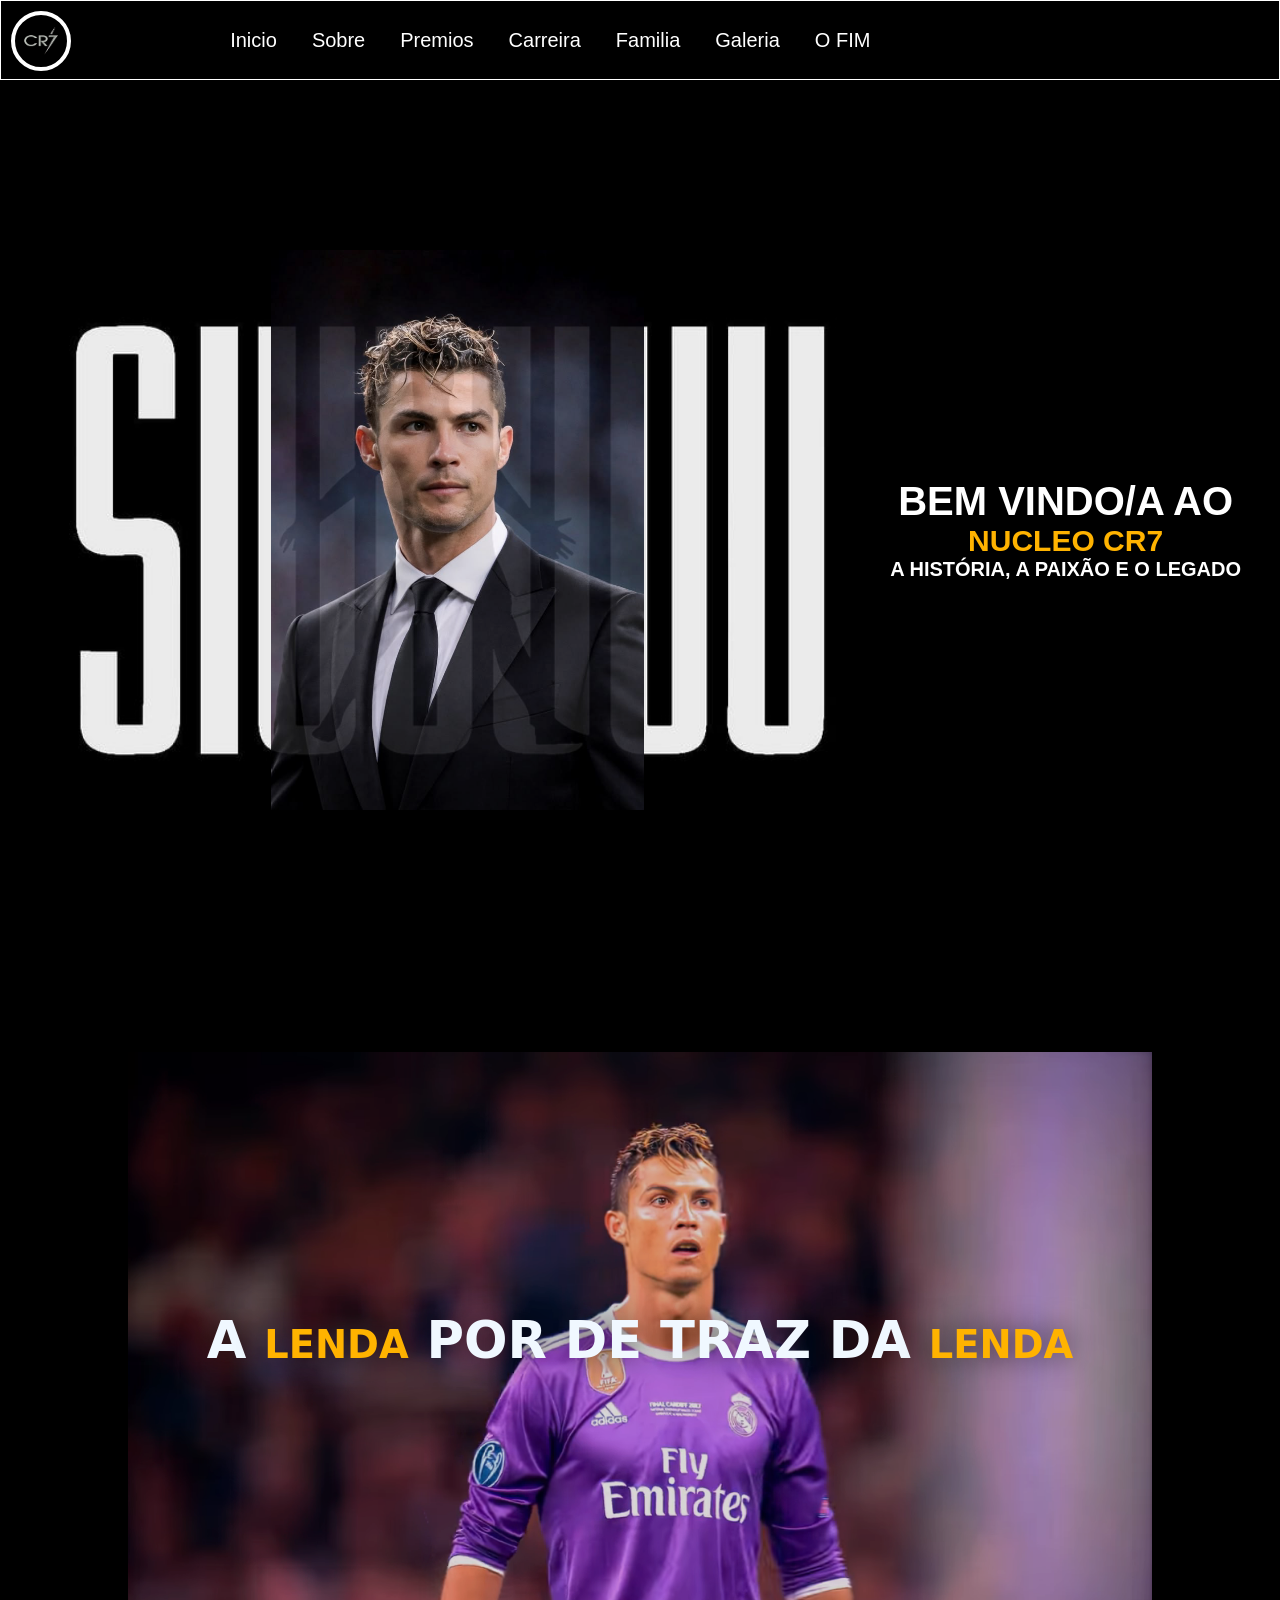
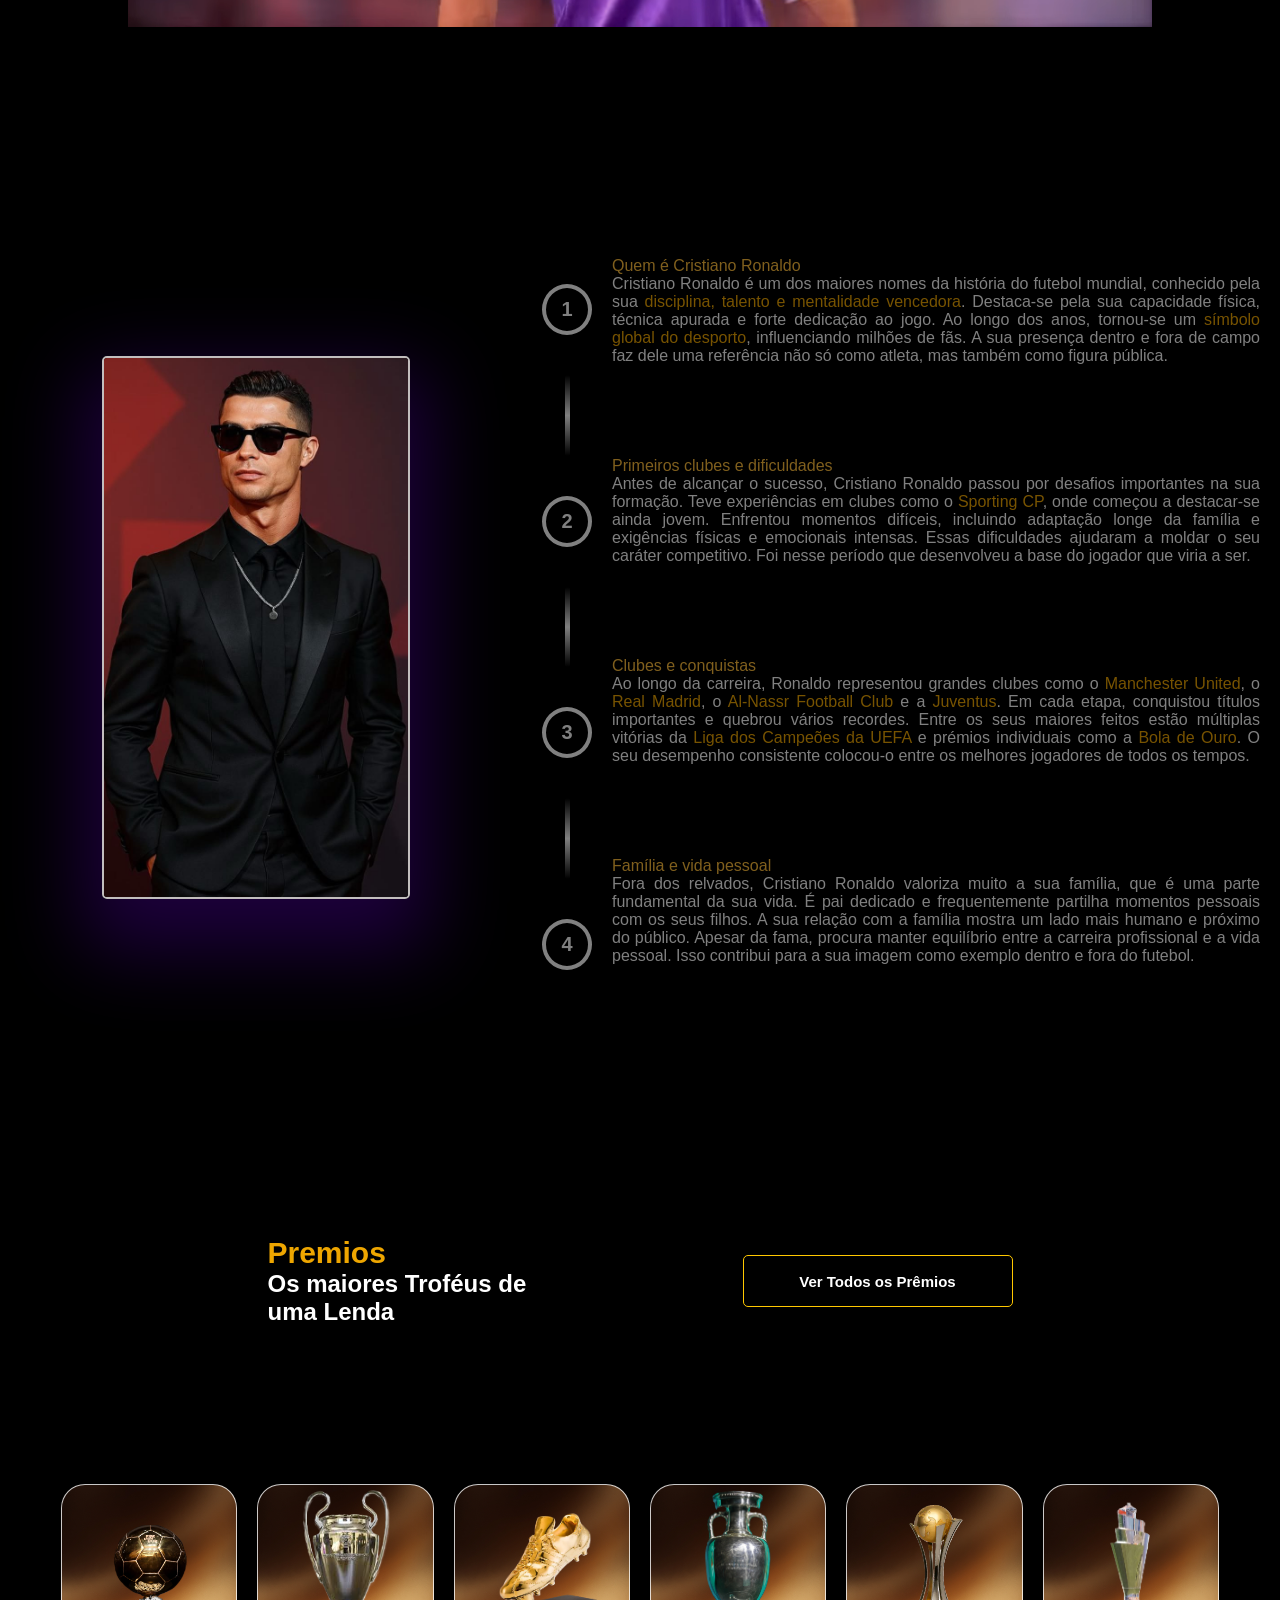
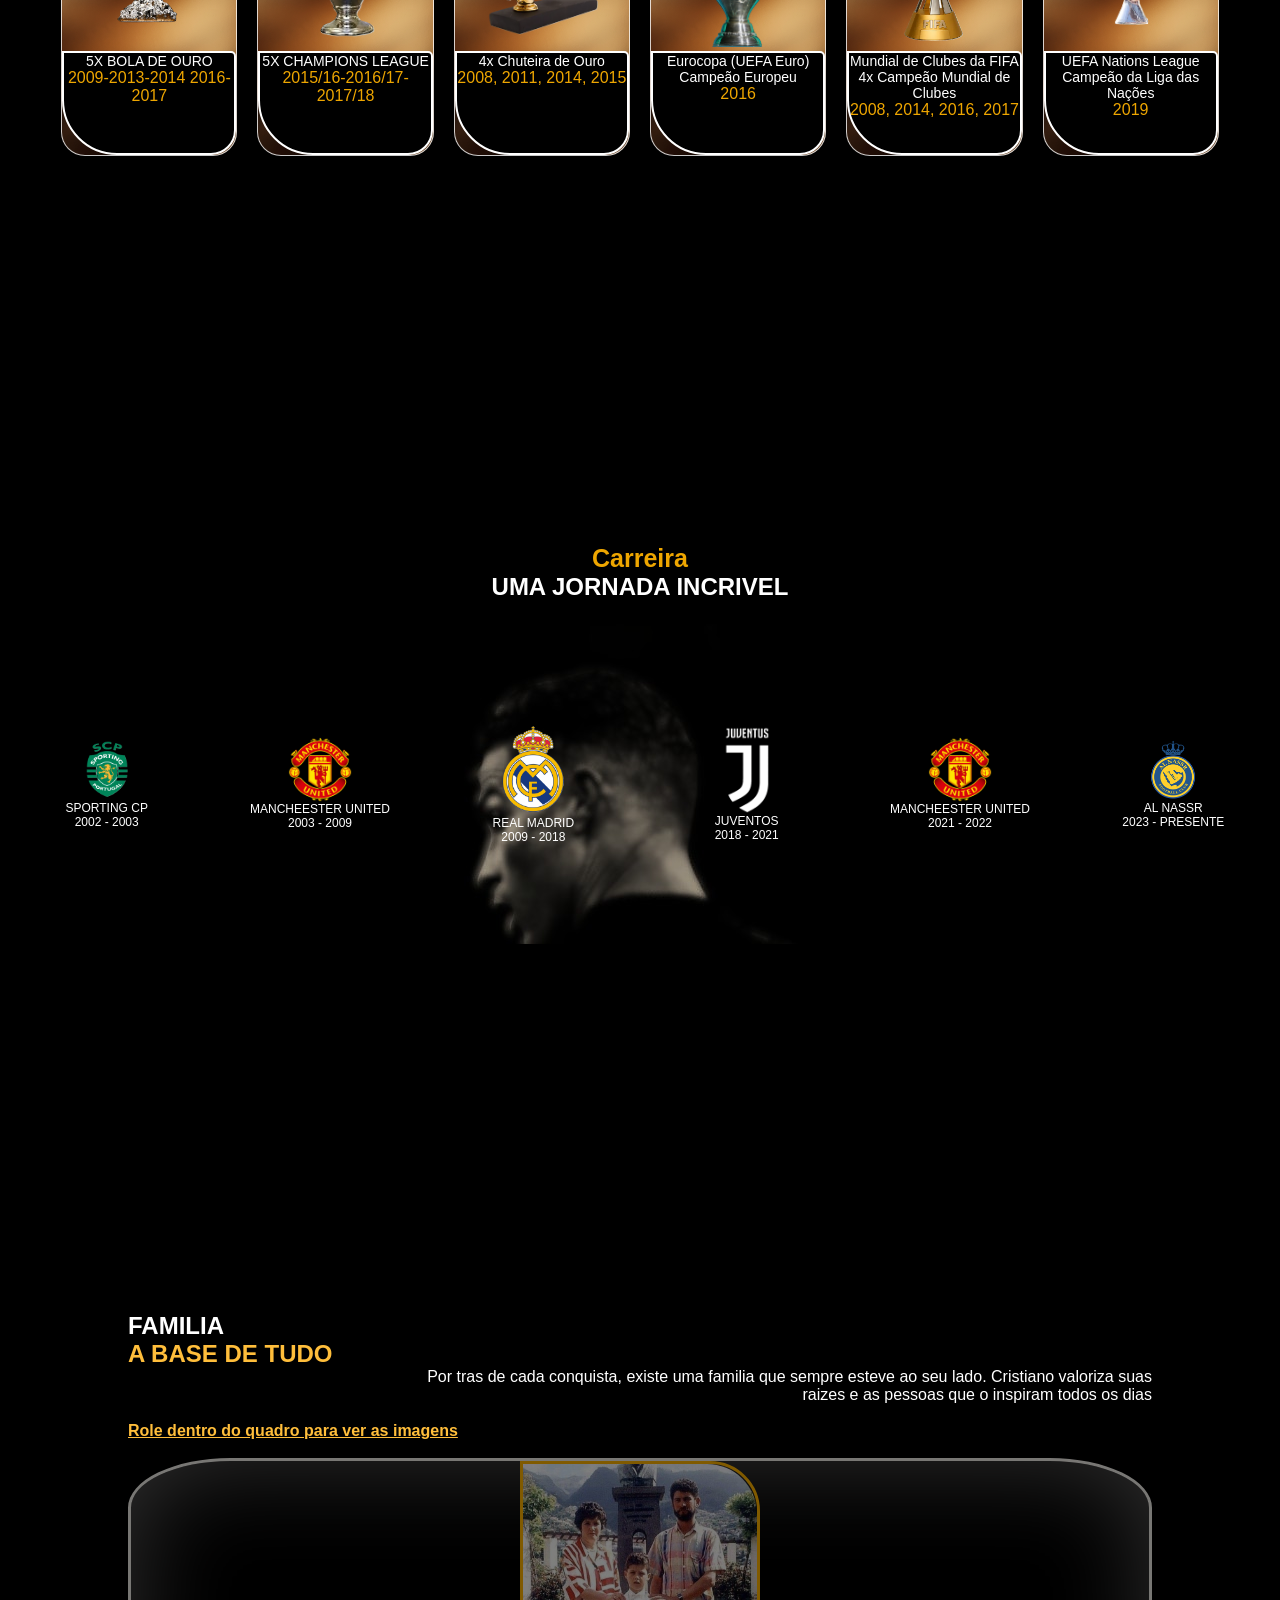
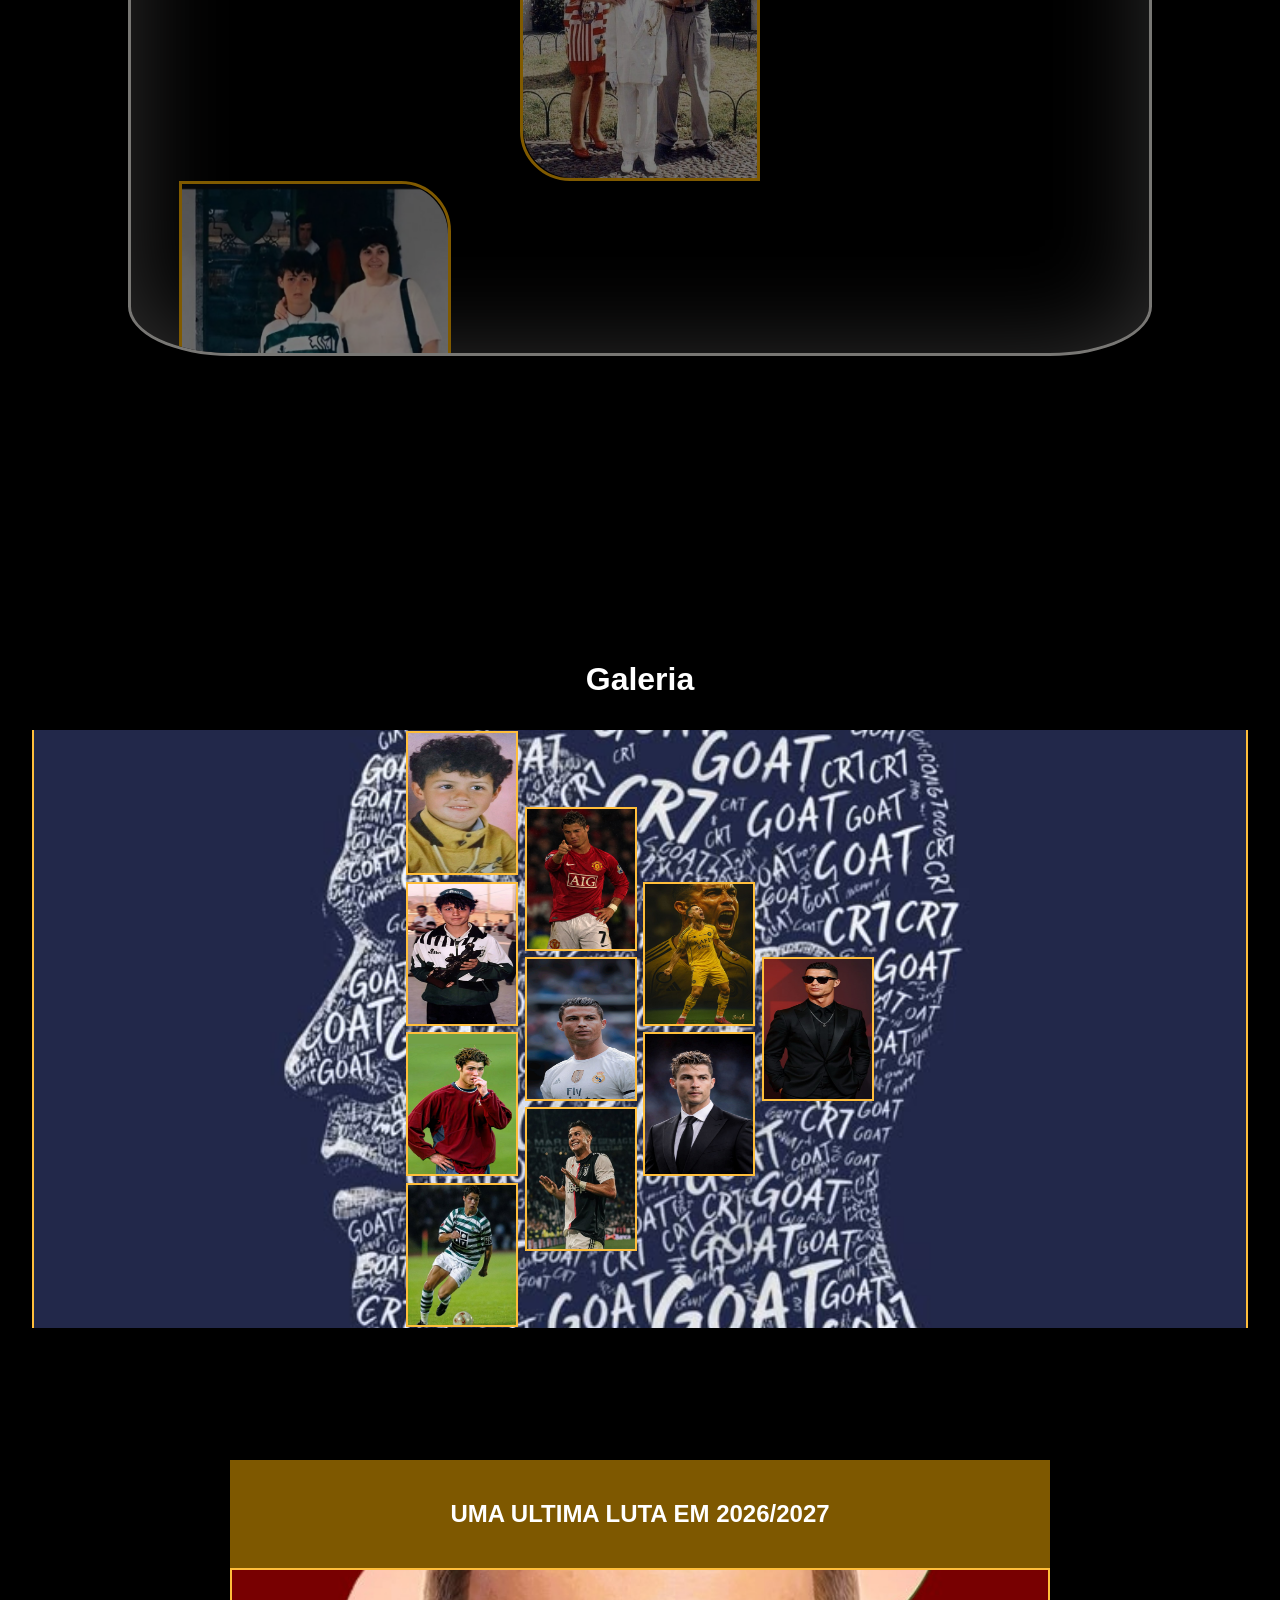
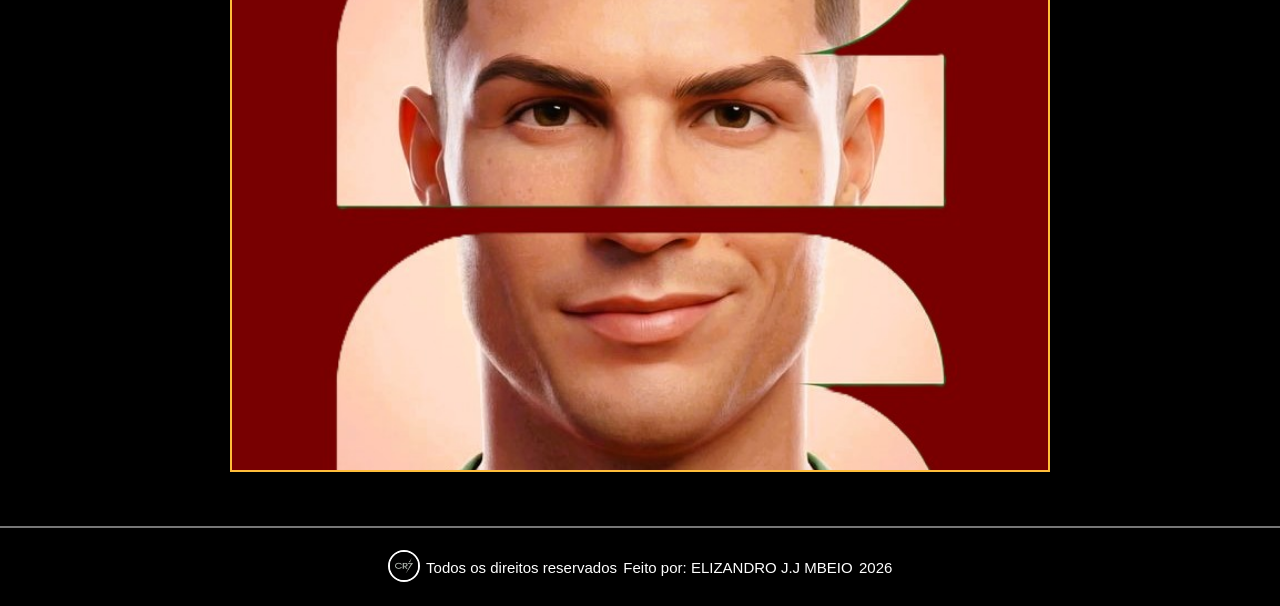
==== index.HTML @ e7cd2a34 "primeira versao do projecto" ====
<!-- 5x Bola de Ouro (Ballon d'Or): 2008, 2013, 2014, 2016, 2017.
Melhor Jogador do Mundo da FIFA / FIFA The Best: 2008, 2016, 2017.
4x Bota de Ouro da Europa (Maior artilheiro do continente): 2007–08, 2010–11, 2013–14, 2014–15.
4x Melhor Jogador da UEFA na Europa: 2008, 2014, 2016, 2017.
Prêmio Puskás da FIFA (Melhor gol do ano): 2009.
Melhor Jogador do Século (Globe Soccer Awards): 2001–2020. 
Wikipedia
Wikipedia
 +6
Principais Conquistas Coletivos Relevantes
Eurocopa (Seleção Portuguesa): 2016.
UEFA Nations League (Seleção Portuguesa): 2019.
5x UEFA Champions League: 2007–08 (Manchester United), 2013–14, 2015–16, 2016–17, 2017–18 (Real Madrid). 
ESPN Brasil
ESPN Brasil
 +4
Outros Destaques
Maior Artilheiro da História do Real Madrid: 450 gols.
Maior Artilheiro da História do Futebol (FIFA/Oficial): Superou o recorde mundial de gols.
Prêmio Maradona (Melhor Artilheiro do Ano - Globe Soccer): 2023.

 -->


<!DOCTYPE html>
<html lang="pt-br">

<head>
    <meta charset="UTF-8">
    <meta name="viewport" content="width=device-width, initial-scale=1.0">
    <link rel="shortcut icon" href="imagens/logo1.jpg" image/x-icon">
    <link rel="stylesheet" href="CR7.css">
    <script src="menu.js"></script>
    <title>CR7</title>
</head>

<body>
    <header>
        <div class="logo">
            <a href="index.HTML"><img src="imagens/logo.png" alt="logo cr7"></a>
        </div>
        <img src="imagens/" alt="">

        <i class="bi bi-x-lg"></i>
        <nav class="menu-desktop">

            <ul>
                <li> <a href="#inicio">Inicio</a></li>
                <li> <a href="#sobre">Sobre</a></li>
                <li><a href="#Premios">Premios</a></li>
                <li><a href="#carreira">Carreira</a></li>
                <li><a href="#Familia">Familia</a></li>
                <li><a href="#Galeria">Galeria</a></li>
                <li><a href="#OFIM">O FIM</a></li>
            </ul>
        </nav>

        <div class="btn-abrir-menu" id="btn-menu">

            <button onclick="menuShow()">
                <img src="icons/Menuu.png" alt="">

            </button>

        </div>
        <div class="menu-mobile" id="menu-mobile">
            <div class="btn-fechar" onclick="menuShow()">
                <img src="icons/excluir.png" alt="">
            </div>
            <nav>

                <ul>
                    <a href="#inicio">
                        <li>Inicio</li>
                    </a>
                    <a href="#sobre">
                        <li>Sobre</li>
                    </a>
                    <a href="#Premios">
                        <li>Premios</li>
                    </a>
                    <a href="#carreira">
                        <li>Carreira</li>
                    </a>
                    <a href="#Familia">
                        <li>Familia </li>
                    </a>
                    <a href="#Galeria">
                        <li>Galeria</li>
                    </a>

                      <a href="#OFIM">
                        <li>O FIM</li>
                    </a>

                </ul>
            </nav>

            <!-- <div class="hoverlay-menu"></div> -->

        </div>

    </header>

    <section id="inicio" class="apresentaçao">
        <div class="imag">
            <!-- <img src="imagens/Cristiano Ronaldo diminuida.png" alt=""> -->
            <!-- <img src="imagens/CR7 unitedpng.png" alt=""> -->
            <img src="imagens/Ronaldo de terno.jpg" alt="">

        </div>

        <div class="dizeres1">
            <span class="spandizeres">
                <h2>BEM VINDO/A AO
            </span> <br>
            <h3>NUCLEO CR7 </h3>

            <span class="spandizeres">
                <p>A HISTÓRIA, A PAIXÃO E O LEGADO</p>
            </span>

        </div>

        <!-- <article>
                    <h3>BEM VINDO/A AO CRISTIANO RONALDOMUSEU </h3>
                    <p>A HISTÓRIA, A PAIXÃO E O LEGADO</p> 
                 </article> -->
    </section>

    <div class="vidimg">
        <video preload="metadata" autoplay muted loop playsinline poster="imagens/allnassergaleria.jpg" style="background-position: center; background-size: cover;">
            <source src="video/Cr7-2-mp4.mp4" type="video/mp4">
            <source src="video/Cr7-2-Mov.mov" type="video/webm">
            <source src="video/Cr7-2-mkv.mkv" type="video/webm">
            <source src="video/Cr7-2-webm.webm" type="video/webm">
        </video>
        <h2>A <span>LENDA</span> POR DE TRAZ DA <span>LENDA</span> </h2>

    </div>

    <section id="sobre" class="sobre">
        <h1><span>SOBRE</span></h1>
        <di class="foto">
            <img class="fotounited" src="imagens/CR7 unitedpng.png" alt="">

            <img src="imagens/sobrep.jpg" alt="">

            <img class="fotounited" src="imagens/Cristiano Ronaldo wallpaper.jpg" alt="">

        </di>

        <div class="historia">
            <div class="numbers">
                <div class="numero">
                    <p>1</p>
                </div>
                <div class="traco">
                    <p></p>
                </div>

                <div class="numero">
                    <p>2</p>
                </div>
                <div class="traco"></div>

                <div class="numero">
                    <p>3</p>
                </div>
                <div class="traco"></div>

                <div class="numero">
                    <p>4</p>
                </div>
            </div>

            <div class="dizeres">

                <div class="dizer">
                    <p><span class="spanp">Quem é Cristiano Ronaldo </span> <br>
                        Cristiano Ronaldo é um dos maiores nomes da história do futebol mundial, conhecido pela sua
                        <span>disciplina, talento e mentalidade vencedora</span>. Destaca-se pela sua capacidade física,
                        técnica apurada e forte dedicação ao jogo. Ao longo dos anos, tornou-se um <span>símbolo global
                            do desporto</span>, influenciando milhões de fãs. A sua presença dentro e fora de campo faz
                        dele uma referência não só como atleta, mas também como figura pública.
                    </p>
                </div>
                <div class="dizer">

                    <p><span class="spanp">Primeiros clubes e dificuldades</span> <br>
                        Antes de alcançar o sucesso, Cristiano Ronaldo passou por desafios importantes na sua formação.
                        Teve experiências em clubes como o <span>Sporting CP</span>, onde começou a destacar-se ainda
                        jovem.
                        Enfrentou momentos difíceis, incluindo adaptação longe da família e exigências físicas e
                        emocionais intensas. Essas dificuldades ajudaram a moldar o seu caráter competitivo. Foi nesse
                        período que desenvolveu a base do jogador que viria a ser.</p>
                </div>

                <div class="dizer">
                    <p><span class="spanp">Clubes e conquistas</span> <br>
                        Ao longo da carreira, Ronaldo representou grandes clubes como o <span>Manchester United</span>,
                        o <span>Real Madrid</span>, o <span>Al-Nassr Football Club</span>
                        e a <span>Juventus</span>. Em cada etapa, conquistou títulos importantes e quebrou vários
                        recordes. Entre os
                        seus maiores feitos estão múltiplas vitórias da <span>Liga dos Campeões da UEFA </span>e prémios
                        individuais
                        como a <span>Bola de Ouro</span>. O seu desempenho consistente colocou-o entre os melhores
                        jogadores de todos
                        os tempos.</p>
                </div>

                <div class="dizer">
                    <p><span class="spanp"> Família e vida pessoal</span><br>
                        Fora dos relvados, Cristiano Ronaldo valoriza muito a sua família, que é uma parte fundamental
                        da sua vida. É pai dedicado e frequentemente partilha momentos pessoais com os seus filhos. A
                        sua relação com a família mostra um lado mais humano e próximo do público. Apesar da fama,
                        procura manter equilíbrio entre a carreira profissional e a vida pessoal. Isso contribui para a
                        sua imagem como exemplo dentro e fora do futebol.</p>
                </div>
                <!-- <audio src="audio/NF Sasha Sloan  Only (Audio).m4a"  autoplay loop></audio> -->
            </div>
        </div>
    </section>

    <section id="Premios" class="Premios">
        <div class="dizeresp">
            <div class="titulop">
                <h2><span>Premios</span>
                </h2>
                <h1>Os maiores Troféus de <br> uma Lenda</h1>

            </div>
            <!-- <a href="Manutencao.html"><button type="submit">Ver Todos os Prêmios</button></a> -->
            <a href="premios.html"><button type="submit">Ver Todos os Prêmios</button></a>

            <!-- <button class="btn2" type="submit"><a href="Manutencao.html">Mais</a></button> -->
            <button class="btn2" type="submit"><a href="premios.html">Mais</a></button>


        </div>
        <div class="trofeus">
            <div class="trofeusp">
                <img src="imagens/Bola-de-Ouro 1.png" alt="">
                <div class="datas">
                    <p>5X BOLA DE OURO</p><span> 2009-2013-2014 2016-2017</span>
                </div>
            </div>
            <div class="trofeusp">
                <img src="imagens/champeons png.png" alt="">
                <div class="datas">
                    <p>5X CHAMPIONS LEAGUE </p><span>2015/16-2016/17-2017/18</span>
                </div>

            </div>
            <div class="trofeusp">
                <img src="imagens/bota de ouro.png" alt="">
                <div class="datas">
                    <p>4x Chuteira de Ouro</p><span> 2008, 2011, 2014, 2015</span>
                </div>

            </div>
            <div class="trofeusp">
                <img src="imagens/Euro fundo.png" alt="">
                <div class="datas">
                    <p>Eurocopa (UEFA Euro)
                        Campeão Europeu</p>
                    <span>2016</span>
                </div>

            </div>
            <div class="trofeusp">
                <img src="imagens/mundial de  clubes fundo.png" alt="">
                <div class="datas">
                    <p>Mundial de Clubes da FIFA
                        4x Campeão Mundial de Clubes </p>
                    <span>2008, 2014, 2016, 2017</span>
                </div>

            </div>
            <div class="trofeusp">
                <img src="imagens/UEFA-Nations-League fundo.png" alt="">
                <div class="datas">
                    <p>UEFA Nations League
                        Campeão da Liga das Nações </p>
                    <span>2019</span>
                </div>

            </div>

            <!-- <div class="imagemPB">
                <img src="imagens/p e b 2.jpg" alt="">
            </div> -->
        </div>
    </section>

    <section id="carreira" class="carreira">
        <div class="geraltimes">
            <div class="geral">
                <div class="dizersC">
                    <h2><span>Carreira</span></h2>
                    <h1>UMA JORNADA INCRIVEL</h1>
                </div>
                <div class="times">
                    <div class="ponto"></div>
                    <div class="tracotimes"></div>
                    <div class="time"><img src="imagens/Sporting_Clube.png" alt="">
                        <p>SPORTING CP <br>2002 - 2003</p>
                    </div>


                    <div class="ponto"></div>
                    <div class="tracotimes"></div>
                    <div class="time"><img src="imagens/Manchester_United_FC_crest.png" alt="">
                        <p>MANCHEESTER UNITED <br>2003 - 2009</p>
                    </div>


                    <div class="ponto"></div>
                    <div class="tracotimes"></div>
                    <div class="time"><img src="imagens/real-madrid-logo.png" alt="">
                        <p>REAL MADRID <br> 2009 - 2018</p>
                    </div>


                    <div class="ponto"></div>
                    <div class="tracotimes"></div>
                    <div class="time"><img src="imagens/juve.png" alt="">
                        <p>JUVENTOS <br>2018 - 2021</p>
                    </div>


                    <div class="ponto"></div>
                    <div class="tracotimes"></div>
                    <div class="time"><img src="imagens/Manchester_United_FC_crest.png" alt="">
                        <p>MANCHEESTER UNITED <br>2021 - 2022</p>
                    </div>


                    <div class="ponto"></div>
                    <div class="tracotimes"></div>
                    <div class="time"><img src="imagens/Al-Nassr_FC.png" alt="">
                        <p>AL NASSR <br>2023 - PRESENTE</p>
                    </div>
                    <!-- <img class="img-fundo" src="imagens/p e b 2.jpg" alt=""> -->
                </div>
            </div>
            <div class="imagem"></div>
        </div>

    </section>

    <section id="Familia" class="familia">
        <div class="text">
            <h2>FAMILIA</h2>
            <h1>A BASE DE TUDO</h1>

            <P>Por tras de cada conquista, existe uma
                familia que sempre esteve ao seu lado.
                Cristiano valoriza suas raizes e as
                pessoas que o inspiram todos os dias</P>
            <br>
            <h3>Mantenha o cursor encima da caxia de fotos e role o mause. </h3>
            <h4>Role dentro do quadro para ver as imagens </h4>
        </div>
        <br>

        <div class="imagens">
            <div class="img1">
                <img src="imagens/pai e mãe.jpg" alt="">
            </div>
            <div class="img2">
                <img src="imagens/mãe  e filho.jpg" alt="">
            </div>
            <div class="img3"> <img src="imagens/familia nuclear.jpg" alt=""> </div>
            <div class="img2">
                <img src="imagens/familia.jpg" alt="">
            </div>
        </div>
    </section>

    <section class="Galeria" id="Galeria">
        <h2>
            Galeria
        </h2>

        <div class="fotosgaleria">

            <div class="imggaleria">

                <div class="img1">
                    <img src="imagens/Babycr7.jpg" alt="">
                    <img src="imagens/Muito antiga.jpg" alt="">

                    <img src="imagens/Antigacr7.jpg" alt="">
                    <img src="imagens/descarregar (3).jpg" alt="">

                </div>

                <div class="img1">
                    <img src="imagens/CR7 united.jpg" alt="">
                    <img src="imagens/Cristiano Ronaldo wallpaper.jpg" alt="">
                    <img src="imagens/descarregar (5).jpg" alt="">

                </div>

                <div class="img1">
                    <img src="imagens/allnassergaleria.jpg" alt="">
                    <img src="imagens/Ronaldo de terno.jpg" alt="">

                </div>

                <div class="img1">
                    <img src="imagens/sobrep.jpg" alt="">
                </div>

            </div>

        </div>
    </section>


    <section id="OFIM" class="Fim">
        <h2>UMA ULTIMA LUTA EM 2026/2027</h2>
        <div>

        </div>

    </section>

    <footer>
        <ul>
            <li><img src="imagens/logo1.jpg" alt=""></li>
            <li>Todos os direitos reservados </li>
            <li>Feito por: ELIZANDRO J.J MBEIO </li>
            <li> 2026</li>
        </ul>
    </footer>
</body>

</html>
---- CR7.css ----
/* @import url("https://fonts.googleapis.com/css2?family=Bungee&family=Permanent+Marker&display=swap"); */
/* @import url("https://fonts.googleapis.com/css2?family=Bungee&family=Permanent+Marker&display=swap"); */
/* @import url("https://fonts.googleapis.com/css2?family=Bungee&family=Libre+Barcode+39+Text&family=Permanent+Marker&display=swap"); */

* {
  padding: 0;
  margin: 0;
  box-sizing: border-box;
  user-select: none;

  span {
    color: rgb(238, 166, 0);
  }

  .spanp {
    color: #ffbe3b;
  }
}

:root {
  ---dourado : #ffbe3b;
  ---Fundo : linear-gradient(to bottom, #000000 40%, #000000 60%);
  ---Box-shadow : inset 0 0 0 1px hwb(38 0% 0%);
  ---trasnsition : transform 0.3s ease, box-shadow 0.3s ease, border-color 0.3s ease;
}

html {
  scroll-behavior: smooth;
}

body {
  /* background-color: #000000; */
  background: linear-gradient(to bottom, #000000 40%, #000000 60%);
  color: #ffffff;
  font-family: "Arial";
}

.menu-mobile {
  display: none;
}

.btn-abrir-menu button {
  display: none;
}

.open {
  display: block;
}

header {
  width: 100%;
  height: 5em;
  display: flex;
  align-items: center;
  justify-content: space-between;
  top: 0;
  position: fixed;
  position: sticky;
  z-index: 20;
  font-family: "Arial";
  font-weight: 400;
  font-style: normal;
  border: solid 1px white;
  backdrop-filter: blur(100px);
}

.logo img {
  margin: 5px 0px 0px 10px;
  width: 60px;
  height: 60px;
  border-radius: 50%;
  border: solid 4px rgb(255, 255, 255);
  background-color: rgb(0, 0, 0);
  cursor: pointer;
}

/* header .menu-mobile {
  display: none;
} */

header .menu-desktop {
  width: 80%;
  height: 100%;
  display: flex;
  align-items: center;
  justify-content: space-between;
}

header .menu-desktop ul {
  width: auto;
  height: 100%;
  display: flex;
  align-items: center;
  justify-content: center;
}

header .menu-desktop ul li {
  margin: 0px 10px 0px 15px;
  font-size: 20px;
  padding: 5px;
  color: white;
  cursor: pointer;
  list-style: none;
  transition: all 0.3s ease-in-out;

  a {
    text-decoration: none;
    color: white;
  }
}

header .menu-desktop ul li:hover {
  border-radius: 10px;

  background-color: rgba(255, 145, 0, 0.405);
}

.apresentaçao {
  width: 95%;
  height: 100vh;
  display: flex;
  align-items: center;
  justify-content: center;
  margin: 0 auto;
  /* background-color: #ffb300; */
}

.imag {
  z-index: -1;
  width: 70%;
  height: 90vh;
  display: flex;
  align-items: center;
  justify-content: center;
  background-image: url(imagens/Gender\ reveal.jpg);
  background-position: center;
  background-repeat: no-repeat;
  background-size: cover;
  border: none;
  background-color: #e0e0e0;
}

.imag img {
  width: auto;
  height: 35em;
  opacity: 0.9;
  background: linear-gradient(to bottom, #7e0000, #000000);
}

.imag img:hover {
  opacity: 1;
}

.dizeres1 {
  width: 30%;
  height: 100%;
  display: flex;
  align-items: center;
  justify-content: center;
  flex-direction: column;
  text-align: center;
  color: rgb(255, 255, 255);
  /* background-color: #7e0000; */
}

.apresentaçao .dizeres1 p span {
  color: rgb(255, 255, 255);
  background-color: #ffb3006f;
  border-radius: px;
}

.apresentaçao .dizeres1 h3 {
  color: #ffb300;
  font-weight: 700;
  font-size: 30px;
}

.apresentaçao .dizeres1 p {
  font-size: 20px;
  color: rgb(255, 255, 255);
  font-weight: 600;
}

.apresentaçao .dizeres1 h2 {
  color: rgb(255, 255, 255);
  font-size: 40px;
}

.vidimg {
  position: relative;
  overflow: hidden;
  scrollbar-width: none;
  color: aliceblue;
  display: flex;
  align-items: center;
  justify-content: center;
  flex-direction: column;
  width: 80%;
  max-width: 1100px;
  min-height: 55vh;
  height: 80vh;
  margin: 0 auto 2rem;
  background-size: cover;
  background-position: center;
  font-size: 50px;
  text-align: center;
  font-family: "Permanent", system-ui;
  font-style: normal;
  border-radius: 18px;
}

.vidimg video {
  position: absolute;
  inset: 0;
  width: 100%;
  height: 100%;
  opacity: 0.85;
  transition:
    opacity 0.35s ease,
    transform 0.35s ease;
  /* object-fit: cover; */
  object-fit: cover center ;
  z-index: 0;
}

.vidimg:hover video {
  opacity: 1;
  transform: scale(1.3);
}

.vidimg h2 {
  position: relative;
  z-index: 1;
  font-size: clamp(2.5rem, 4vw, 4.5rem);
  padding: 1.5rem 1rem;
  color: aliceblue;
  text-shadow: 0 0 30px rgba(0, 0, 0, 0.7);
}

.vidimg h2 span {
  font-size: clamp(2rem, 3vw, 3rem);
  color: rgb(255, 179, 0);
}

.sobre {
  /* margin: 5em; */
  /* margin-top: 30px; */

  width: 100%;
  height: 110vh;
  display: flex;
  align-items: center;
  justify-content: center;
  cursor: pointer;
  /* background-color: #087e00; */

}

.sobre h1 {
  display: none;
}

.sobre .foto {
  width: 40%;
  height: 85vh;
  display: flex;
  justify-content: center;
  align-items: center;
}

.sobre .foto img {
  width: 60%;

  border-radius: 5px;
  box-shadow: rgb(29, 0, 60) 0px 32px 80px 20px;
  border: solid 2px rgb(194, 190, 190);
}

.fotounited {
  display: none;
}

.sobre .historia {
  width: 60%;
  height: 85vh;
  display: flex;
  align-items: center;
  justify-content: center;
  transition: all 0.5s ease-in-out;
}

.sobre .historia .numbers {
  width: 5em;
  height: 100%;
  display: flex;
  align-items: center;
  justify-content: center;
  flex-direction: column;
  opacity: 0.5;
}

.sobre .historia .numbers .numero {
  width: 6rem;
  height: 100%;
  margin: 10px 0px 10px 30px;
  display: flex;
  align-items: center;
  justify-content: center;
  text-align: center;
  border: 50%;
  border-radius: 50%;
  transition: all 0.5s ease-in-out;
}

.sobre .historia:hover .numbers .numero {
  transform: rotate(360deg);
  border: solid 4px rgb(193, 125, 0);
  margin-right: 50px;
  border-radius: 50%;

  p {
    color: rgb(193, 125, 0);
  }
}

.sobre .historia:hover .numbers {
  opacity: 1;
}

.sobre .historia .numbers .numero p {
  background-color: #000000;
  border: solid 4px rgb(255, 255, 255);
  cursor: context-menu;
  color: #ffffff;
  width: 50px;
  font-size: 20px;
  font-weight: 700;
  padding: 10px;
  border-radius: 50%;
}

.sobre .historia .numbers .traco {
  width: 5px;
  height: 35em;
  margin: 0px 0px 0px 30px;
  border-radius: 20px;
  background: linear-gradient(to bottom, #ffffff00, #ffffff, #ffffff00);
  transition: all 0.3s ease-in-out;
}

.sobre .historia:hover .traco {
  /* border: solid 4px rgb(193, 125, 0); */
  /* transition-delay: 0.6s; */
  width: 5px;
  height: 35em;
  margin-right: 50px;

  /* margin: 0px 0px 0px 30px; */
}

.sobre .historia .dizeres {
  width: 100%;
  height: 89vh;
  display: flex;
  align-items: center;
  justify-content: center;
  flex-direction: column;
  opacity: 0.5;
  transition: all 0.5s ease-in-out;
}

.sobre .historia .dizeres .dizer {
  width: 100%;
  height: 22.25%;
  margin: 10px 5px 20px 5px;
  padding: 20px;
  color: #ffffff;
  text-align: justify;
}

.sobre .historia:hover .dizeres {
  margin-right: 40px;
  opacity: 1;
  transition-delay: 0.6s;
}

.Premios {
  width: 92%;
  height: 100vh;
  display: flex;
  align-items: center;
  justify-content: center;
  flex-direction: column;
  margin: 0 auto;
  /* background-color: #0a05ae; */
}

.Premios .dizeresp {
  width: 100%;
  height: 3em;
  margin-top: 3em;
  display: flex;
  align-items: center;
  justify-content: space-evenly;
}

.btn2 {
  display: none;
}

.Premios .dizeresp button {
  width: 18em;
  height: 3.5em;
  font-size: 15px;
  font-weight: 700;
  color: white;
  background-color: transparent;
  border: none;
  border: 1px solid rgb(255, 200, 0);
  cursor: pointer;
  transition: all 0.3s ease-in-out;
  border-radius: 5px;

  a {
    text-decoration: none;
    color: white;
  }
}

.Premios .dizeresp button:hover {
  background-color: rgb(193, 125, 0);
  border: none;
  border: 3px solid rgb(255, 255, 255);
}

.Premios .dizeresp h2 {
  font-size: 30px;
}

.Premios .trofeus {
  width: 100%;
  height: 70vh;
  display: flex;
  align-items: center;
  justify-content: center;
  /* display: grid;
    gap: 1.5rem;
    grid-template-columns: repeat(auto-fit, minmax(240px, 1fr));
    margin-bottom: 2rem; */
}

.Premios .trofeus .trofeusp {
  width: 180px;
  height: 17em;
  margin: 0px 10px;

  /* background-color: #ffffff;
  border: 2px solid rgba(165, 165, 165, 0.04);
  border-radius: 5px;
  margin: 0px 5px;
  cursor: pointer;
  transition: all 0.2s ease-in-out;
  opacity: 0.8; */
  text-align: center;
  overflow: hidden;
  border-radius: 24px;
  border: 1px solid rgba(255, 255, 255, 0.775);
  background: rgba(255, 255, 255, 0.04);
  backdrop-filter: blur(10px);
  box-shadow: inset 0 0 0 1px rgba(255, 255, 255, 0);
  transition:
    transform 0.3s ease,
    box-shadow 0.3s ease,
    border-color 0.3s ease;

  background-image: url(imagens/fundo\ cards\ premios.png);
  background-position: center;
  background-repeat: no-repeat;
  background-size: cover;

  transition: all ease-in-out 0.3s;

  img {
    width: 100%;
    height: 60%;
    object-fit: contain;
    /* border-radius: 5px; */
    /* border: 2px solid rgb(255, 255, 255); */
  }
}

.Premios .trofeus .trofeusp:hover {
  /* 
  background-color: #000000e7;
  text-align: center;
  color: #ffffff;
  margin: 0px 7px;
  opacity: 1;
 
  box-shadow: rgba(77, 77, 77, 0.693) 0px 32px 80px 20px; */
  border: 2px solid rgb(255, 255, 255);
  transform: translateY(-8px);
  border-color: rgb(255, 255, 255);
  box-shadow: 0 24px 80px rgba(0, 0, 0, 0.35);
  border-radius: 24px 24px 24px 55px;
  box-shadow: var(---Box-shadow);

}

.Premios .trofeus .trofeusp .datas {
  background-color: #000000;
  width: 100%;
  height: 38.5%;
  border-radius: 0px 5px 25px 55px;
  border: 2px solid;
}

.Premios .trofeus .trofeusp .datas p {
  font-size: 14px;
}

.carreira {
  width: 100%;
  height: 90vh;
  display: flex;
  align-items: center;
  justify-content: center;
  flex-direction: column;
  margin-bottom: 5rem;
  /* background-color: #7e0000; */
}

.carreira .geraltimes {
  width: 100%;
  height: 70%;
  background-color: #000000;
}

.carreira .dizersC {
  width: 90%;
  height: 5em;
  margin: 0 auto;
  text-align: center;
  /* background-color: #e0e0e08b; */
}

.carreira .times {
  width: 100%;
  height: 20em;
  display: flex;
  align-items: center;
  justify-content: center;
  margin: 0 auto;
  background-image: url(imagens/p\ e\ b\ 2.jpg);
  background-position: right;
  background-repeat: no-repeat;
  /* background-color: #ffbe3b; */
}

.carreira .times .ponto {
  width: 14px;
  height: 0.8em;
  border-radius: 50%;
  margin: 10px;
  background-color: #ffbf00;
}

.carreira .times .tracotimes {
  width: 3em;
  height: 0.5em;
  background: linear-gradient(
    to right,
    #ffc400 35%,
    #ffffff 30%,
    #ffaa00cc 35%
  );
  border-radius: 90px;
}

.carreira .geraltimes .times .time {
  width: 10em;
  height: 8em;
  display: flex;
  align-items: center;
  justify-content: center;
  flex-direction: column;
  /* background-color: #7e0000; */
}

.carreira .geraltimes .times .time img {
  width: 30%;
}

.carreira .geraltimes .times .time p {
  font-size: 12px;
  text-align: center;
}

.carreira .geraltimes .time .img-fundo img {
  z-index: -2;
}

.familia {
  width: 80%;
  margin: 0 auto;
  height: 85vh;
  margin-bottom: 8rem;

}

.familia .text h1 {
  color: var(---dourado);
}


.familia .text p {
  text-align: right;
  text-indent: 29%;
}

.familia .text h3 {
 color: var(---dourado);
 text-decoration: underline;
 display: block;
}

.familia .text h4 {
 display: none;
}


.familia .imagens {
  height: 70%;
  margin: 0 auto;
  overflow: auto ;
  scrollbar-width: none;
  cursor: pointer;
  border: 3px solid rgb(240, 237, 232);
  border-radius: 10%;
  box-shadow: inset 1px 1px 100px rgb(98, 97, 97);
  opacity: 0.5;
  transition: all 0.3s ease-in-out;

}

.familia .imagens:hover {
  opacity: 1;
  box-shadow: inset 1px 1px 100px rgb(200, 133, 0);
}


.familia .imagens .img1{
  width: 15rem;
  margin: 0 auto;
  /* overflow: auto; */
  height: 20rem;
  border: 3px solid rgb(255, 179, 0);
  border-radius: 0px 50px;

}

.familia .imagens .img2{
  width: 17rem;
  margin: 0 auto;
  border: 3px solid rgb(255, 179, 0);
  height: 25rem;
  border-radius: 0px 50px;
  margin: 0rem 0rem 0rem 3rem;
}

.familia .imagens .img2 img {
  margin: 0 auto;
  width: 100%;
  height: 100%;
}



.familia .imagens .img3{
  width: 15rem;
  margin: 0 auto;
  /* overflow: auto; */
  height: 20rem;
  border: 3px solid rgb(255, 179, 0);
  border-radius: 0px 50px;
}

.familia .imagens img {
  width: 100%;
  height: 100%;
  /* height: 25rem; */
  border-radius: 0px 50px;
  transition: transform 0.3s ease, box-shadow 0.3s ease, border-color 0.3s ease;
}

.Galeria {
  width: 95%;
  height: 95vh; 
  display: flex;
  flex-direction: column;
  align-items:center;
  justify-content: center;
  margin: 0 auto;
}

.Galeria h2 {
  font-size: 2rem;
  margin: 2rem;
  text-align: center;
}

.Galeria .fotosgaleria {
  border-left: 2px solid var(---dourado);
  border-right: 2px solid var(---dourado);

  scrollbar-width: none;
  overflow: auto;
  width: 100%;
  height: 70%;
  flex-wrap: wrap;
  display: flex;
  align-items: center;
  justify-content: center;
  background-image: url(imagens/fundoGoat.jpg);
  background-position: center;
  background-repeat: no-repeat;
  background-size: cover;


}

.Galeria .fotosgaleria .imggaleria {
  width: 100%;
  height: 100%;
  display: flex;
  align-items: center;
  justify-content: center;

}

.Galeria .fotosgaleria .imggaleria .img1 {
  display: flex;
  flex-wrap: wrap;
  flex-direction: column;
  align-items: center;
  justify-content: center;
  overflow: auto ;
  scrollbar-width: none;
  
}

.Galeria .fotosgaleria .imggaleria img {
  width: 7rem;
  height: 9em;
  margin: 0.2rem;
  border: 2px solid var(---dourado);
  object-fit: fill;
}



.Fim {
  width: 80%;
  margin: 0 auto;
  height: 80vh;
  text-align: center;
  display: flex;
  flex-direction: column;
  align-items: center;
  justify-content: center;
}

.Fim h2 {
  width: 80%;
  height: 15%;
  background-color: #ffb3007e;
  display: flex;
  align-items: center;
  justify-content: center;
}

.Fim div {
  border: 2px solid var(---dourado);
  width: 80%;
  height: 70%;
  background-image: url(imagens/Copa\ desneho\ 2026.jpg);
  background-position: center;
  background-repeat: no-repeat;
  background-size: cover;
}

footer {
  width: 100%;
  height: 5rem;
  display: flex;
  align-items: center;
  justify-content: center;
  border-top: 2px solid rgba(255, 255, 255, 0.464);

}

footer ul {
display: flex;
align-items: center;
justify-content: space-evenly;
}

footer ul li {
list-style: none;
margin: 0.2rem;
font-size: 15px;
}

footer ul li img {
  width: 2rem;
  height: 2rem;
  border:  2px solid white;
  border-radius: 50%;
}



@media screen and (max-width: 1030px) {
  * {
    user-select: none;

    /* p {
      font-size: 13px;
    }

    h1 {
      font-size: 15px;
      font-weight: 0;
    }

    h2 {
      font-size: 15px;
      font-weight: 0;
    }

    p span {
      font-size: 15px;
      font-weight: 0;
    } */
  }

  html {
    scroll-behavior: smooth;
  }

  /* Esilo do cabeçalho */
  header .menu-desktop {
    display: none;
  }

  /* Estilo do menu mobile*/

  header .btn-abrir-menu {
    margin: 0px 15px 0px 0px;
  }

  .btn-abrir-menu button {
    background-color: transparent;
    border: none;
    cursor: pointer;
    display: block;
  }

  header .btn-fechar {
    height: 3em;
    padding: 1em;
  }

  header .btn-fechar img {
    width: 2em;
    cursor: pointer;
  }

  header .menu-mobile {
    width: 75%;
    height: 100vh;
    position: fixed;
    top: 0;
    right: 0;
    z-index: 9999;
    background-color: hsla(0, 0%, 0%, 0.953);
    border: 1px solid whitesmoke;
    transition: all 0.5s ease-in-out;
  }

  header .menu-mobile nav {
    width: 100%;
    height: 100%;
    background-color: #000000;
  }

  header .menu-mobile nav ul {
    width: 100%;
    height: 100%;
    text-align: right;
    padding: 10px;
    list-style: none;

    a {
      text-decoration: none;
      color: rgb(255, 254, 254);
    }

    a:hover {
      color: #000000;
    }
  }

  header .menu-mobile nav ul li {
    margin: 0em 0.5em 0em 0em;
    padding: 20px;
    font-size: 25px;
  }

    header .menu-mobile nav ul a{
      text-decoration: none;
    }

  header .menu-mobile nav ul a li {
    text-decoration: none;
    color: #fff;
  }

  header .menu-mobile nav ul li:hover {
    background-color: #ffffffaf;
  }


  .btn-abrir-menu {
    display: block;
  }

  header .menu-mobile.abrir-menu {
    display: block;
  }

  .apresentaçao {
    width: 100%;
    height: 95vh;
    flex-direction: column;
    padding: 5px;
    margin-bottom: 5rem;
  }

  .imag {
    z-index: -1;
    width: 85%;
    height: 50%;
    margin-bottom: 20px;
    /* display: none; */
  }

  .imag img {
    display: none;
  }

  .apresentaçao .dizeres1 {
    text-align: center;
    width: 90%;
    height: 20%;
  }

 .dizeres1 {
  width: 80%;
  height: 50%;
}

.apresentaçao .dizeres1 h3 {
  color: #ffb300;
  font-weight: 700;
  font-size: 18px;
}

.apresentaçao .dizeres1 p {
  font-size: 18px;
  color: rgb(255, 255, 255);
  font-weight: 600;
}

.apresentaçao .dizeres1 h2 {
  color: rgb(255, 255, 255);
  font-size: 30px;
}
  /* Estilo do vídeo */

  .vidimg {
    position: relative;
    width: 100%;
    min-height: 60vh;
    height: 60vh;
    margin-bottom: 10rem;
  }

  .vidimg video {
    position: absolute;
    inset: 0;
    width: 100%;
    height: 100%;
    object-fit: cover;
    opacity: 0.8;
  }

  .vidimg h2 {
    position: relative;
    z-index: 1;
    font-size: 28px;
    padding: 1rem;
    text-shadow: 0 0 20px rgba(0, 0, 0, 0.65);
  }

  .vidimg h2 span {
    font-size: 24px;
  }

  /* Area de Sobre */

  .sobre {
    flex-direction: column;
    width: 100%;
    height: 200vh;
    margin-bottom: 15rem;
  }

  .sobre h1 {
    font-size: 50px;
    display: block;
  }

  .sobre .foto {
    width: 100%;
    height: 30vh;
    padding: 5px;
    margin: 10px 0px 5px 0px;
    /* background-color: #7e0000; */
  }

  .sobre .foto img {
    width: 5em;
    height: 10em;
    margin: 1em;
    border: solid 1px rgb(130, 130, 130);
  }

  .fotounited {
    display: block;
  }

  .sobre .historia {
    width: 100%;
    height: 100%;
    /* background-color: #ffaa00cc; */
    margin: 0 auto;
  }

  .sobre .historia .numbers {
    /* width: 3em;
    height: 100%;
    display: flex;
    align-items: center;
    justify-content: center;
    margin: 0;
    color: #ffffff;
    opacity: 1; */
    display: none;
  }

  .sobre .historia .numbers .numero {
    width: 4em;
    height: 3em;
    border-radius: 50%;
    transition: all 0.5s ease-in-out;
  }

  .sobre .historia:hover .numbers .numero {
    border: none;
    transform: rotate(0deg);
    height: 4em;
    margin-right: 0;

    p {
      color: rgb(255, 255, 254);
      font-size: 1rem;
    }
  }

  .sobre .historia .numbers .numero p {
    background-color: #000000;
    border: solid 4px rgb(255, 255, 255);
    cursor: context-menu;

    color: #ffffff;
    width: 50px;
    font-size: 1rem;
    padding: 10px;
    border-radius: 50%;
  }

  .sobre .historia .numbers .traco {
    width: 5px;
    height: 18rem;
    margin: 0px 0px 0px 25px;
    border-radius: 20px;
    transition: all 0.3s ease-in-out;
  }

  .sobre .historia:hover .traco {
    /* border: solid 4px rgb(193, 125, 0);
    margin-right: 10px; */
    width: 5px;
    height: 20em;
    margin: 0px 0px 0px 25px;
  }

  .sobre .historia .dizeres {
    width: 100%;
    height: 100%;
    display: flex;
    align-items: center;
    justify-content: space-between;
    flex-direction: column;
    opacity: 1;
    margin-bottom: 0px 0px  10em 0px;
    /* background-color: #fff; */

  }

  .sobre .historia .dizeres .dizer {
    width: 100%;
    height: 20%;
    display: flex;
    justify-content: center;
    padding: 20px;
    color: #ffffff;
    text-align: justify;
    opacity: 1;
    /* background-color: #7e0000; */
  }

   .sobre .historia .dizeres .dizer .spanp{
    color: var(---dourado);
   }

   .sobre .historia .dizeres .dizer span{
    color: var(---dourado);
   }
   .sobre .historia .dizeres .dizer h4 {
    width: 3rem;
    height: 2rem;
    font-size: 20px;
    border: 2px solid white;
    border-radius: 50%;
   }

  .sobre .historia:hover .dizeres {
    margin-right: 0px;
    transition-delay: 0s;
    opacity: 1;
  }

  .sobre .historia .dizeres .dizer p {
        text-align: left;
  }

  /* PREMIOS */

  .Premios {
    /* margin: 15rem 0rem 30rem 0rem; */
    width: 100%;
    height: 95vh;
    margin-bottom: 15rem;
    gap: 50px;
    /* background-color: #ffb300; */
    /* flex-wrap: wrap; */
  }

  .Premios .dizeresp {
    width: 100%;
    height: 5em;
    display: flex;
    align-items: center;
    justify-content: space-around;
  }

  .Premios .dizeresp h2 {
    font-size: 23px;
  }

  .Premios .dizeresp h1 {
    font-size: 20px;
  }

  .Premios .dizeresp button {
    display: none;
  }

  .Premios .dizeresp .btn2 {
    display: block;
    width: 5em;
    height: 5em;
    border-radius: 50%;
    border: none;
    border: 2px solid white;
    color: #fff;
    font-size: 15px;
    font-weight: 600;
    background-color: rgb(177, 115, 0);
  }

  .Premios .dizeresp .btn2 a {
    color: #fff;
    text-decoration: none;
  }

  .Premios .trofeus {
    width: 100%;
    height: 100%;
    padding: 10px;
    display: flex;
    flex-wrap: wrap;
    gap: 10px;
    /* background-color: #43434350; */
    /* flex-direction: column; */
  }

  .Premios .trofeus .trofeusp {
    width: 8em;
    height: 15em;
    /* background-color: #000000;
    border: 2px solid rgb(255, 255, 255);
    border-radius: 5px;
    margin: 0px 5px;
    cursor: pointer;
    text-align: center;
    font-size: 20px;
    font-weight: 700;
    transition: all 0.2s ease-in-out;
    opacity: 1; */
    text-align: center;
    border-radius: 24px;
    border: 1px solid rgba(255, 255, 255, 0.775);
    background: rgba(255, 255, 255, 0.04);
    backdrop-filter: blur(10px);
    box-shadow: inset 0 0 0 1px rgba(255, 255, 255, 0);
    transition:
      transform 0.3s ease,
      box-shadow 0.3s ease,
      border-color 0.3s ease;

    background-image: url(imagens/fundo\ cards\ premios.png);
    background-position: center;
    background-repeat: no-repeat;
    background-size: cover;
    /* flex: 1 1 200px; */
    /* display: flex;
    flex-wrap: wrap;
    flex-grow: 1;
    flex-basis: 50; */

    img {
      width: 100%;
      height: 50%;
      position: relative;
      object-fit: contain;
    }
  }

  .Premios .trofeus .trofeusp:hover {
    transform: none;
  }

  .Premios .trofeus .trofeusp .datas {
    background-color: #000000;
    width: 100%;
    height: 48%;
    border: #ffffff 2px solid;
    border-radius: 5px;

    font-size: 15px;
    /* border-radius: 5px; */
  }

  .Premios .trofeus .imagemPB {
    width: 300px;
    height: 30em;
    background-color: #000000;
    background-color: #1a1710;

    img {
      width: 100%;
      height: 100%;
    }
  }
}

.carreira {
  width: 100%;
  height: 90vh;
  display: flex;
  flex-wrap: wrap;
  margin-top: 5;
}

.carreira .dizersC h2 {
  font-size: 25px;
}

.carreira .times {
  display: flex;
  flex-wrap: wrap;
  flex-grow: 1;
  flex-basis: 200;
  background-position: center;
}

.carreira .times .ponto {
  display: none;
}

.carreira .times .tracotimes {
  display: none;
}

.carreira .geraltimes .times .time {
  flex-grow: 1;
  flex-basis: 200;
}

.carreira .geraltimes .times .time img {
  width: 30%;
}

.carreira .geraltimes .times .time p {
  font-size: 12px;
  text-align: center;
}

.carreira .geraltimes .time .img-fundo img {
  z-index: -2;
}

.familia {
  height: 79vh;
}

.familia .text h3 {
 display: none;
}

.familia .text h4 {
  color: var(---dourado);
  text-decoration: underline;
  display: block;

}
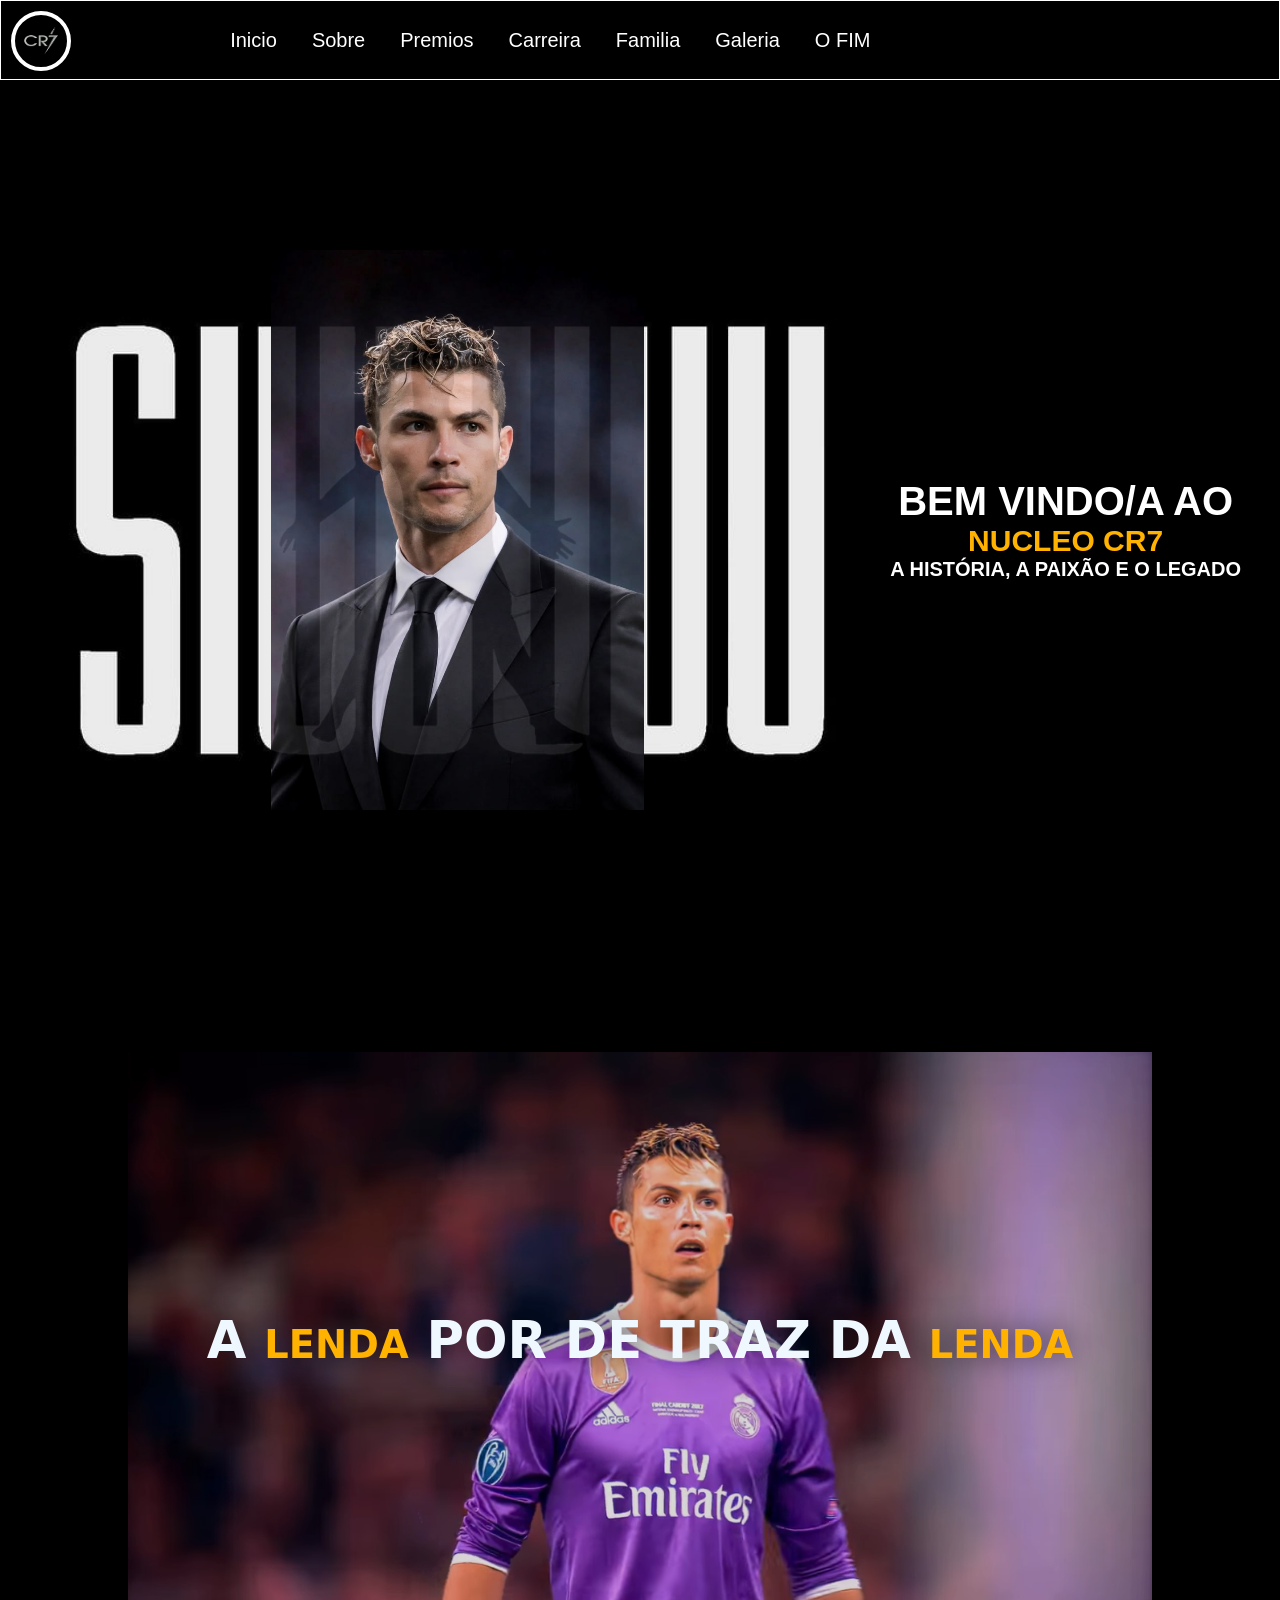
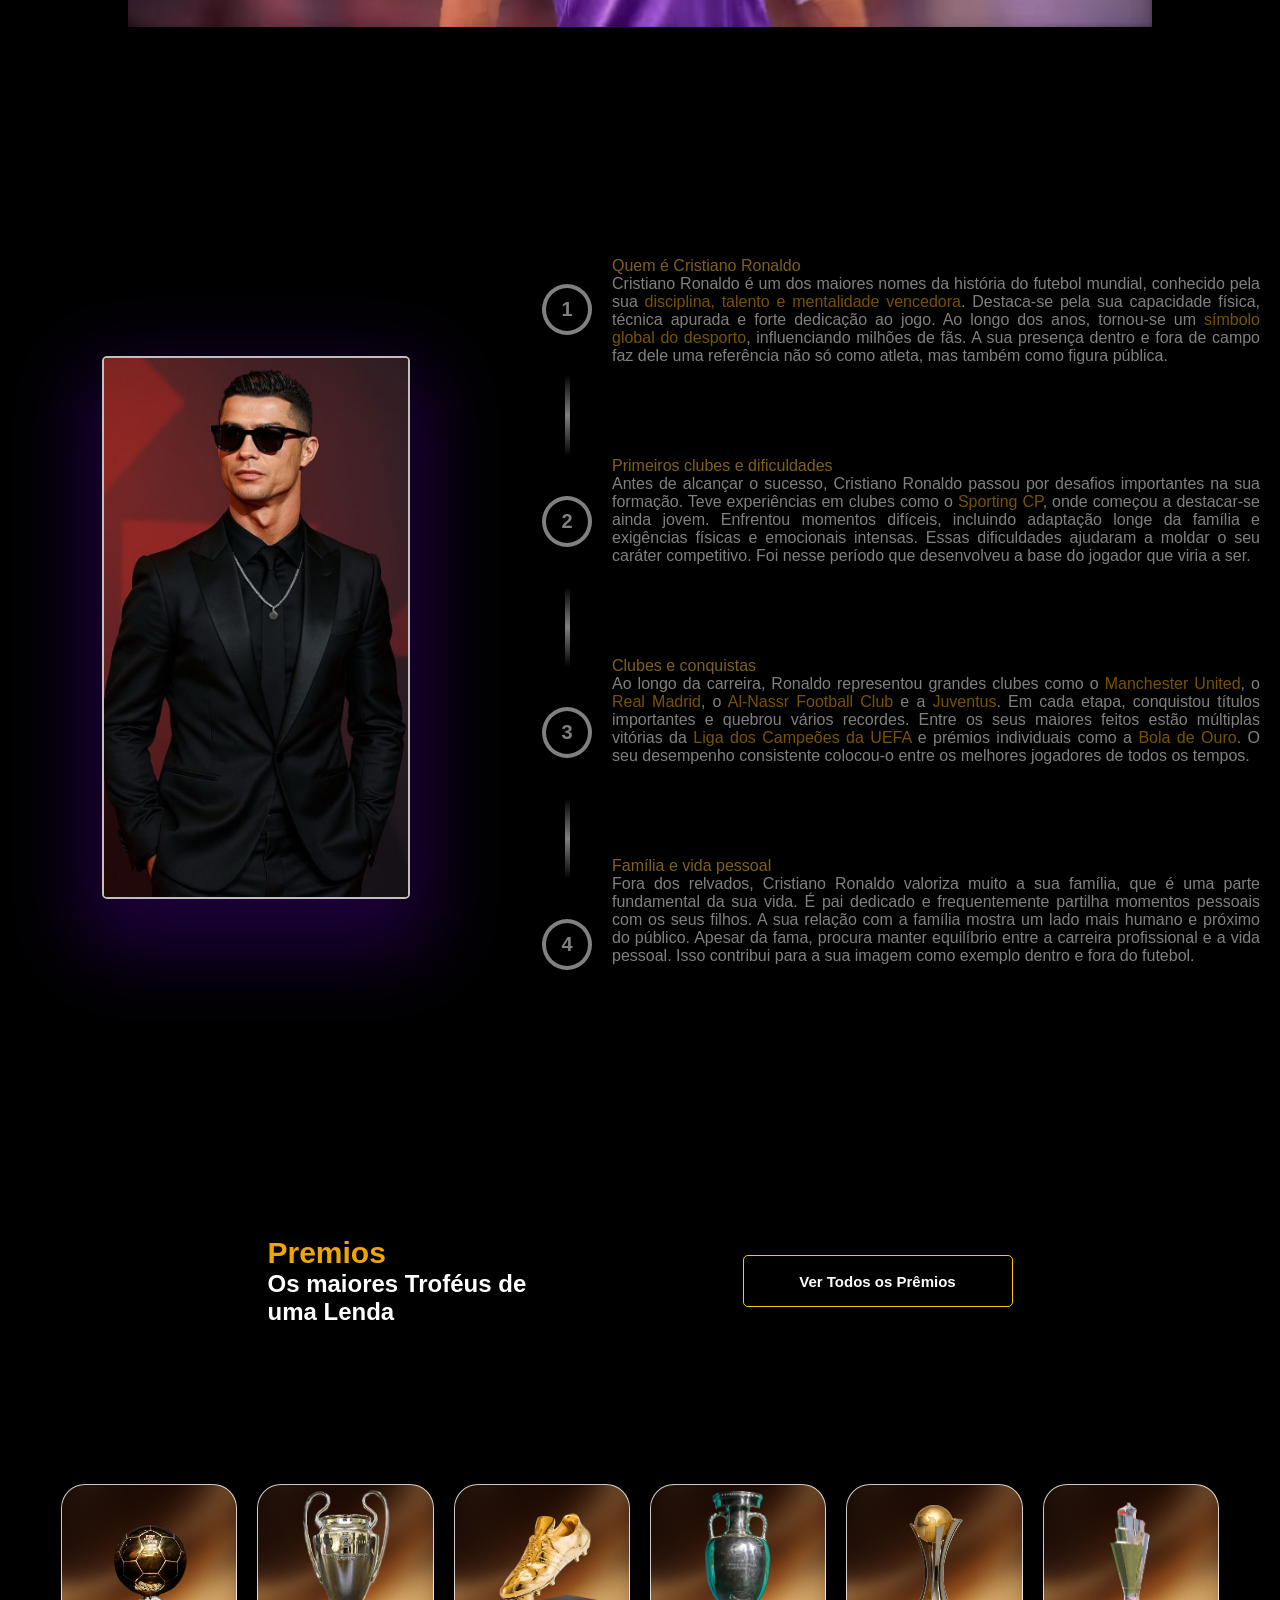
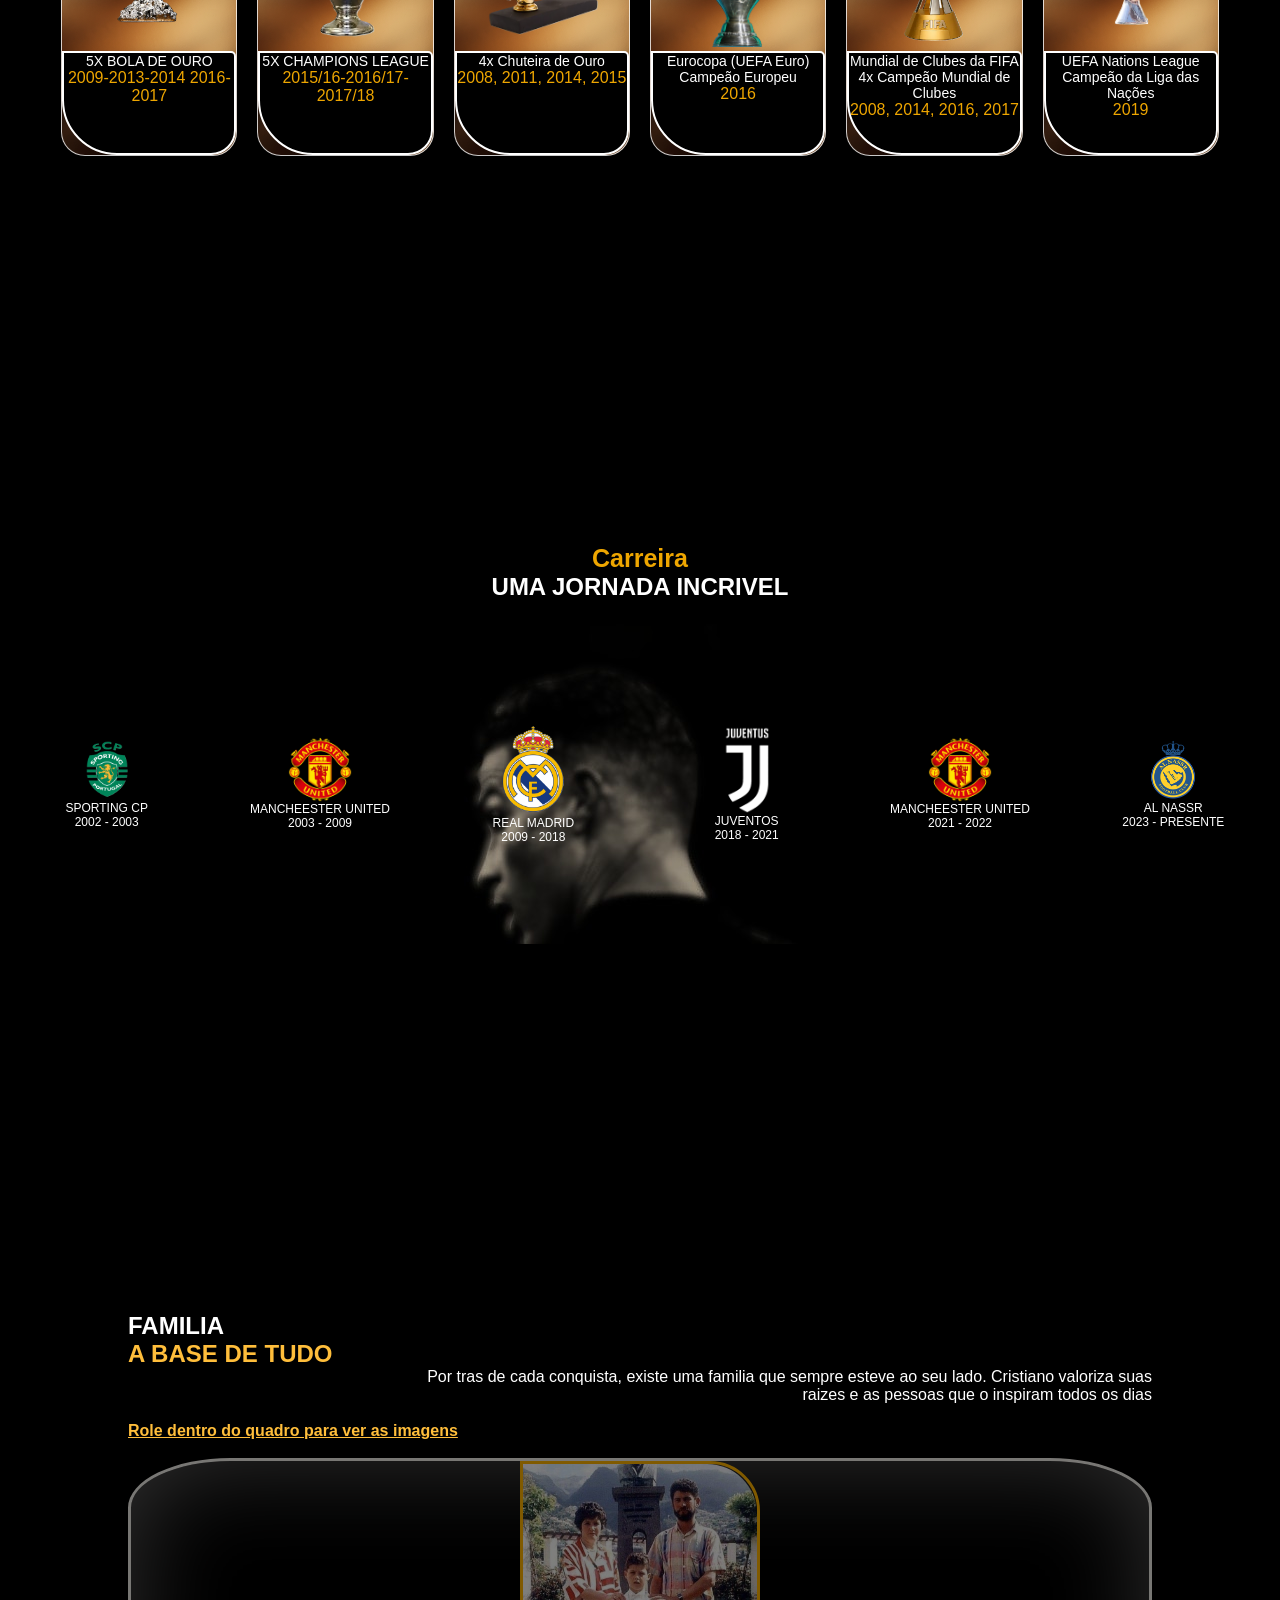
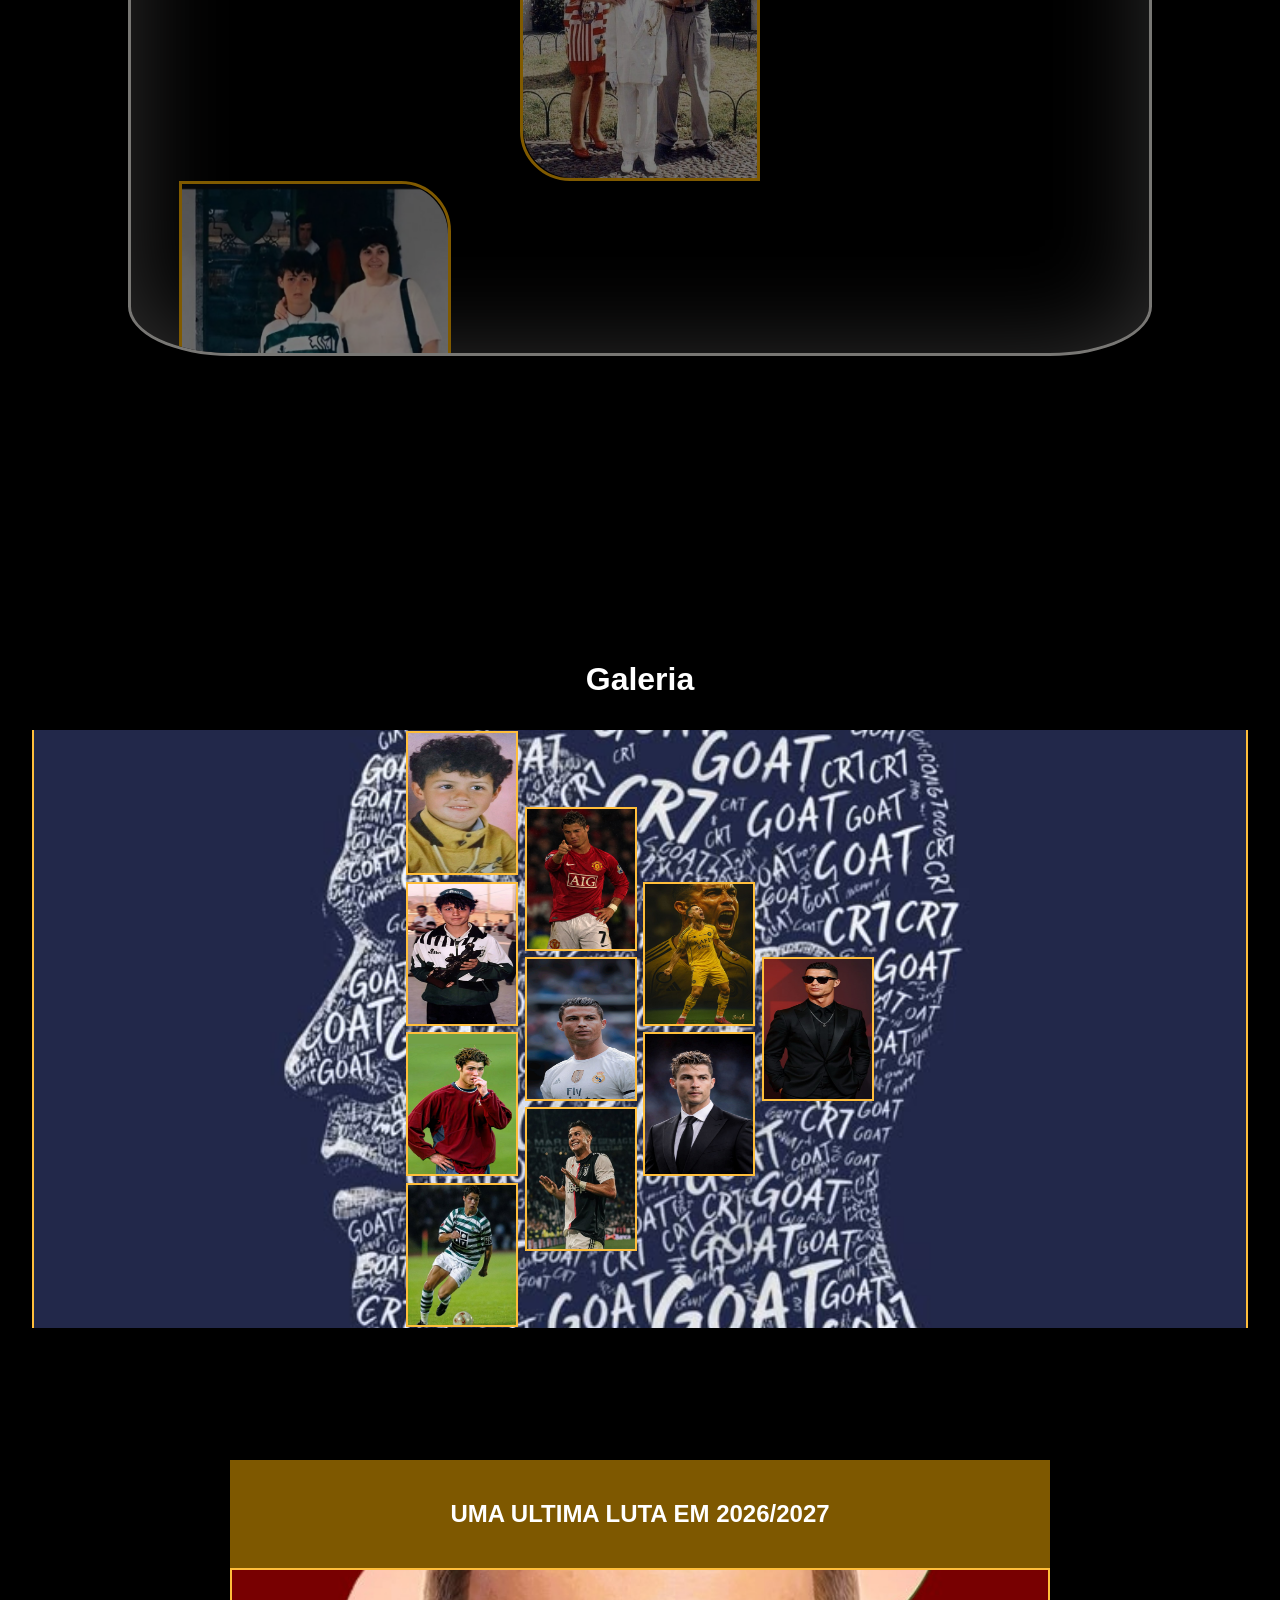
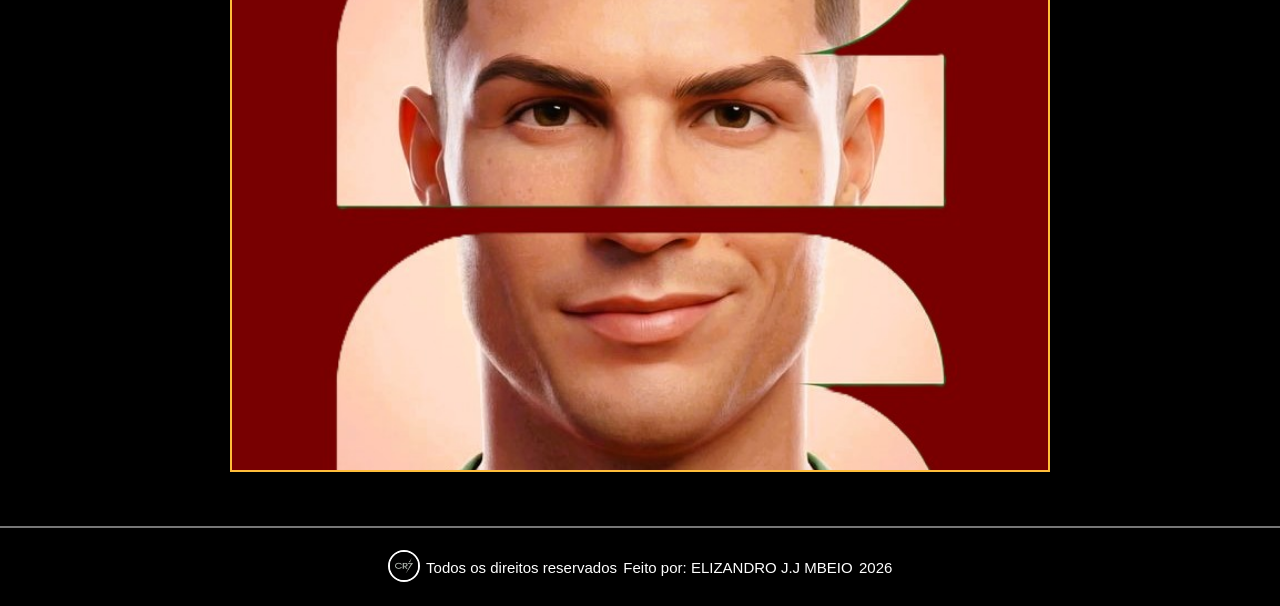
==== commit 1433a850: "atualização" ====
--- a/index.HTML
+++ b/index.HTML
@@ -26,12 +26,23 @@
 <html lang="pt-br">
 
 <head>
+    <meta name="google-site-verification" content="svv-D5SxNy9zjeDpZbyEfyiPnQngjcOqt6Izus9G3Aw" />
     <meta charset="UTF-8">
     <meta name="viewport" content="width=device-width, initial-scale=1.0">
     <link rel="shortcut icon" href="imagens/logo1.jpg" image/x-icon">
     <link rel="stylesheet" href="CR7.css">
     <script src="menu.js"></script>
-    <title>CR7</title>
+    <title>nucleo cr7</title>
+
+    <meta name="description"
+        content="Museu CR7 é um site dedicado à história, carreira e conquistas de Cristiano Ronaldo.">
+
+    <meta name="keywords"
+        content="CR7, Cristiano Ronaldo, Museu CR7, futebol, Real Madrid, Manchester United, Al Nassr">
+
+    <meta name="author" content="Elizandro Mbeio">
+
+
 </head>
 
 <body>
@@ -89,7 +100,7 @@
                         <li>Galeria</li>
                     </a>
 
-                      <a href="#OFIM">
+                    <a href="#OFIM">
                         <li>O FIM</li>
                     </a>
 
@@ -129,7 +140,8 @@
     </section>
 
     <div class="vidimg">
-        <video preload="metadata" autoplay muted loop playsinline poster="imagens/allnassergaleria.jpg" style="background-position: center; background-size: cover;">
+        <video preload="metadata" autoplay muted loop playsinline poster="imagens/allnassergaleria.jpg"
+            style="background-position: center; background-size: cover;">
             <source src="video/Cr7-2-mp4.mp4" type="video/mp4">
             <source src="video/Cr7-2-Mov.mov" type="video/webm">
             <source src="video/Cr7-2-mkv.mkv" type="video/webm">
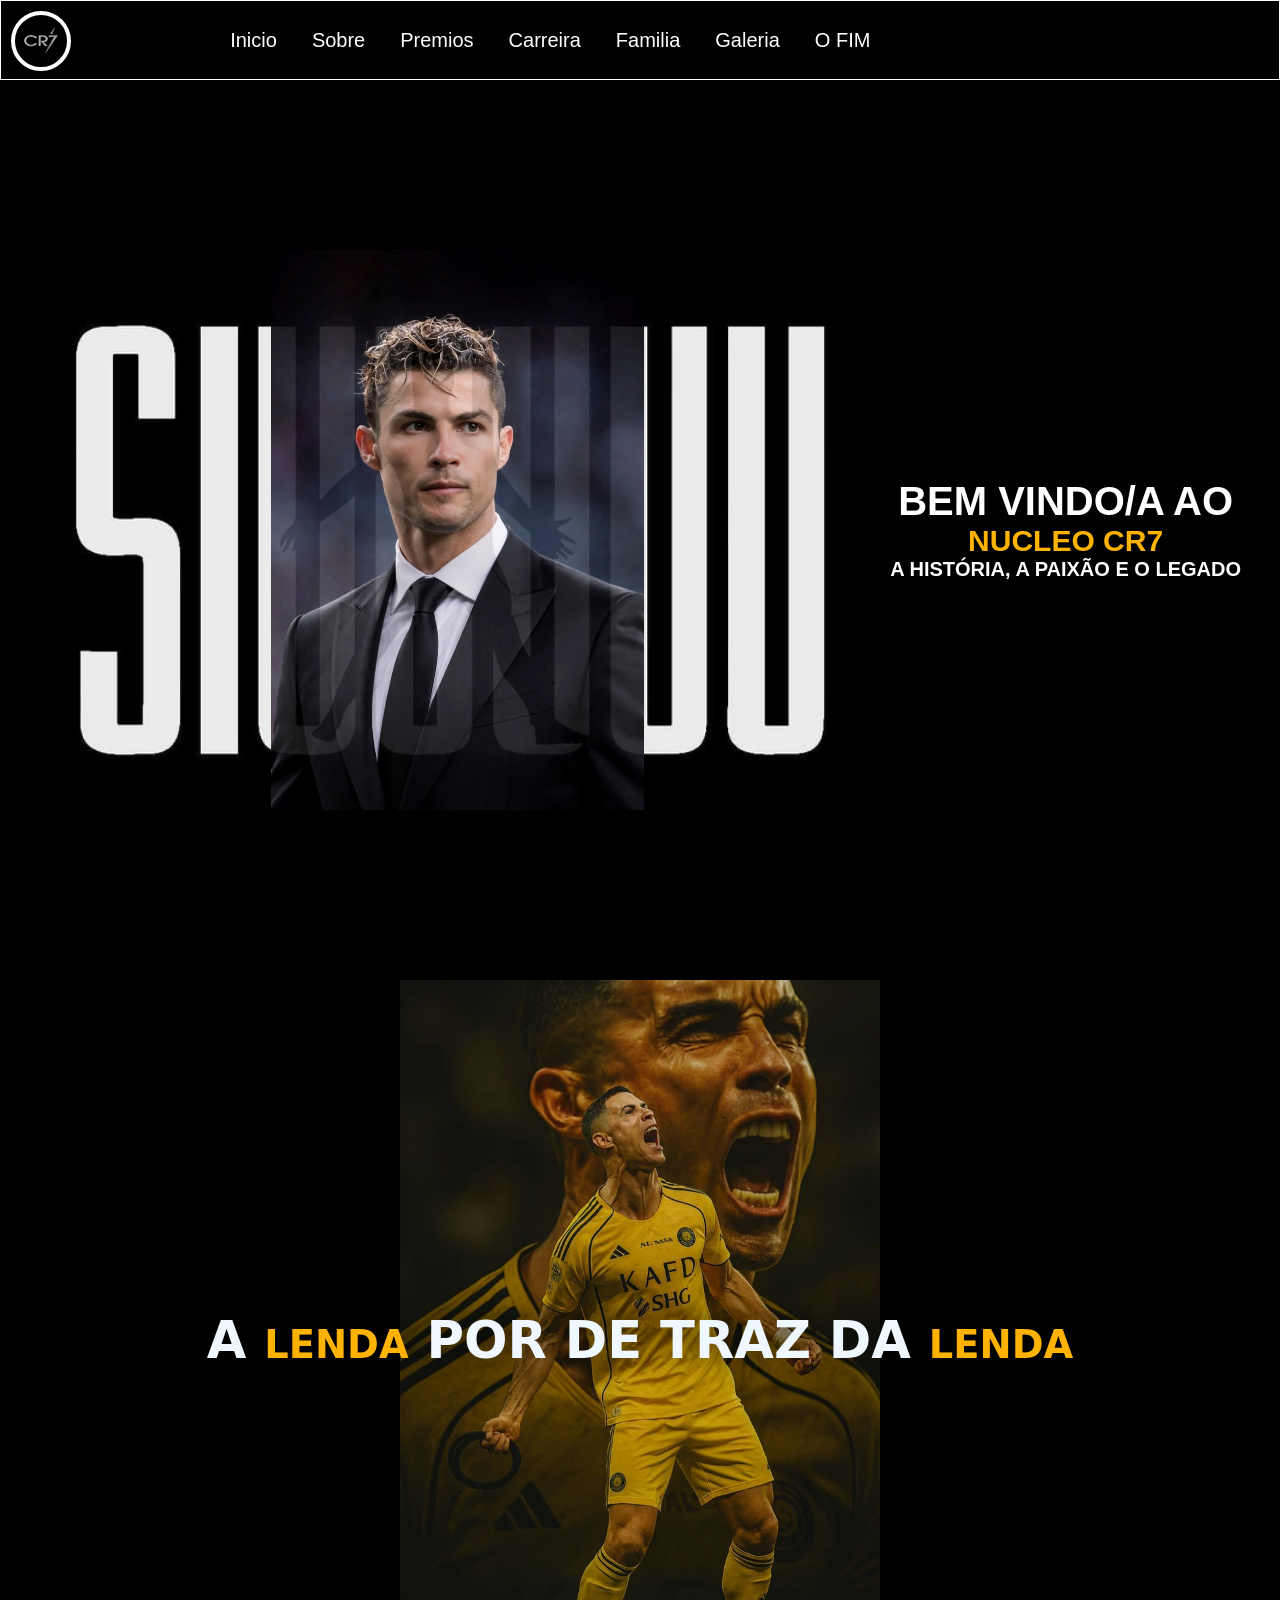
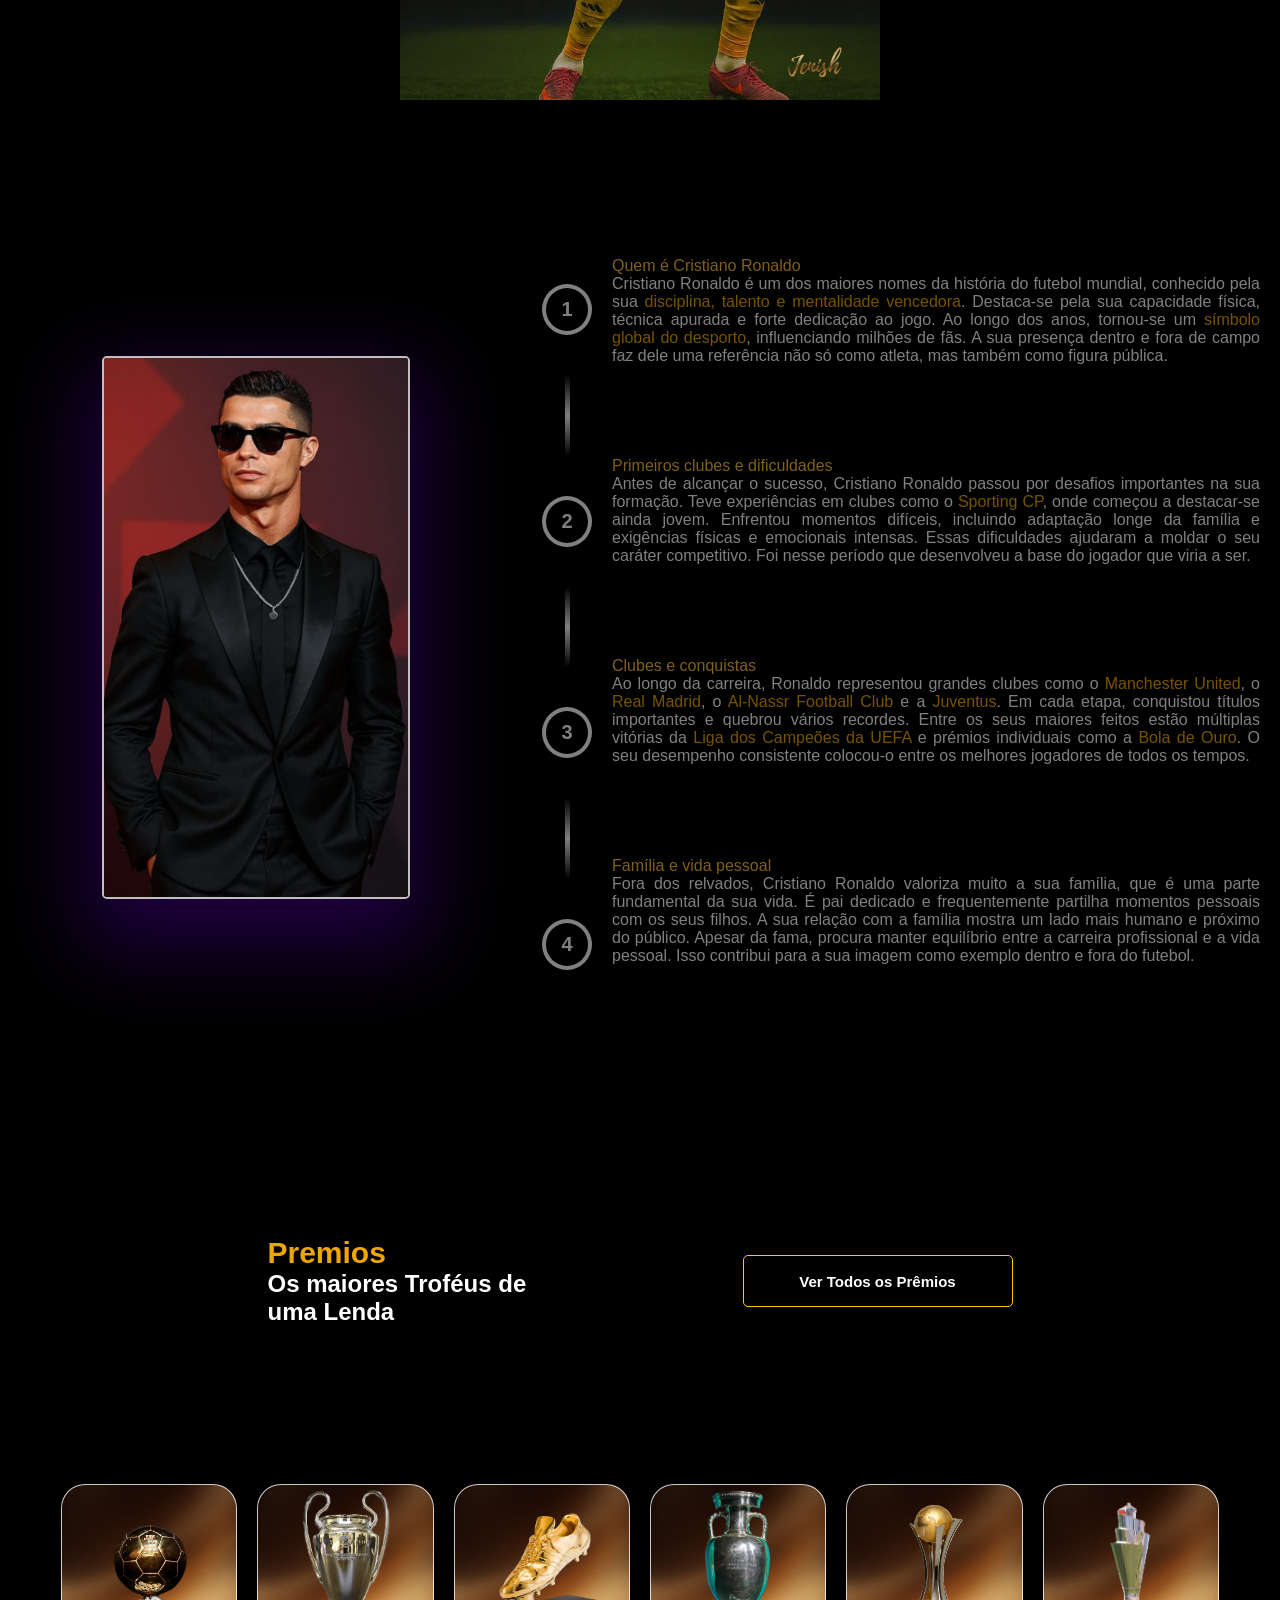
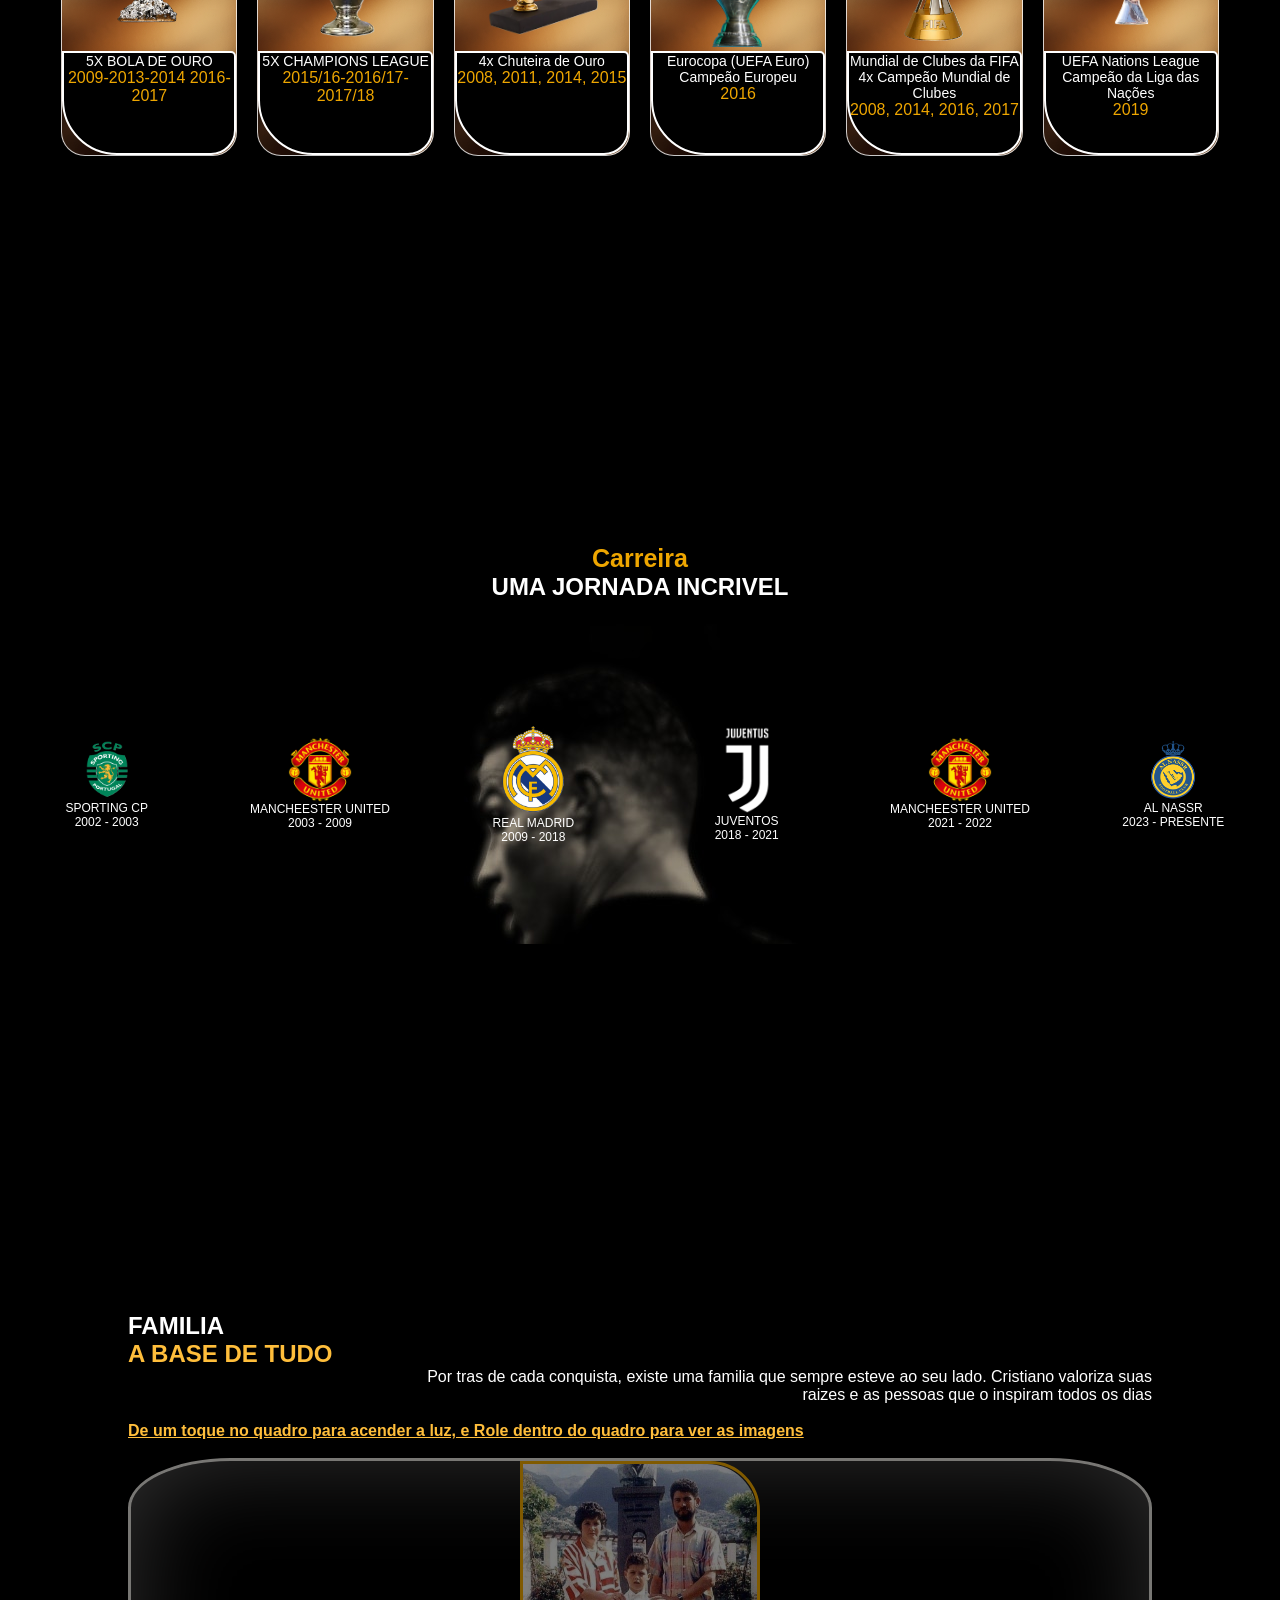
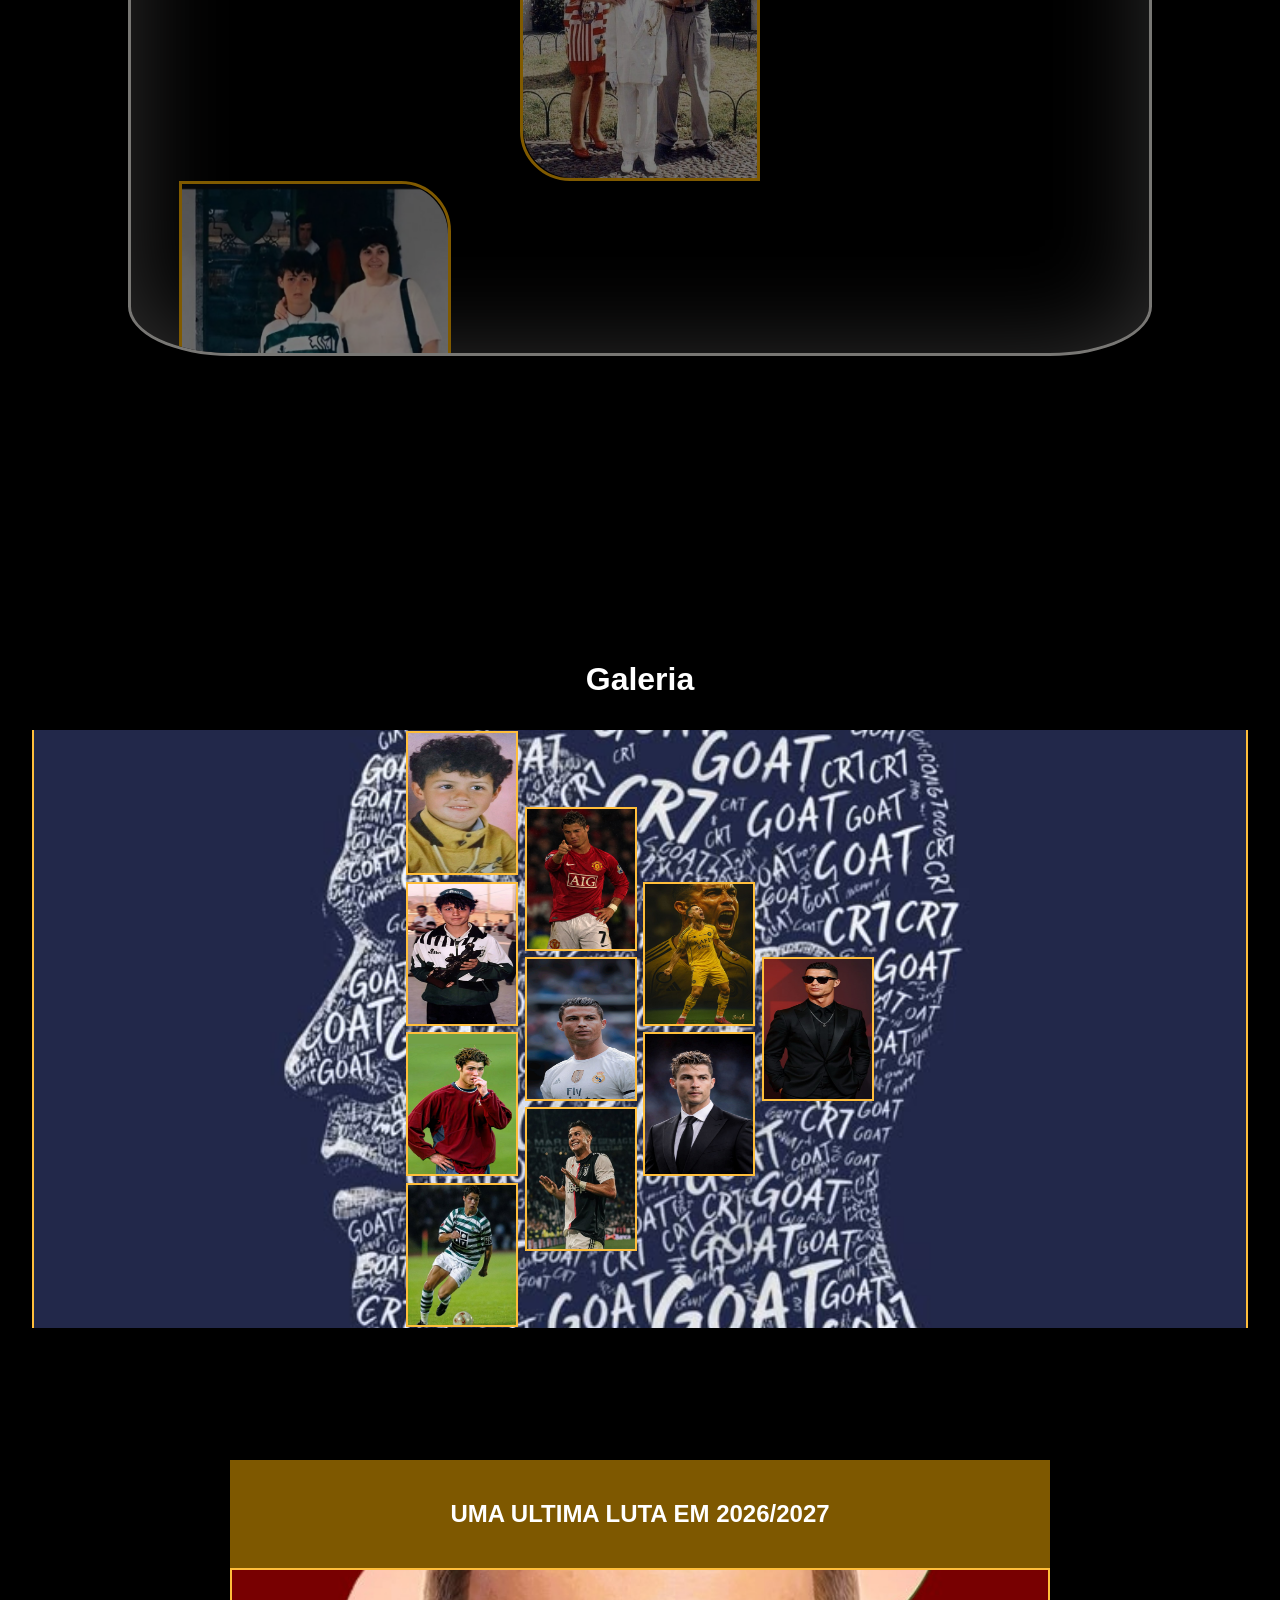
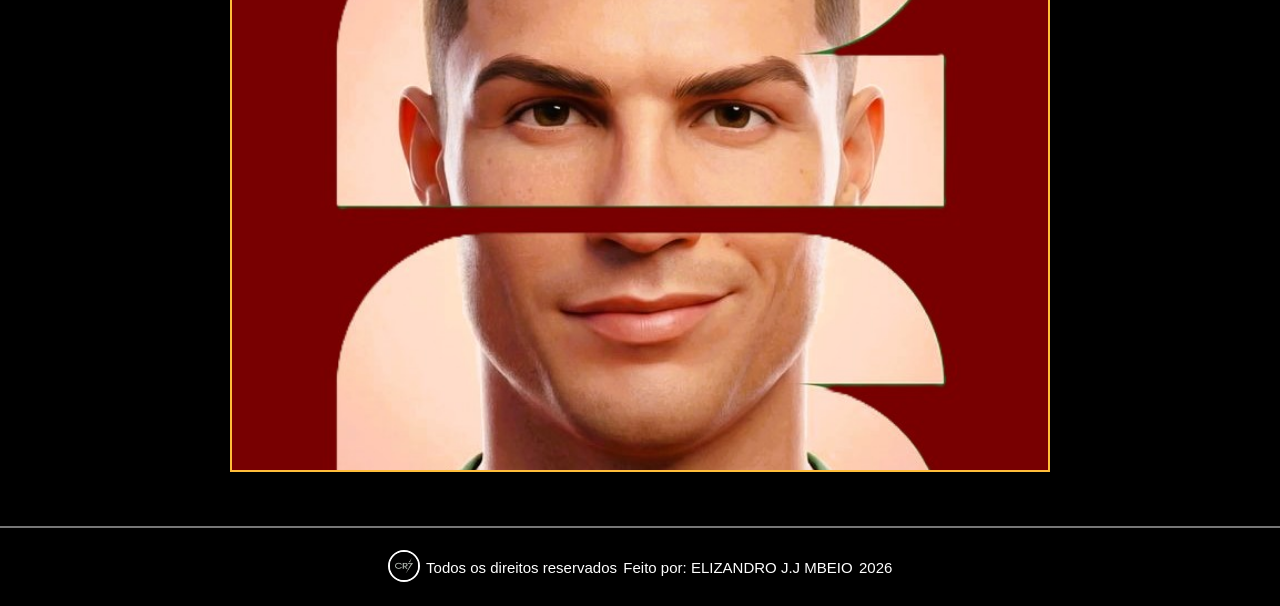
==== commit 6f6e5167: "Mudança na área de familia" ====
--- a/index.HTML
+++ b/index.HTML
@@ -371,8 +371,8 @@
                 Cristiano valoriza suas raizes e as
                 pessoas que o inspiram todos os dias</P>
             <br>
-            <h3>Mantenha o cursor encima da caxia de fotos e role o mause. </h3>
-            <h4>Role dentro do quadro para ver as imagens </h4>
+            <!-- <h3>Mantenha o cursor encima da caxia de fotos e role o mause. </h3> -->
+            <h4> De um toque no quadro para acender a luz, e  Role dentro do quadro para ver as imagens </h4>
         </div>
         <br>
 
--- a/CR7.css
+++ b/CR7.css
@@ -1209,6 +1209,8 @@
     font-size: 15px;
     font-weight: 600;
     background-color: rgb(177, 115, 0);
+    box-shadow: inset 0 0 0 5px rgba(255, 255, 255, 0.481);
+
   }
 
   .Premios .dizeresp .btn2 a {
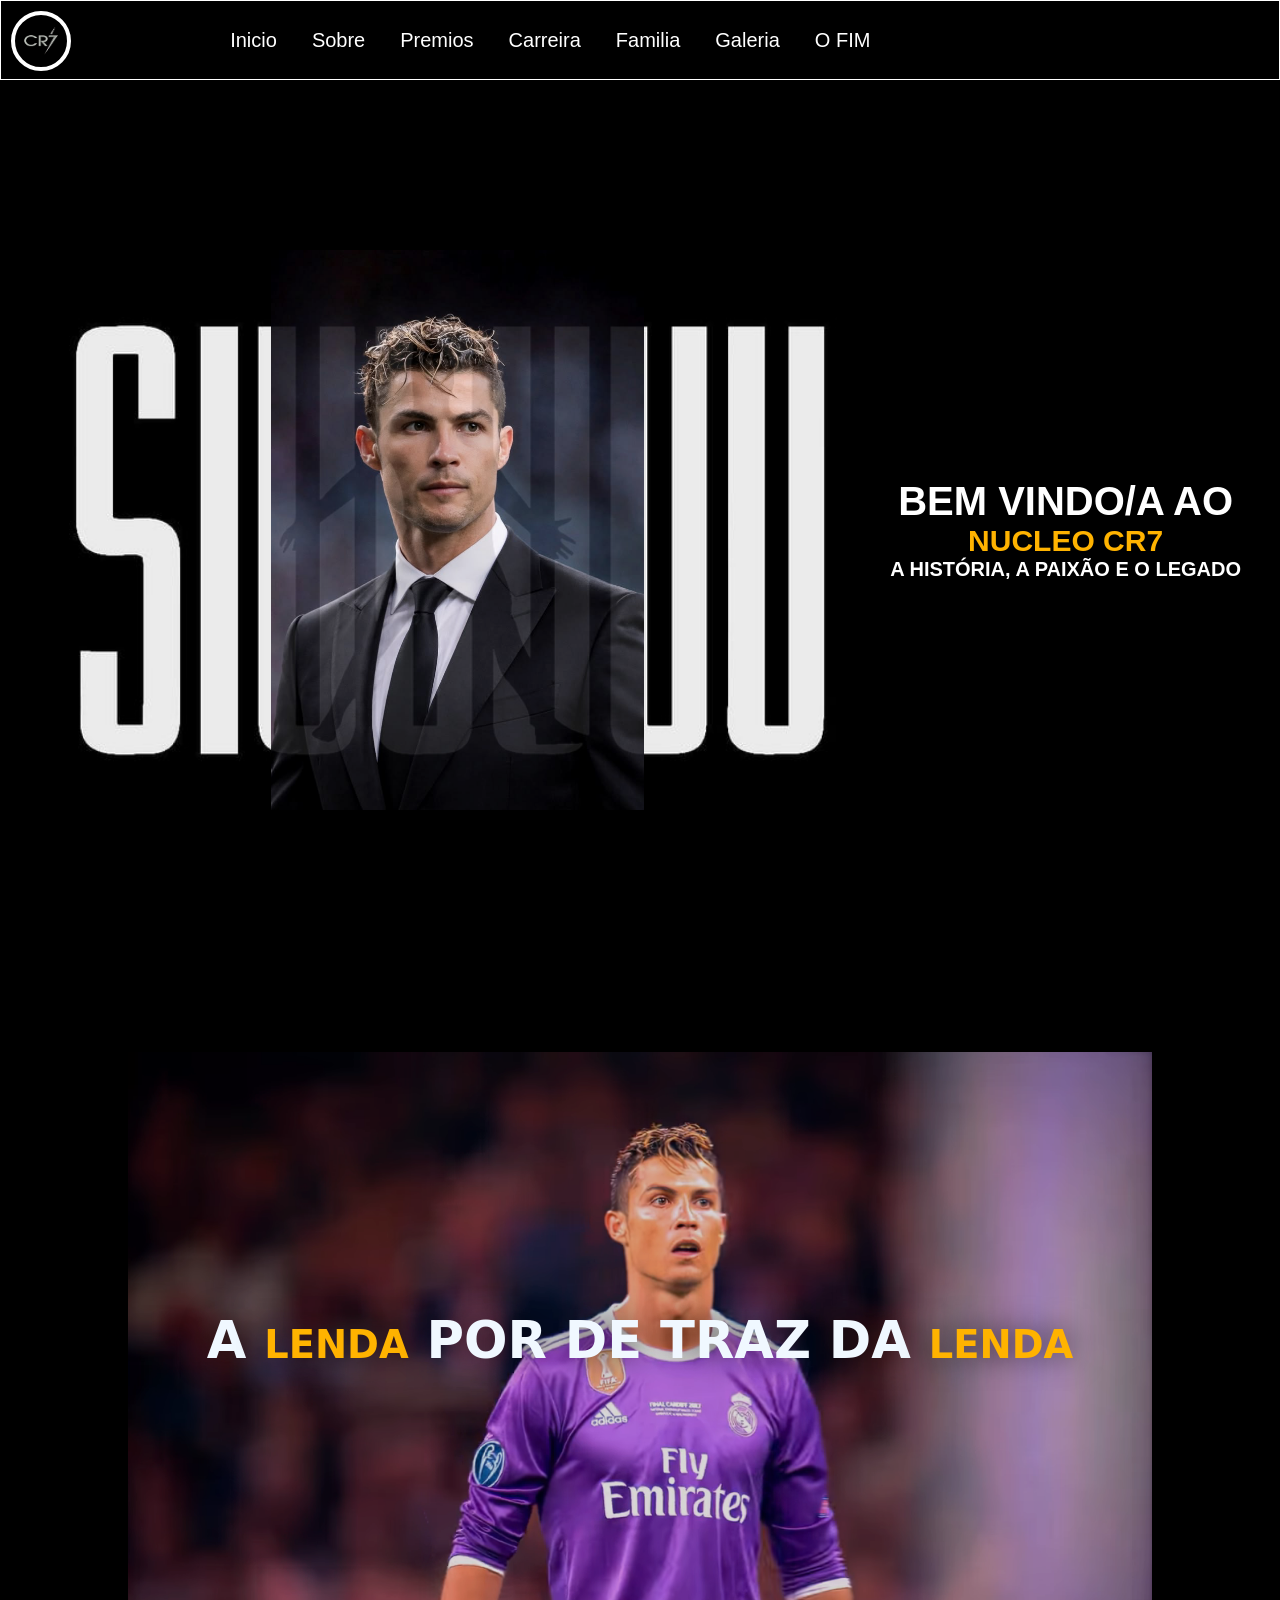
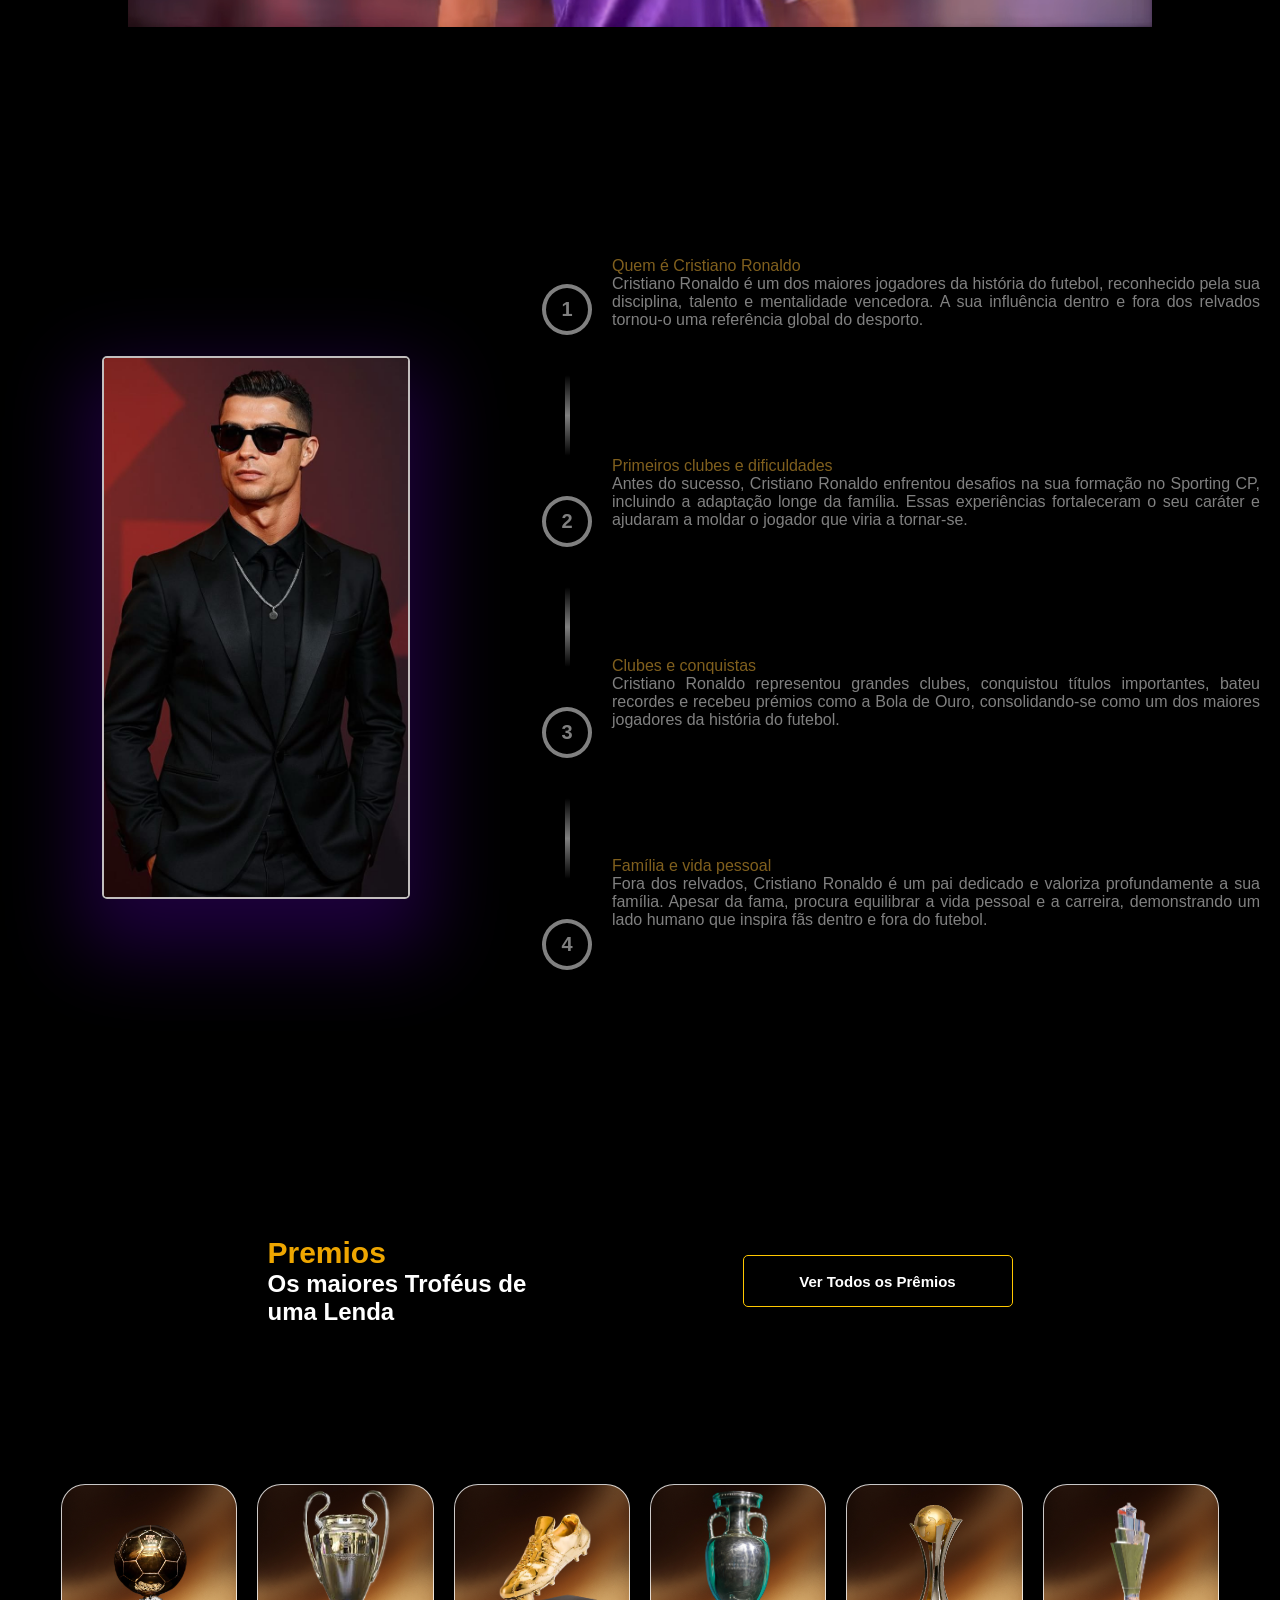
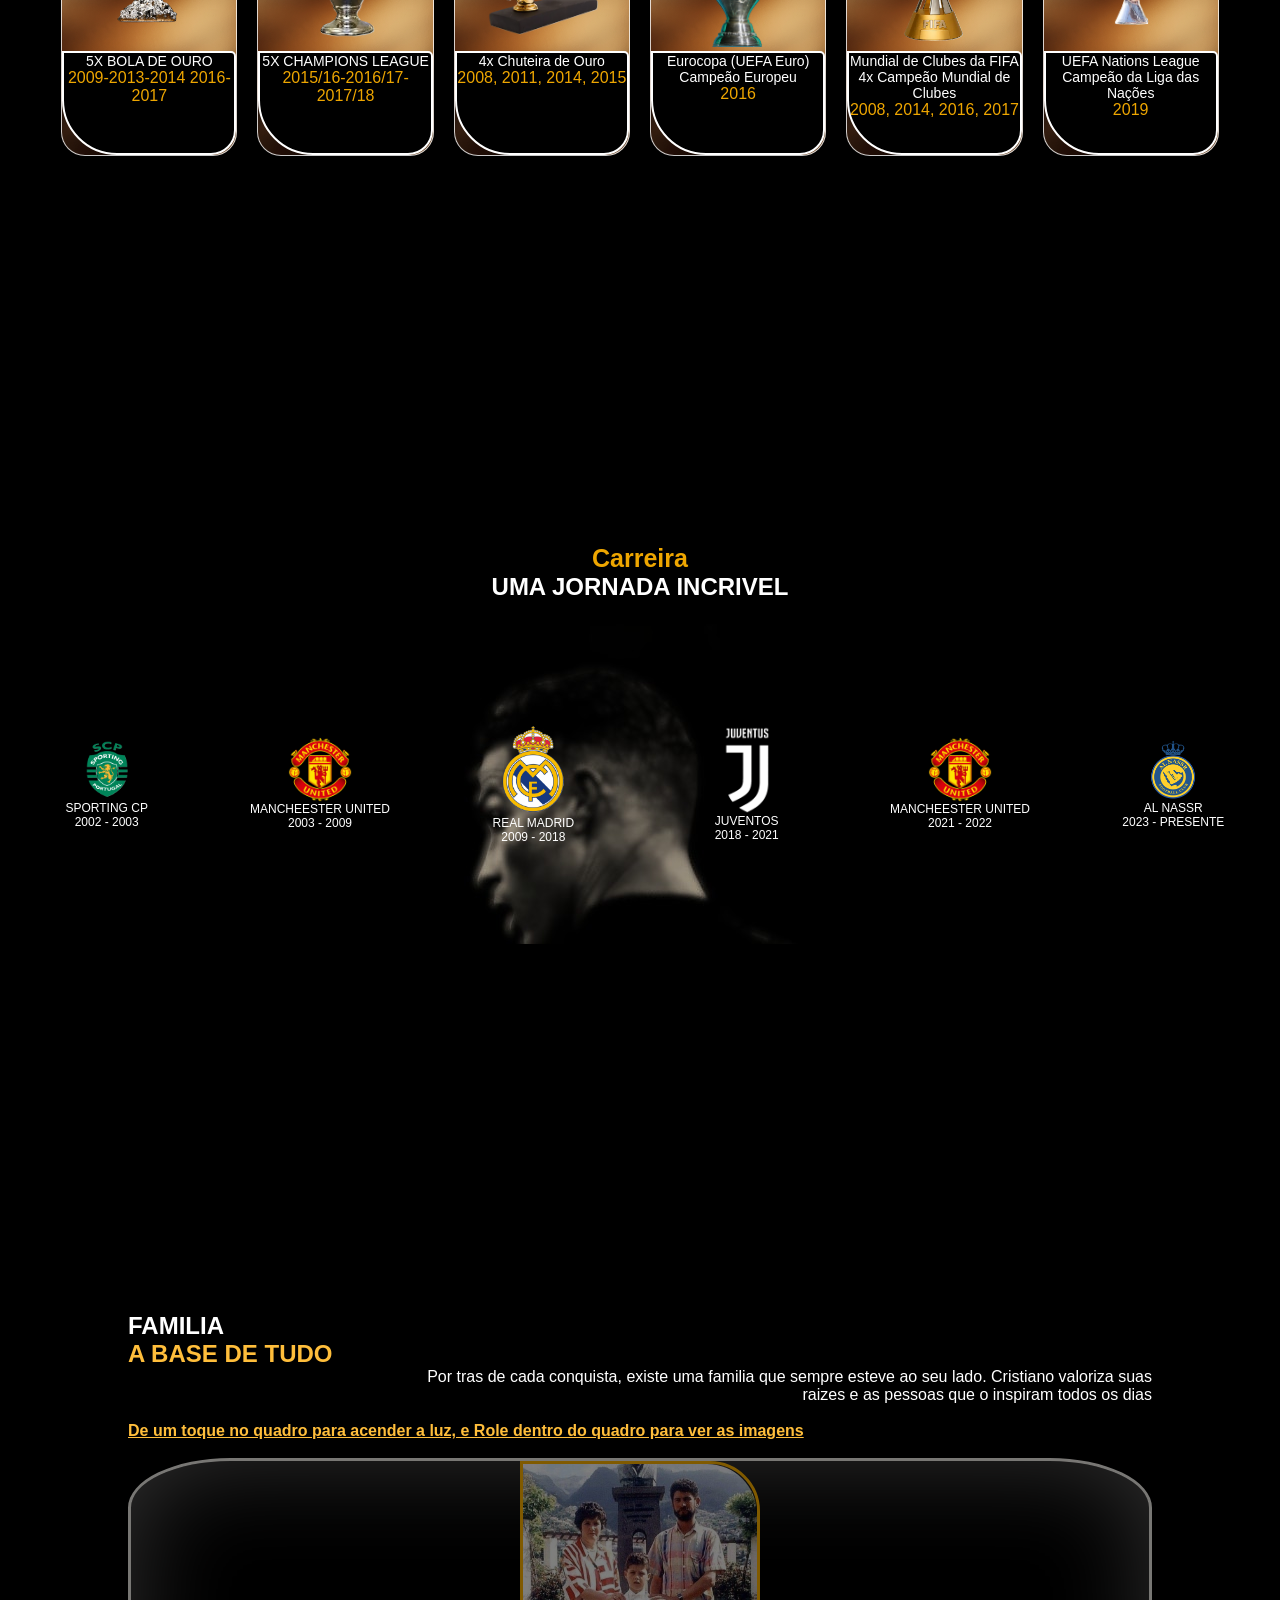
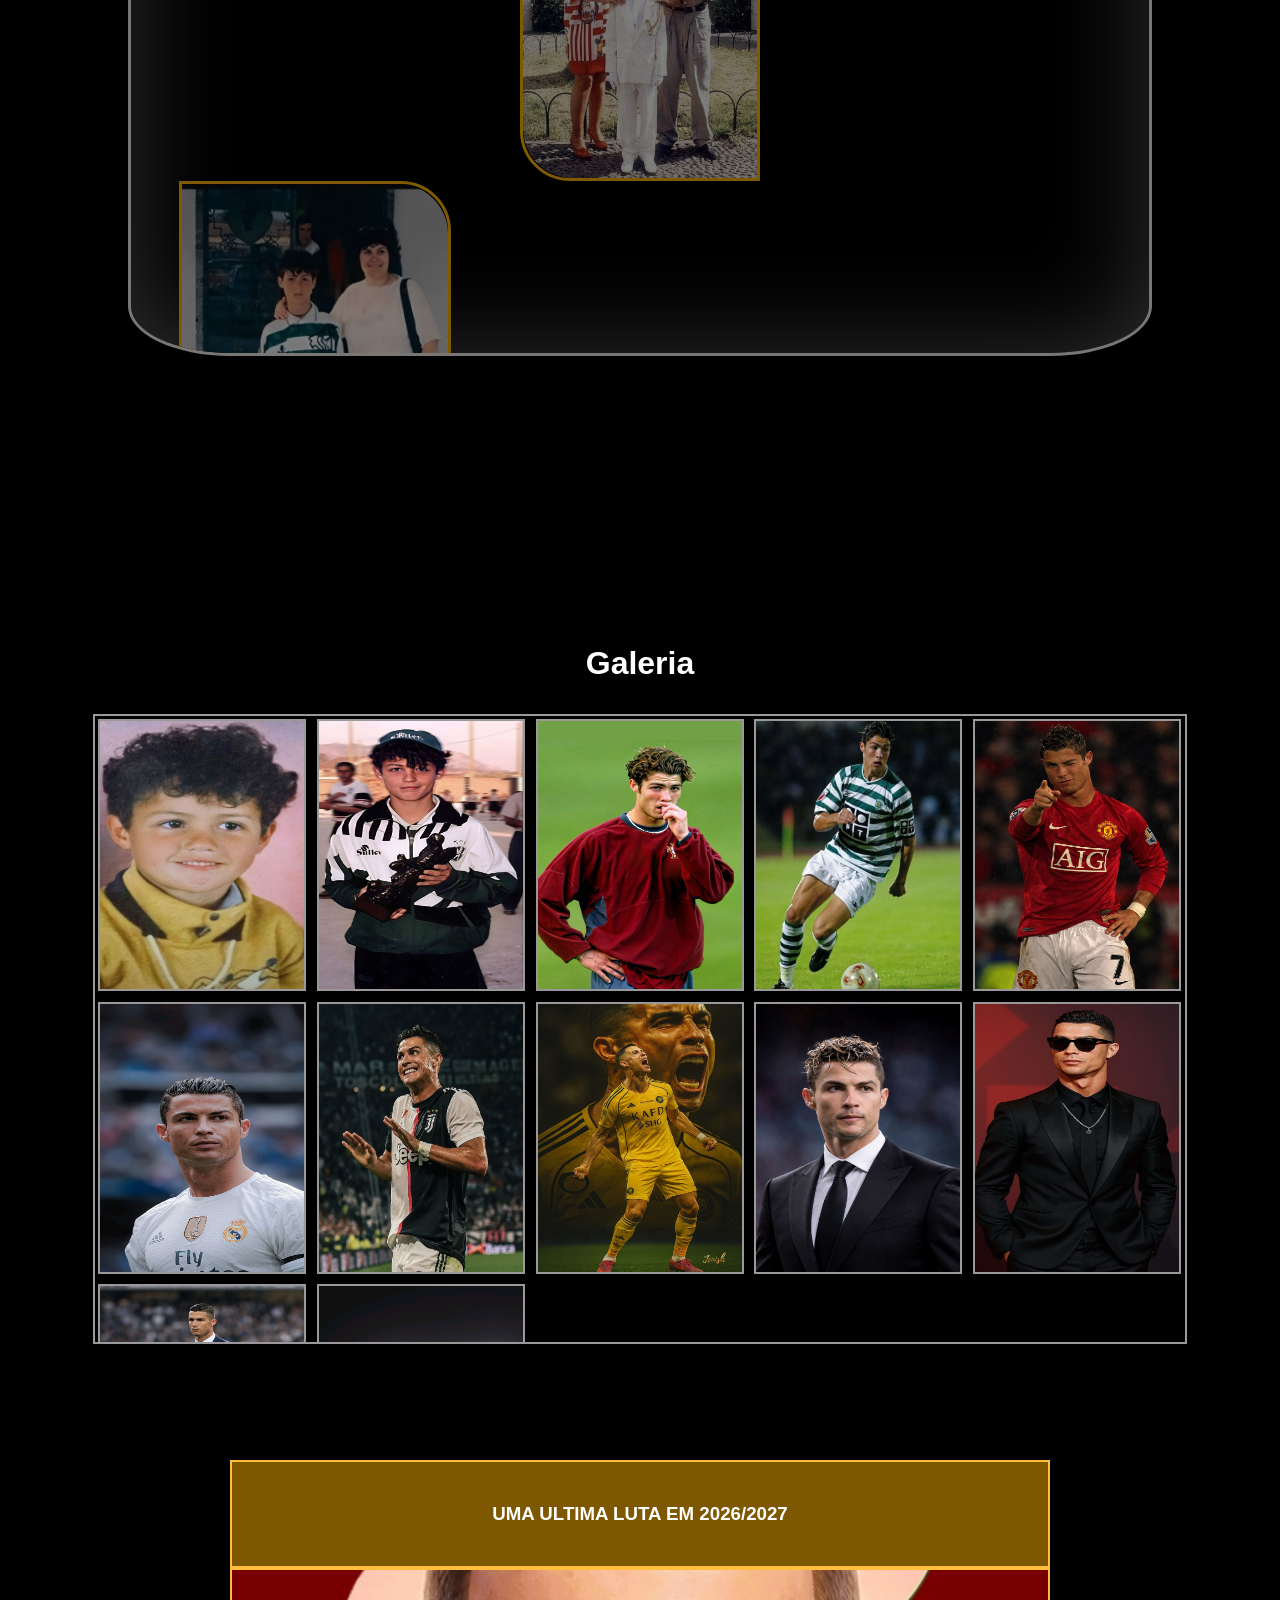
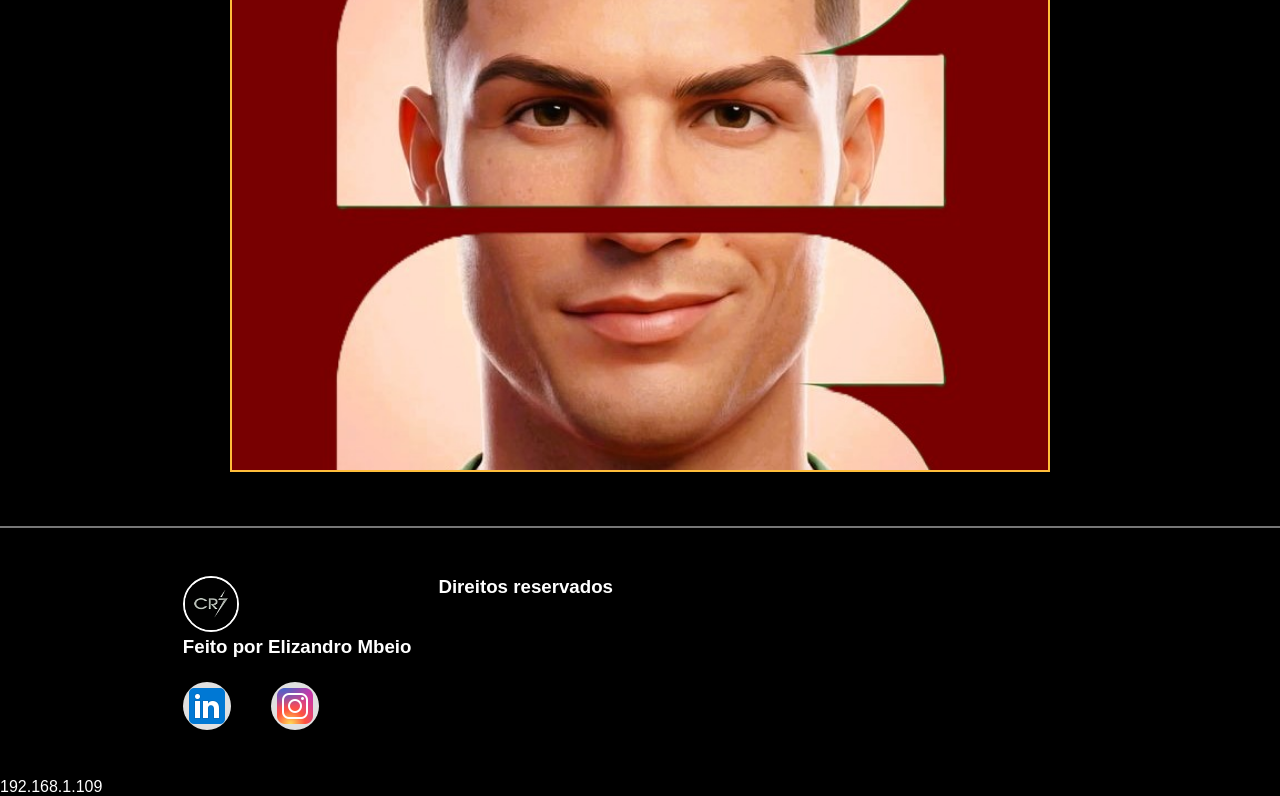
==== commit ef6994c3: "mudanças nos premios e no sobre" ====
--- a/index.HTML
+++ b/index.HTML
@@ -190,44 +190,33 @@
 
                 <div class="dizer">
                     <p><span class="spanp">Quem é Cristiano Ronaldo </span> <br>
-                        Cristiano Ronaldo é um dos maiores nomes da história do futebol mundial, conhecido pela sua
-                        <span>disciplina, talento e mentalidade vencedora</span>. Destaca-se pela sua capacidade física,
-                        técnica apurada e forte dedicação ao jogo. Ao longo dos anos, tornou-se um <span>símbolo global
-                            do desporto</span>, influenciando milhões de fãs. A sua presença dentro e fora de campo faz
-                        dele uma referência não só como atleta, mas também como figura pública.
+                        Cristiano Ronaldo é um dos maiores jogadores da história do futebol, reconhecido pela sua
+                        disciplina, talento e mentalidade vencedora. A sua influência dentro e fora dos relvados
+                        tornou-o uma referência global do desporto.
                     </p>
                 </div>
                 <div class="dizer">
 
                     <p><span class="spanp">Primeiros clubes e dificuldades</span> <br>
-                        Antes de alcançar o sucesso, Cristiano Ronaldo passou por desafios importantes na sua formação.
-                        Teve experiências em clubes como o <span>Sporting CP</span>, onde começou a destacar-se ainda
-                        jovem.
-                        Enfrentou momentos difíceis, incluindo adaptação longe da família e exigências físicas e
-                        emocionais intensas. Essas dificuldades ajudaram a moldar o seu caráter competitivo. Foi nesse
-                        período que desenvolveu a base do jogador que viria a ser.</p>
+                        Antes do sucesso, Cristiano Ronaldo enfrentou desafios na sua formação no Sporting CP, incluindo
+                        a adaptação longe da família. Essas experiências fortaleceram o seu caráter e ajudaram a moldar
+                        o jogador que viria a tornar-se.
+                    </p>
                 </div>
 
                 <div class="dizer">
                     <p><span class="spanp">Clubes e conquistas</span> <br>
-                        Ao longo da carreira, Ronaldo representou grandes clubes como o <span>Manchester United</span>,
-                        o <span>Real Madrid</span>, o <span>Al-Nassr Football Club</span>
-                        e a <span>Juventus</span>. Em cada etapa, conquistou títulos importantes e quebrou vários
-                        recordes. Entre os
-                        seus maiores feitos estão múltiplas vitórias da <span>Liga dos Campeões da UEFA </span>e prémios
-                        individuais
-                        como a <span>Bola de Ouro</span>. O seu desempenho consistente colocou-o entre os melhores
-                        jogadores de todos
-                        os tempos.</p>
+                        Cristiano Ronaldo representou grandes clubes, conquistou títulos importantes, bateu recordes e
+                        recebeu prémios como a Bola de Ouro, consolidando-se como um dos maiores jogadores da história
+                        do futebol.
+                    </p>
                 </div>
 
                 <div class="dizer">
                     <p><span class="spanp"> Família e vida pessoal</span><br>
-                        Fora dos relvados, Cristiano Ronaldo valoriza muito a sua família, que é uma parte fundamental
-                        da sua vida. É pai dedicado e frequentemente partilha momentos pessoais com os seus filhos. A
-                        sua relação com a família mostra um lado mais humano e próximo do público. Apesar da fama,
-                        procura manter equilíbrio entre a carreira profissional e a vida pessoal. Isso contribui para a
-                        sua imagem como exemplo dentro e fora do futebol.</p>
+                        Fora dos relvados, Cristiano Ronaldo é um pai dedicado e valoriza profundamente a sua família.
+                        Apesar da fama, procura equilibrar a vida pessoal e a carreira, demonstrando um lado humano que
+                        inspira fãs dentro e fora do futebol.</p>
                 </div>
                 <!-- <audio src="audio/NF Sasha Sloan  Only (Audio).m4a"  autoplay loop></audio> -->
             </div>
@@ -372,7 +361,7 @@
                 pessoas que o inspiram todos os dias</P>
             <br>
             <!-- <h3>Mantenha o cursor encima da caxia de fotos e role o mause. </h3> -->
-            <h4> De um toque no quadro para acender a luz, e  Role dentro do quadro para ver as imagens </h4>
+            <h4> De um toque no quadro para acender a luz, e Role dentro do quadro para ver as imagens </h4>
         </div>
         <br>
 
@@ -399,31 +388,27 @@
 
             <div class="imggaleria">
 
-                <div class="img1">
-                    <img src="imagens/Babycr7.jpg" alt="">
-                    <img src="imagens/Muito antiga.jpg" alt="">
-
-                    <img src="imagens/Antigacr7.jpg" alt="">
-                    <img src="imagens/descarregar (3).jpg" alt="">
-
-                </div>
-
-                <div class="img1">
-                    <img src="imagens/CR7 united.jpg" alt="">
-                    <img src="imagens/Cristiano Ronaldo wallpaper.jpg" alt="">
-                    <img src="imagens/descarregar (5).jpg" alt="">
-
-                </div>
-
-                <div class="img1">
-                    <img src="imagens/allnassergaleria.jpg" alt="">
-                    <img src="imagens/Ronaldo de terno.jpg" alt="">
-
-                </div>
-
-                <div class="img1">
-                    <img src="imagens/sobrep.jpg" alt="">
-                </div>
+                <img src="imagens/Babycr7.jpg" alt="">
+                <img src="imagens/Muito antiga.jpg" alt="">
+
+                <img src="imagens/Antigacr7.jpg" alt="">
+                <img src="imagens/descarregar (3).jpg" alt="">
+
+
+
+                <img src="imagens/CR7 united.jpg" alt="">
+                <img src="imagens/Cristiano Ronaldo wallpaper.jpg" alt="">
+                <img src="imagens/descarregar (5).jpg" alt="">
+
+
+                <img src="imagens/allnassergaleria.jpg" alt="">
+                <img src="imagens/Ronaldo de terno.jpg" alt="">
+
+
+                <img src="imagens/sobrep.jpg" alt="">
+                <img src="imagens/descarregar (6).jpg" alt="">
+                <img src="imagens/descar1.jpg" alt="">
+
 
             </div>
 
@@ -432,7 +417,7 @@
 
 
     <section id="OFIM" class="Fim">
-        <h2>UMA ULTIMA LUTA EM 2026/2027</h2>
+        <h3>UMA ULTIMA LUTA EM 2026/2027</h3>
         <div>
 
         </div>
@@ -440,13 +425,30 @@
     </section>
 
     <footer>
-        <ul>
-            <li><img src="imagens/logo1.jpg" alt=""></li>
-            <li>Todos os direitos reservados </li>
-            <li>Feito por: ELIZANDRO J.J MBEIO </li>
-            <li> 2026</li>
-        </ul>
+        <div class="footercontent">
+            <div class="footercontactos">
+                <img class="logo" src="imagens/logo1.jpg" alt="">
+                <h3>Feito por Elizandro Mbeio</h3>
+
+                <div class="redesSociai">
+                    <a href="linkedin.com/in/elizandro-justino-852908290/?skipRedirect=true" class="footerlink"
+                        id="Linkedin"><img src="icons/iconslinkedin.png" alt=""></a>
+                    <a href="https://www.instagram.com/devpreguicoso404/?__pwa=1" class="footerlink" id="instagram"><img
+                            src="icons/iconsinstagram.png" alt=""></a>
+                </div>
+            </div>
+
+            <ul class="footerlist">
+                <li>
+                    <h3>Direitos reservados</h3>
+                </li>
+
+
+            </ul>
+        </div>
     </footer>
+
+    192.168.1.109
 </body>
 
 </html>
--- a/CR7.css
+++ b/CR7.css
@@ -18,10 +18,11 @@
 }
 
 :root {
-  ---dourado : #ffbe3b;
-  ---Fundo : linear-gradient(to bottom, #000000 40%, #000000 60%);
-  ---Box-shadow : inset 0 0 0 1px hwb(38 0% 0%);
-  ---trasnsition : transform 0.3s ease, box-shadow 0.3s ease, border-color 0.3s ease;
+  ---dourado: #ffbe3b;
+  ---Fundo: linear-gradient(to bottom, #000000 40%, #000000 60%);
+  ---Box-shadow: inset 0 0 0 1px hwb(38 0% 0%);
+  ---trasnsition: transform 0.3s ease, box-shadow 0.3s ease, border-color 0.3s ease;
+
 }
 
 html {
@@ -219,7 +220,7 @@
     opacity 0.35s ease,
     transform 0.35s ease;
   /* object-fit: cover; */
-  object-fit: cover center ;
+  object-fit: cover center;
   z-index: 0;
 }
 
@@ -568,12 +569,10 @@
 .carreira .times .tracotimes {
   width: 3em;
   height: 0.5em;
-  background: linear-gradient(
-    to right,
-    #ffc400 35%,
-    #ffffff 30%,
-    #ffaa00cc 35%
-  );
+  background: linear-gradient(to right,
+      #ffc400 35%,
+      #ffffff 30%,
+      #ffaa00cc 35%);
   border-radius: 90px;
 }
 
@@ -619,20 +618,20 @@
 }
 
 .familia .text h3 {
- color: var(---dourado);
- text-decoration: underline;
- display: block;
+  color: var(---dourado);
+  text-decoration: underline;
+  display: block;
 }
 
 .familia .text h4 {
- display: none;
+  display: none;
 }
 
 
 .familia .imagens {
   height: 70%;
   margin: 0 auto;
-  overflow: auto ;
+  overflow: auto;
   scrollbar-width: none;
   cursor: pointer;
   border: 3px solid rgb(240, 237, 232);
@@ -649,7 +648,7 @@
 }
 
 
-.familia .imagens .img1{
+.familia .imagens .img1 {
   width: 15rem;
   margin: 0 auto;
   /* overflow: auto; */
@@ -659,7 +658,7 @@
 
 }
 
-.familia .imagens .img2{
+.familia .imagens .img2 {
   width: 17rem;
   margin: 0 auto;
   border: 3px solid rgb(255, 179, 0);
@@ -676,7 +675,7 @@
 
 
 
-.familia .imagens .img3{
+.familia .imagens .img3 {
   width: 15rem;
   margin: 0 auto;
   /* overflow: auto; */
@@ -695,10 +694,10 @@
 
 .Galeria {
   width: 95%;
-  height: 95vh; 
+  height: 95vh;
   display: flex;
   flex-direction: column;
-  align-items:center;
+  align-items: center;
   justify-content: center;
   margin: 0 auto;
 }
@@ -710,21 +709,34 @@
 }
 
 .Galeria .fotosgaleria {
-  border-left: 2px solid var(---dourado);
-  border-right: 2px solid var(---dourado);
-
-  scrollbar-width: none;
-  overflow: auto;
+  border: 2px solid rgb(154, 152, 152);
+  /* border-right: 2px solid rgb(154, 152, 152); */
+
+  width: 90%;
+  height: 85vh;
+  
+
+  /* overflow: auto;
   width: 100%;
   height: 70%;
   flex-wrap: wrap;
   display: flex;
   align-items: center;
   justify-content: center;
-  background-image: url(imagens/fundoGoat.jpg);
-  background-position: center;
+  /* background-image: url(imagens/fundo\ cards\ premios.png); */
+  /* background-position: center;
   background-repeat: no-repeat;
-  background-size: cover;
+  background-size: cover; */
+ 
+
+    /* position: relative;
+    overflow: hidden;
+    border-radius: 24px;
+    border: 1px solid rgba(255, 255, 255, 0.44);
+    background: rgba(255, 255, 255, 0.04);
+    backdrop-filter: blur(10px);
+    box-shadow: inset 0 0 0 1px rgba(255, 255, 255, 0);
+    transition: transform 0.3s ease, box-shadow 0.3s ease, border-color 0.3s ease; */
 
 
 }
@@ -732,9 +744,9 @@
 .Galeria .fotosgaleria .imggaleria {
   width: 100%;
   height: 100%;
-  display: flex;
-  align-items: center;
-  justify-content: center;
+  grid-template-columns: repeat(2 , 1fr);
+  margin: 0 auto;
+
 
 }
 
@@ -744,16 +756,16 @@
   flex-direction: column;
   align-items: center;
   justify-content: center;
-  overflow: auto ;
+  overflow: auto;
   scrollbar-width: none;
-  
+
 }
 
 .Galeria .fotosgaleria .imggaleria img {
   width: 7rem;
   height: 9em;
   margin: 0.2rem;
-  border: 2px solid var(---dourado);
+  border: 2px solid rgb(154, 152, 152);
   object-fit: fill;
 }
 
@@ -770,10 +782,12 @@
   justify-content: center;
 }
 
-.Fim h2 {
+.Fim h3 {
   width: 80%;
   height: 15%;
   background-color: #ffb3007e;
+  border: 2px solid var(---dourado);
+
   display: flex;
   align-items: center;
   justify-content: center;
@@ -789,9 +803,12 @@
   background-size: cover;
 }
 
+
+
 footer {
   width: 100%;
-  height: 5rem;
+  /* height: 5rem; */
+  color: white;
   display: flex;
   align-items: center;
   justify-content: center;
@@ -799,26 +816,53 @@
 
 }
 
-footer ul {
-display: flex;
-align-items: center;
-justify-content: space-evenly;
-}
-
-footer ul li {
-list-style: none;
-margin: 0.2rem;
-font-size: 15px;
-}
-
-footer ul li img {
-  width: 2rem;
-  height: 2rem;
-  border:  2px solid white;
+.footercontent {
+  background-color: #000000;
+  display:grid ;
+  grid-template-columns: repeat(4, 1fr);
+  padding: 3rem 3.5rem;
+}
+
+
+.footercontent .logo{
+  width: 3.5rem;
+  height: 3.5rem;
+  border: 2px solid rgb(255, 255, 255);
   border-radius: 50%;
 }
 
-
+.footercontent  .redesSociai{
+  display: flex;
+  grid: 2rem;
+  margin-top: 1.5rem;
+}
+
+.footercontent  .redesSociai .footerlink {
+  height: 3rem;
+  width: 3rem;
+  margin:0rem 2.5rem 0rem 0rem;
+  background-color: #e0e0e0;
+  border-radius: 50%;
+  text-decoration: none;
+  transition: all ease-in-out 0.3s;
+}
+
+.footercontent  .redesSociai .footerlink img {
+  width: 100%;
+}
+
+.footercontent  .redesSociai .footerlink:hover {
+  opacity: 0.6;
+  transform: scale(1.1);
+}
+
+.footercontent .footerlist {
+   margin: 0 auto;
+}
+
+.footercontent .footerlist li {
+  list-style: none;
+}
 
 @media screen and (max-width: 1030px) {
   * {
@@ -917,9 +961,9 @@
     font-size: 25px;
   }
 
-    header .menu-mobile nav ul a{
-      text-decoration: none;
-    }
+  header .menu-mobile nav ul a {
+    text-decoration: none;
+  }
 
   header .menu-mobile nav ul a li {
     text-decoration: none;
@@ -965,27 +1009,28 @@
     height: 20%;
   }
 
- .dizeres1 {
-  width: 80%;
-  height: 50%;
-}
-
-.apresentaçao .dizeres1 h3 {
-  color: #ffb300;
-  font-weight: 700;
-  font-size: 18px;
-}
-
-.apresentaçao .dizeres1 p {
-  font-size: 18px;
-  color: rgb(255, 255, 255);
-  font-weight: 600;
-}
-
-.apresentaçao .dizeres1 h2 {
-  color: rgb(255, 255, 255);
-  font-size: 30px;
-}
+  .dizeres1 {
+    width: 80%;
+    height: 50%;
+  }
+
+  .apresentaçao .dizeres1 h3 {
+    color: #ffb300;
+    font-weight: 700;
+    font-size: 18px;
+  }
+
+  .apresentaçao .dizeres1 p {
+    font-size: 18px;
+    color: rgb(255, 255, 255);
+    font-weight: 600;
+  }
+
+  .apresentaçao .dizeres1 h2 {
+    color: rgb(255, 255, 255);
+    font-size: 30px;
+  }
+
   /* Estilo do vídeo */
 
   .vidimg {
@@ -1052,7 +1097,7 @@
 
   .sobre .historia {
     width: 100%;
-    height: 100%;
+    height: 70%;
     /* background-color: #ffaa00cc; */
     margin: 0 auto;
   }
@@ -1124,9 +1169,8 @@
     justify-content: space-between;
     flex-direction: column;
     opacity: 1;
-    margin-bottom: 0px 0px  10em 0px;
+    margin-bottom: 0em 0em 2em 0em;
     /* background-color: #fff; */
-
   }
 
   .sobre .historia .dizeres .dizer {
@@ -1136,25 +1180,27 @@
     justify-content: center;
     padding: 20px;
     color: #ffffff;
-    text-align: justify;
+    text-align: left;
     opacity: 1;
+    font-size: 1rem;
     /* background-color: #7e0000; */
   }
 
-   .sobre .historia .dizeres .dizer .spanp{
+  .sobre .historia .dizeres .dizer .spanp {
     color: var(---dourado);
-   }
-
-   .sobre .historia .dizeres .dizer span{
+  }
+
+  .sobre .historia .dizeres .dizer span {
     color: var(---dourado);
-   }
-   .sobre .historia .dizeres .dizer h4 {
+  }
+
+  .sobre .historia .dizeres .dizer h4 {
     width: 3rem;
     height: 2rem;
     font-size: 20px;
     border: 2px solid white;
     border-radius: 50%;
-   }
+  }
 
   .sobre .historia:hover .dizeres {
     margin-right: 0px;
@@ -1163,13 +1209,12 @@
   }
 
   .sobre .historia .dizeres .dizer p {
-        text-align: left;
+    text-align: left;
   }
 
   /* PREMIOS */
 
   .Premios {
-    /* margin: 15rem 0rem 30rem 0rem; */
     width: 100%;
     height: 95vh;
     margin-bottom: 15rem;
@@ -1225,8 +1270,10 @@
     display: flex;
     flex-wrap: wrap;
     gap: 10px;
-    /* background-color: #43434350; */
-    /* flex-direction: column; */
+    border: 2px solid #e0e0e0;
+
+    overflow: auto;
+    scrollbar-width: none;
   }
 
   .Premios .trofeus .trofeusp {
@@ -1247,7 +1294,6 @@
     border: 1px solid rgba(255, 255, 255, 0.775);
     background: rgba(255, 255, 255, 0.04);
     backdrop-filter: blur(10px);
-    box-shadow: inset 0 0 0 1px rgba(255, 255, 255, 0);
     transition:
       transform 0.3s ease,
       box-shadow 0.3s ease,
@@ -1257,17 +1303,16 @@
     background-position: center;
     background-repeat: no-repeat;
     background-size: cover;
-    /* flex: 1 1 200px; */
-    /* display: flex;
+    flex: 1 1 200px; 
+    display: flex;
     flex-wrap: wrap;
     flex-grow: 1;
-    flex-basis: 50; */
+    flex-basis: 50;
 
     img {
-      width: 100%;
+      width: 10rem;
       height: 50%;
-      position: relative;
-      object-fit: contain;
+      margin: 0 auto;
     }
   }
 
@@ -1350,7 +1395,7 @@
 }
 
 .familia .text h3 {
- display: none;
+  display: none;
 }
 
 .familia .text h4 {
@@ -1359,3 +1404,49 @@
   display: block;
 
 }
+
+
+.Galeria {
+  width: 95%;
+  height: 95vh;
+  display: flex;
+  flex-direction: column;
+  align-items: center;
+  justify-content: center;
+  margin: 0 auto;
+}
+
+.Galeria h2 {
+  font-size: 2rem;
+  margin: 2rem;
+  text-align: center;
+}
+
+.Galeria .fotosgaleria {
+  border: 2px solid rgb(154, 152, 152);
+
+  width: 90%;
+  height: 70vh;
+
+
+}
+
+.Galeria .fotosgaleria .imggaleria {
+  width: 100%;
+  height: 100%;
+  grid-template-columns: repeat(2 , 1fr);
+  margin: 0 auto;
+  overflow: auto;
+
+
+}
+
+
+.Galeria .fotosgaleria .imggaleria img {
+  width: 13rem;
+  height: 17em;
+  margin: 0.2rem;
+
+  border: 2px solid rgb(154, 152, 152);
+  object-fit: fill;
+}
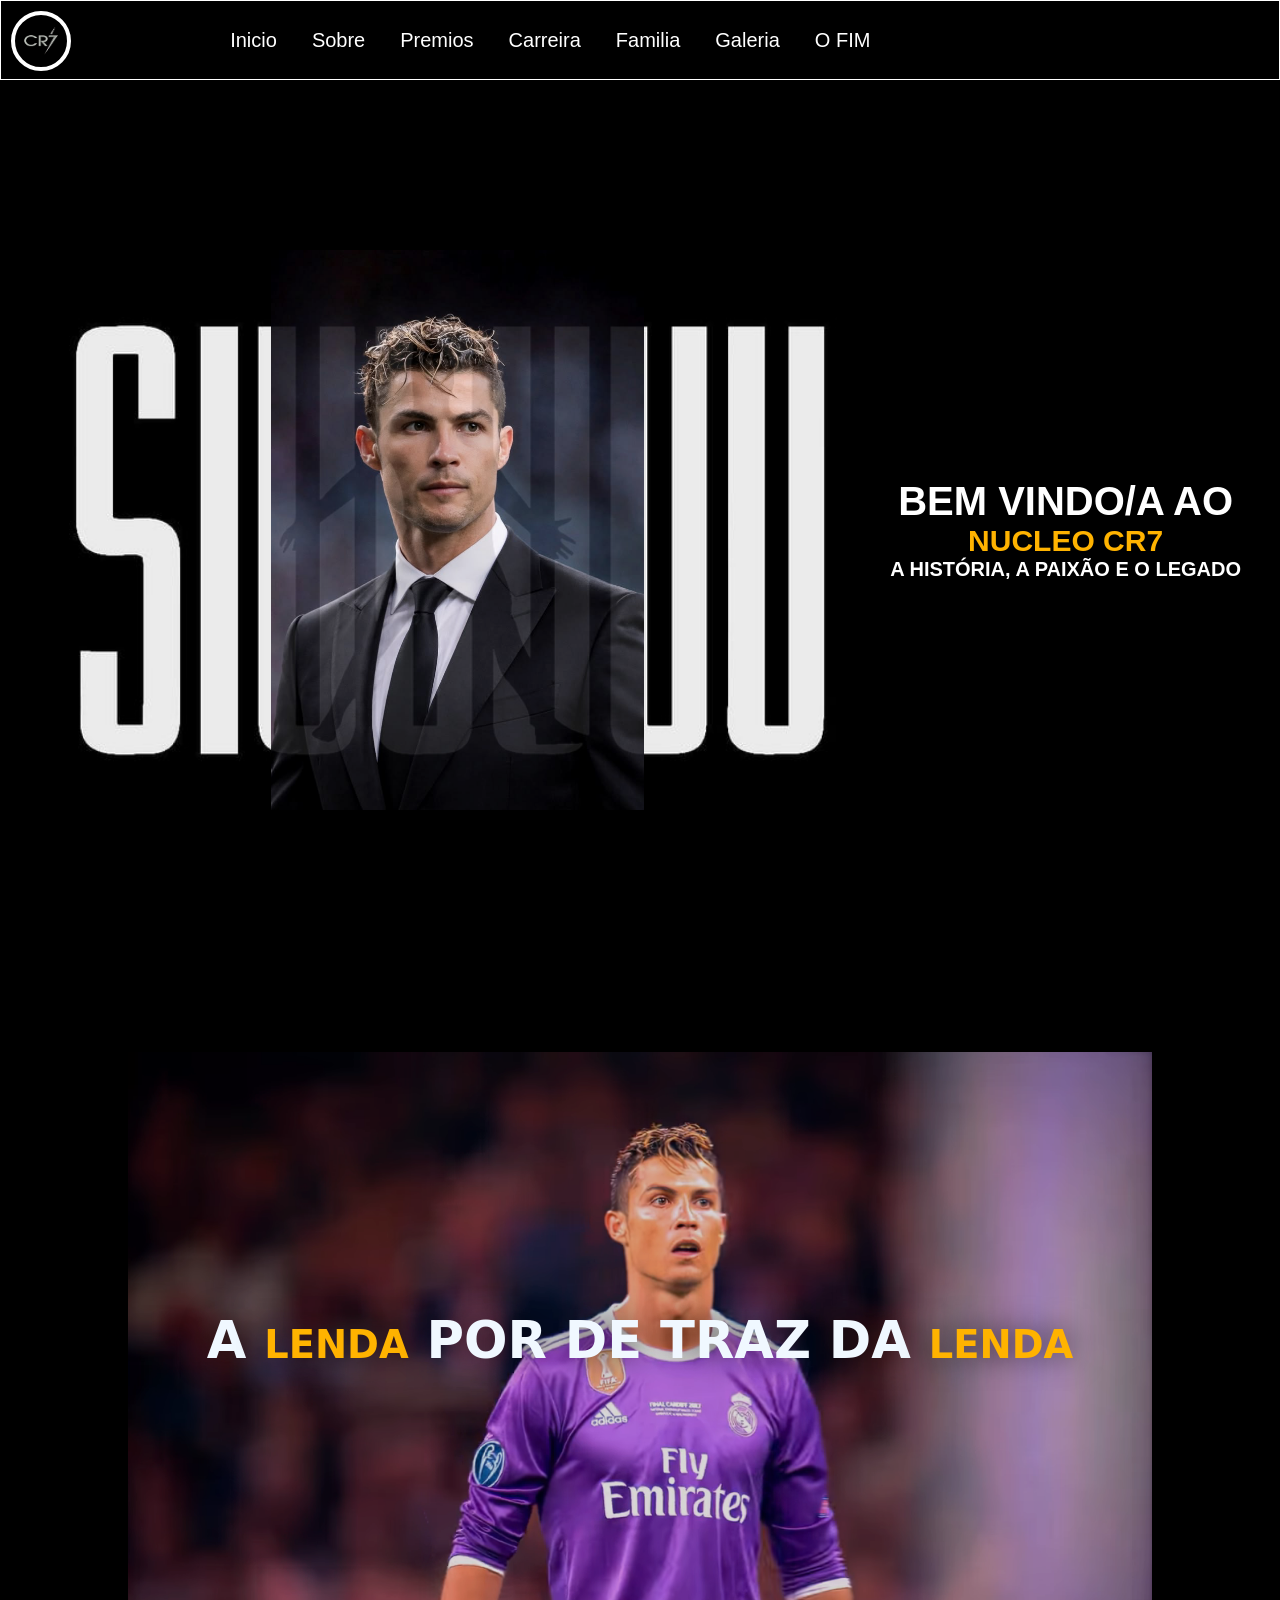
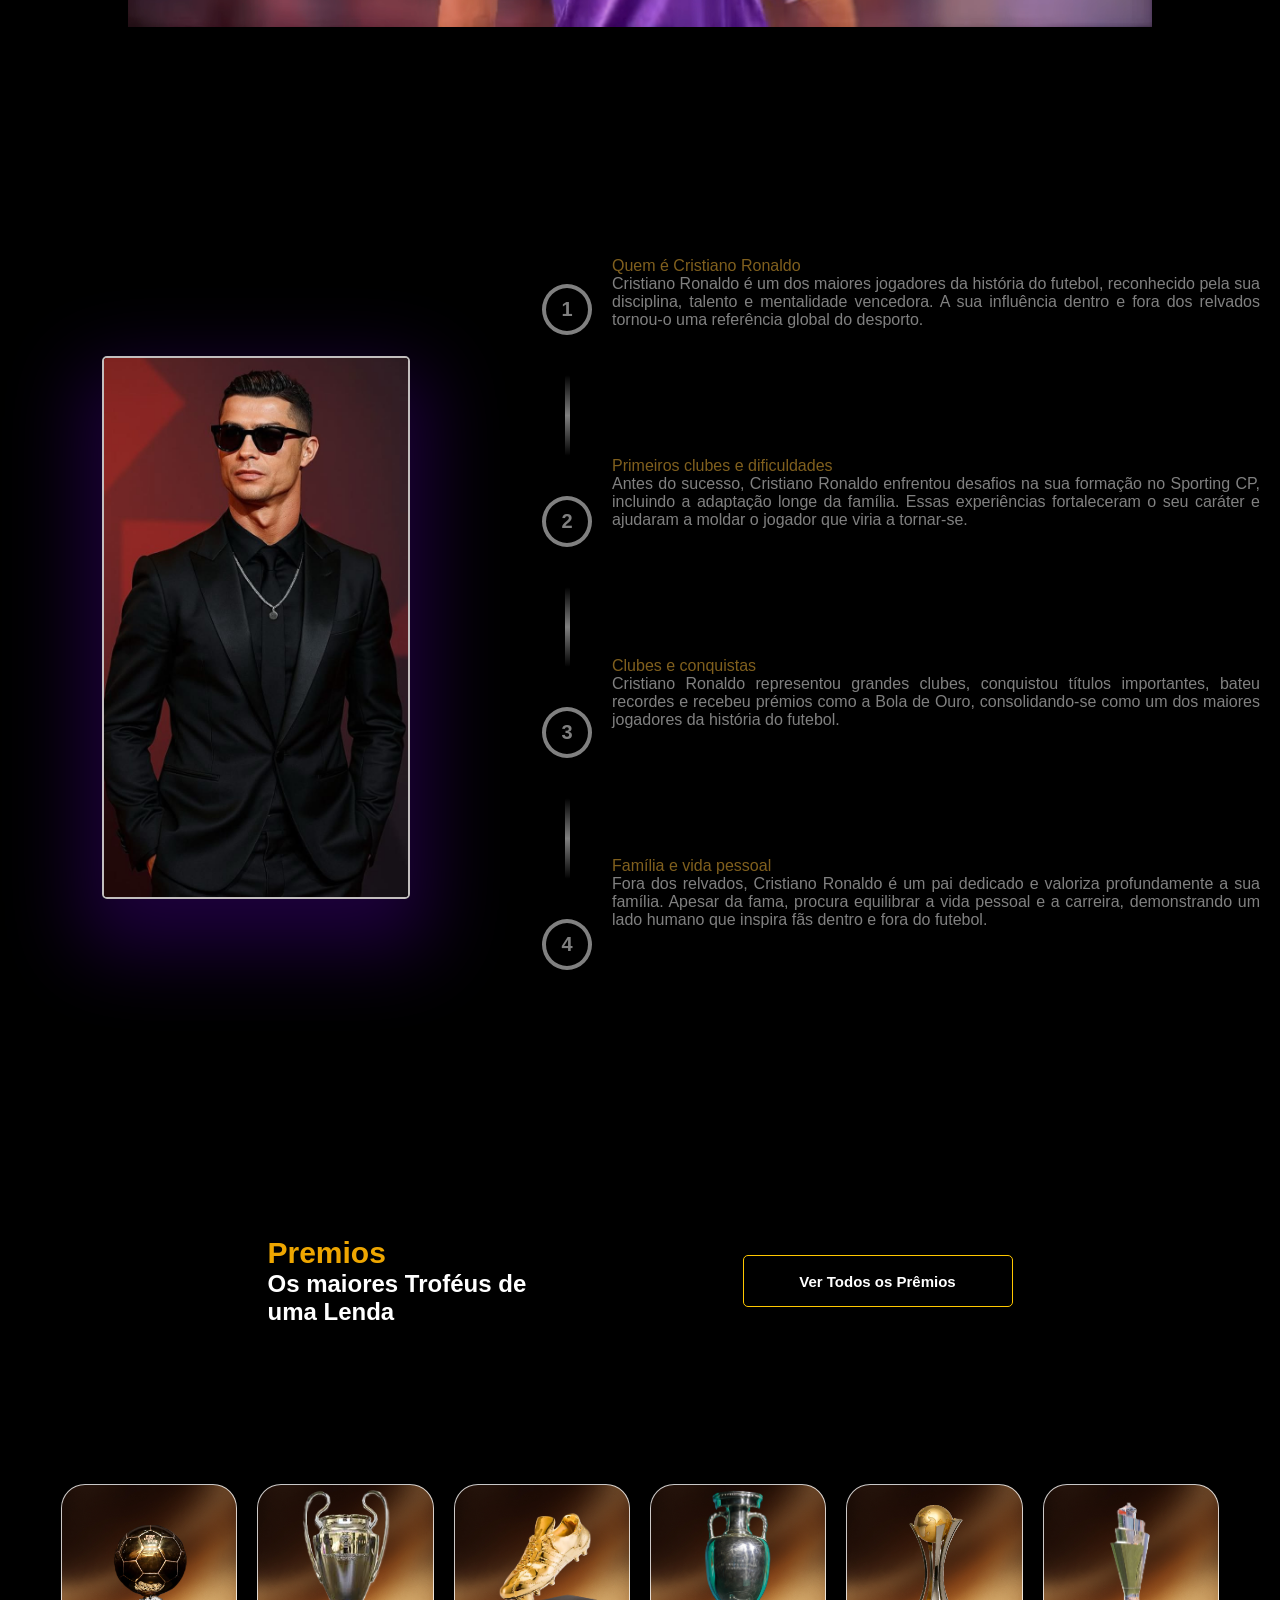
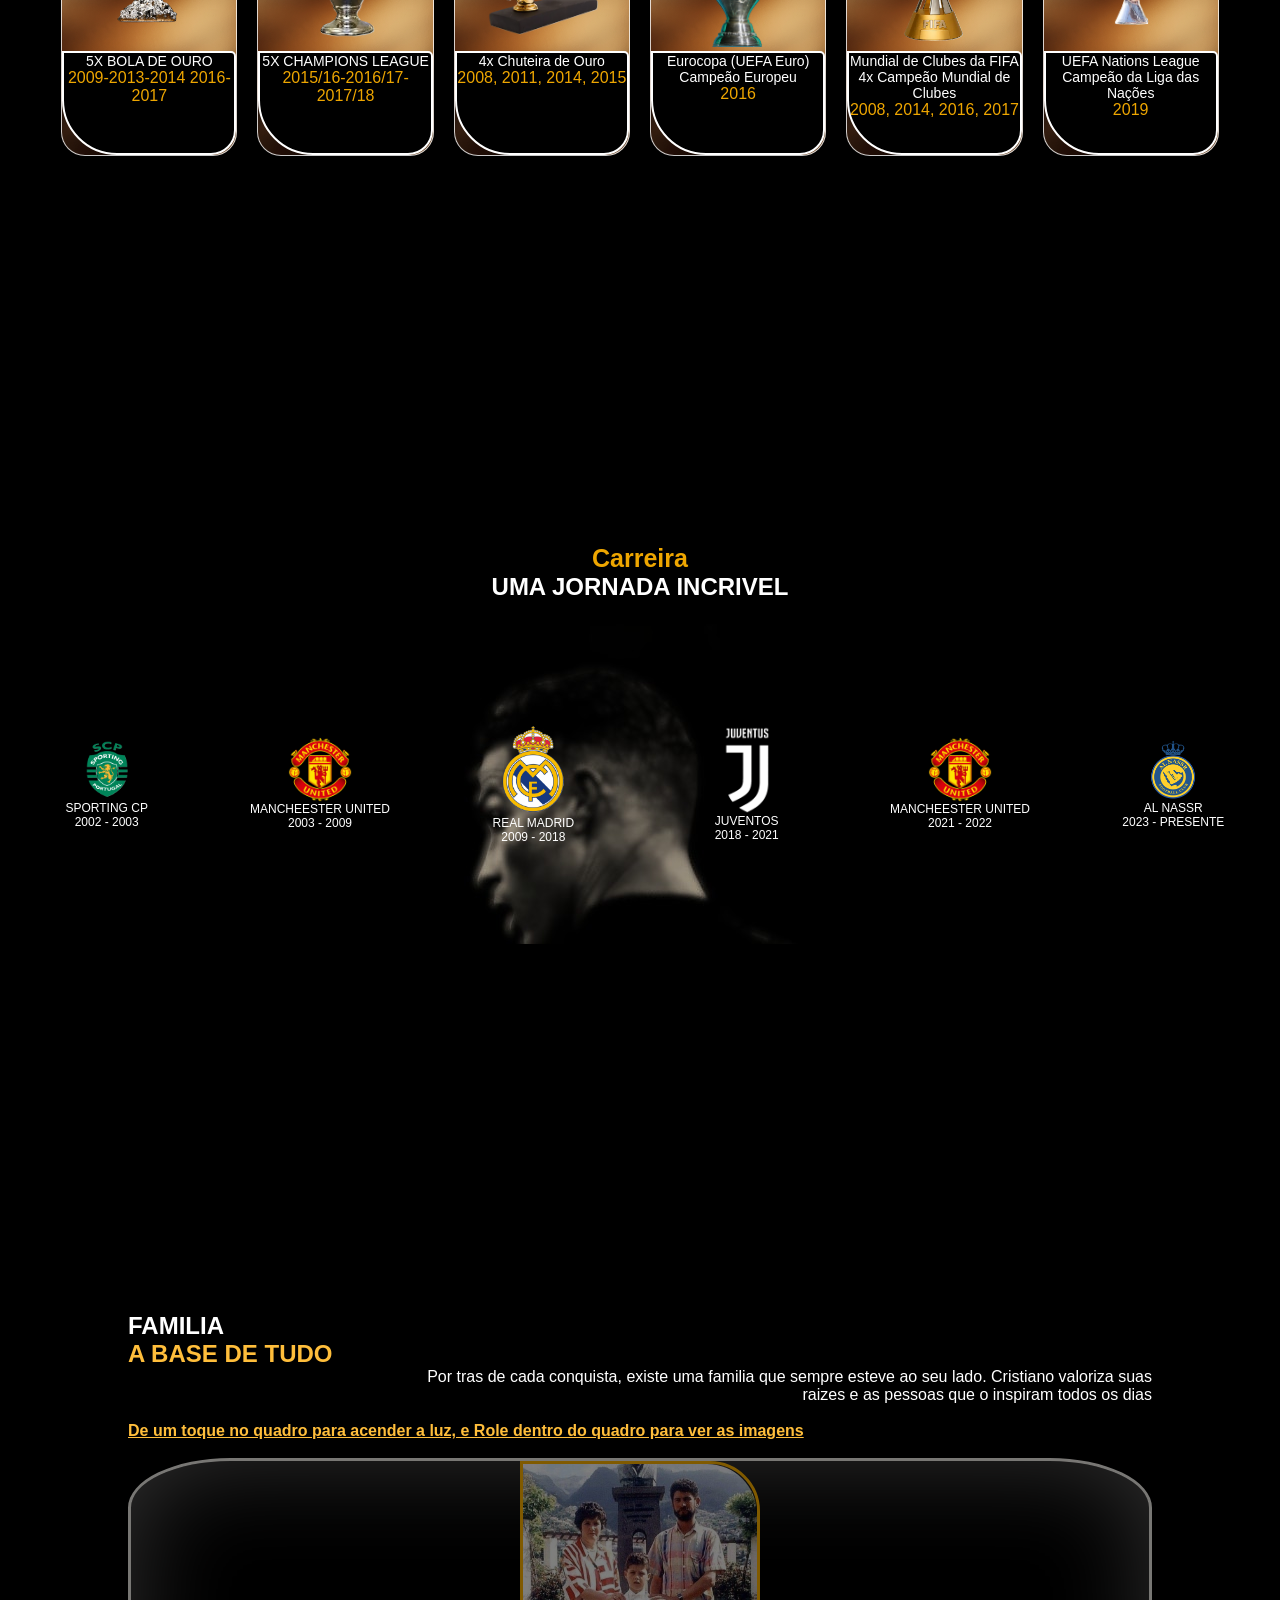
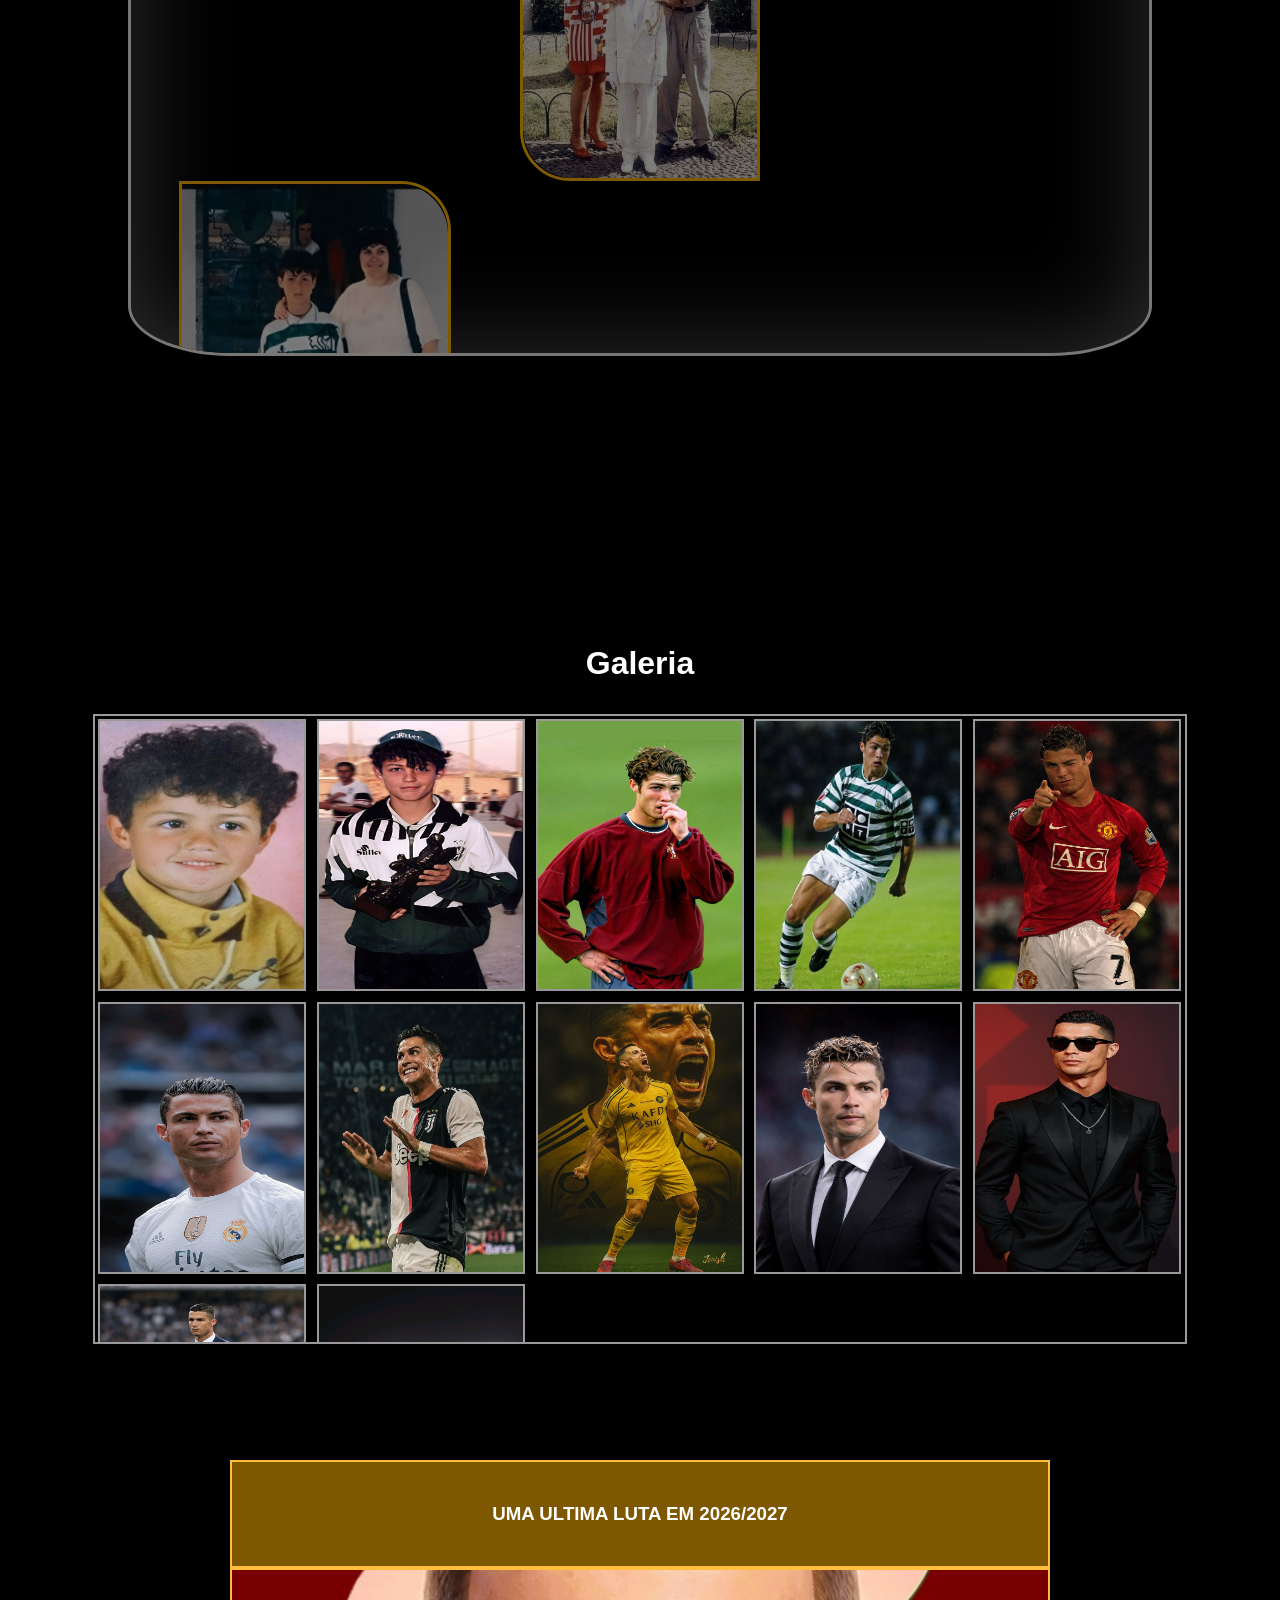
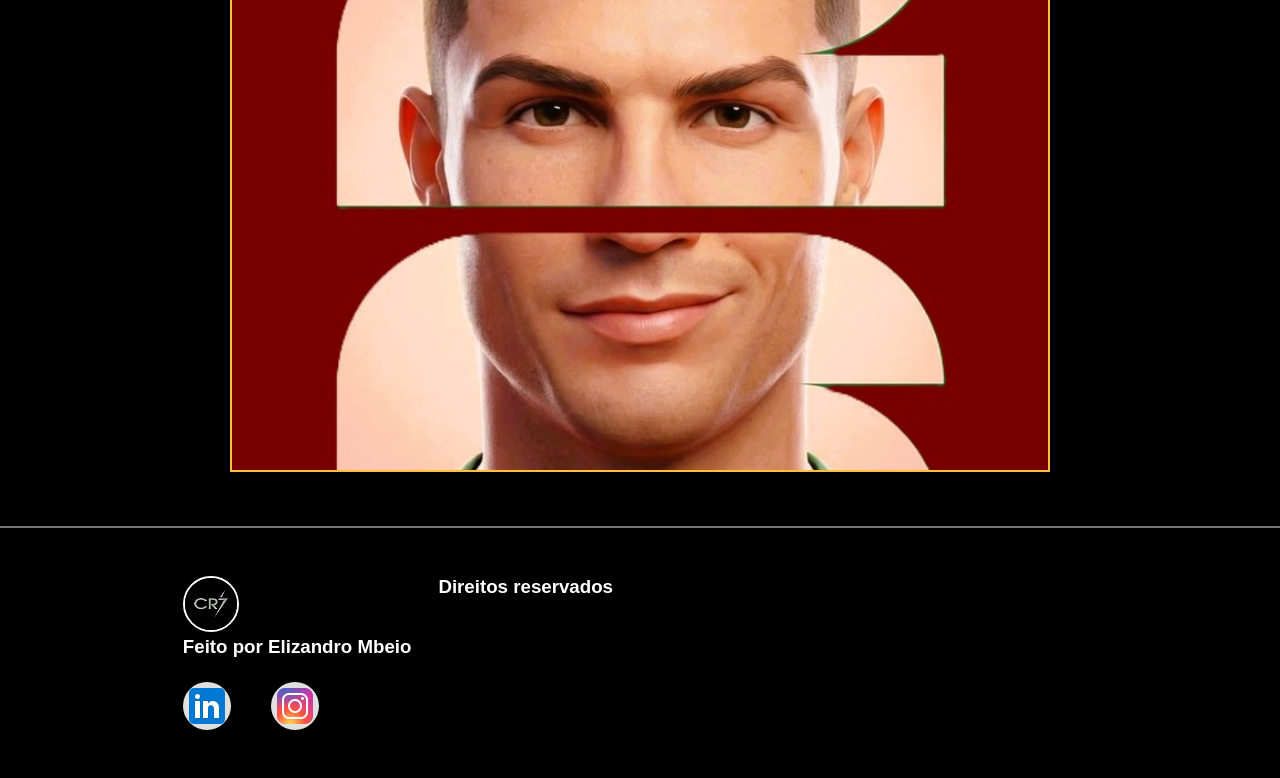
==== commit 5be4a52b: "remover ip" ====
--- a/index.HTML
+++ b/index.HTML
@@ -448,7 +448,6 @@
         </div>
     </footer>
 
-    192.168.1.109
 </body>
 
 </html>
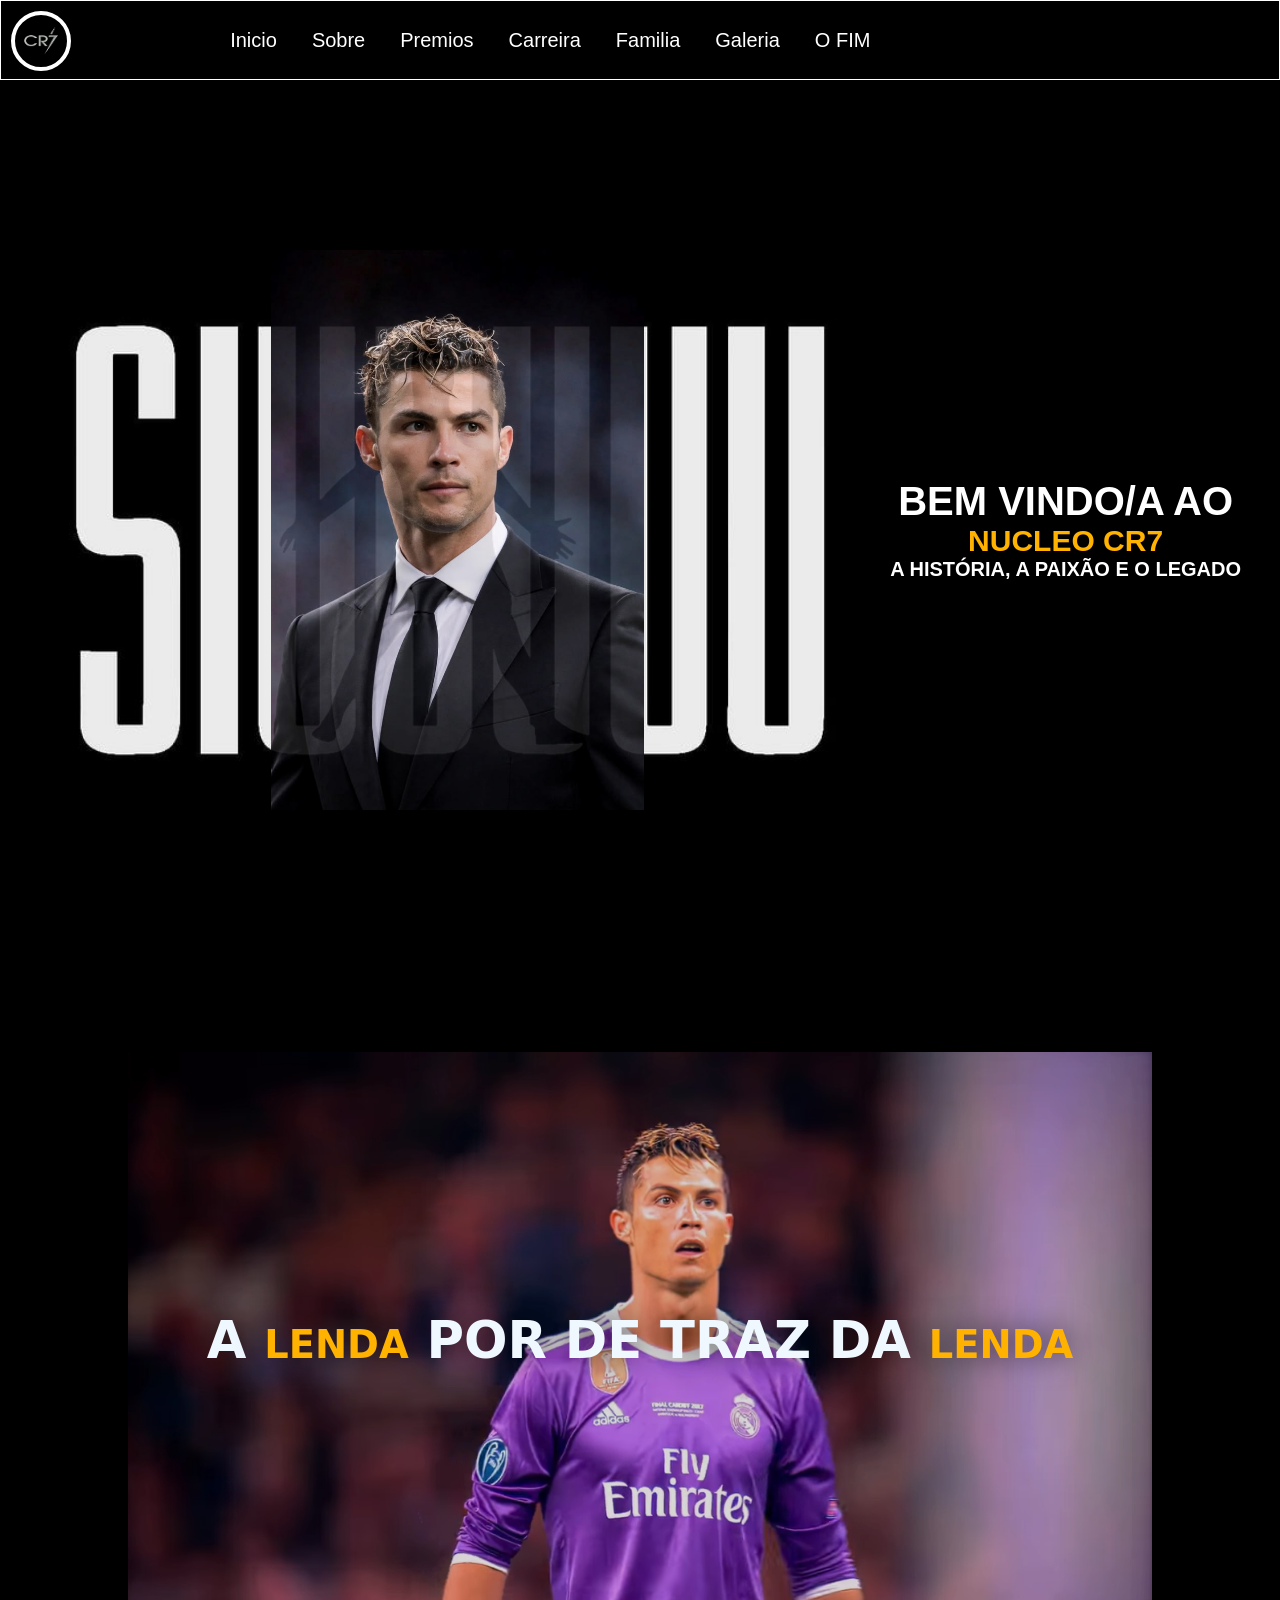
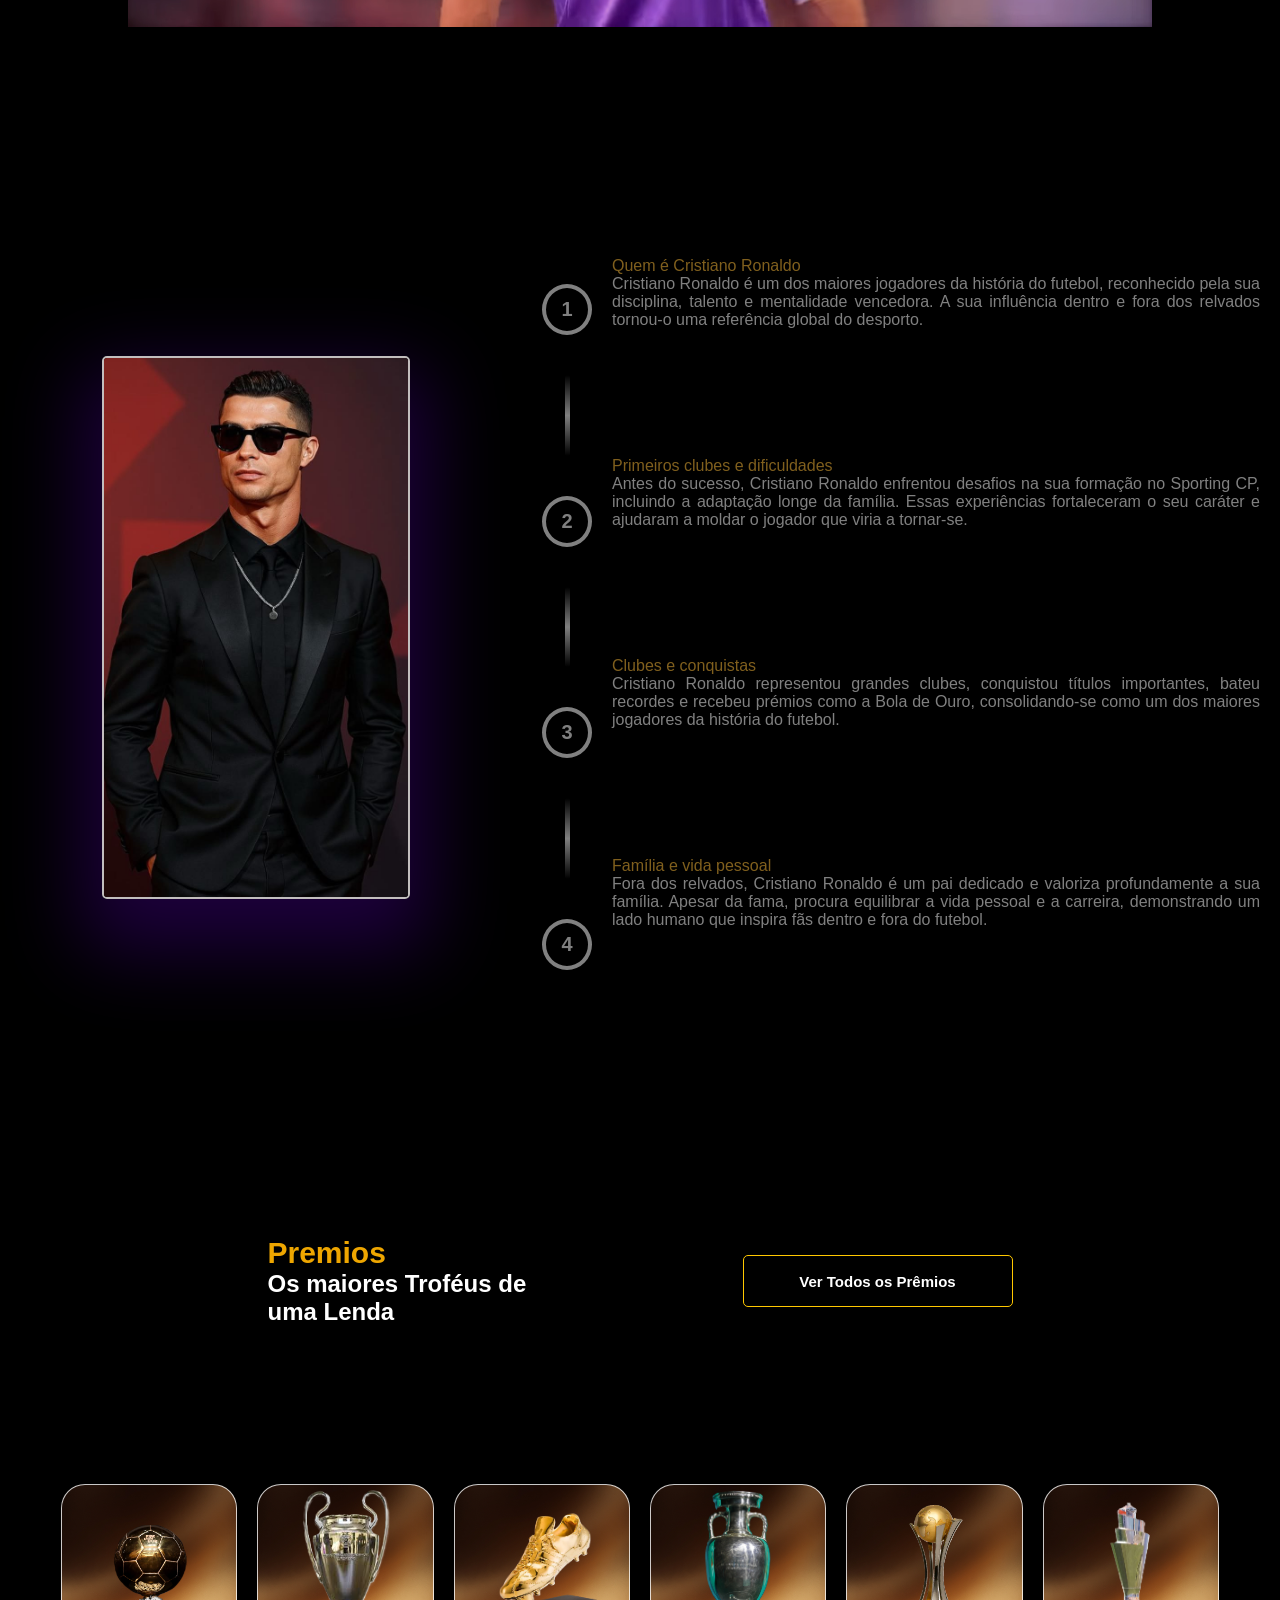
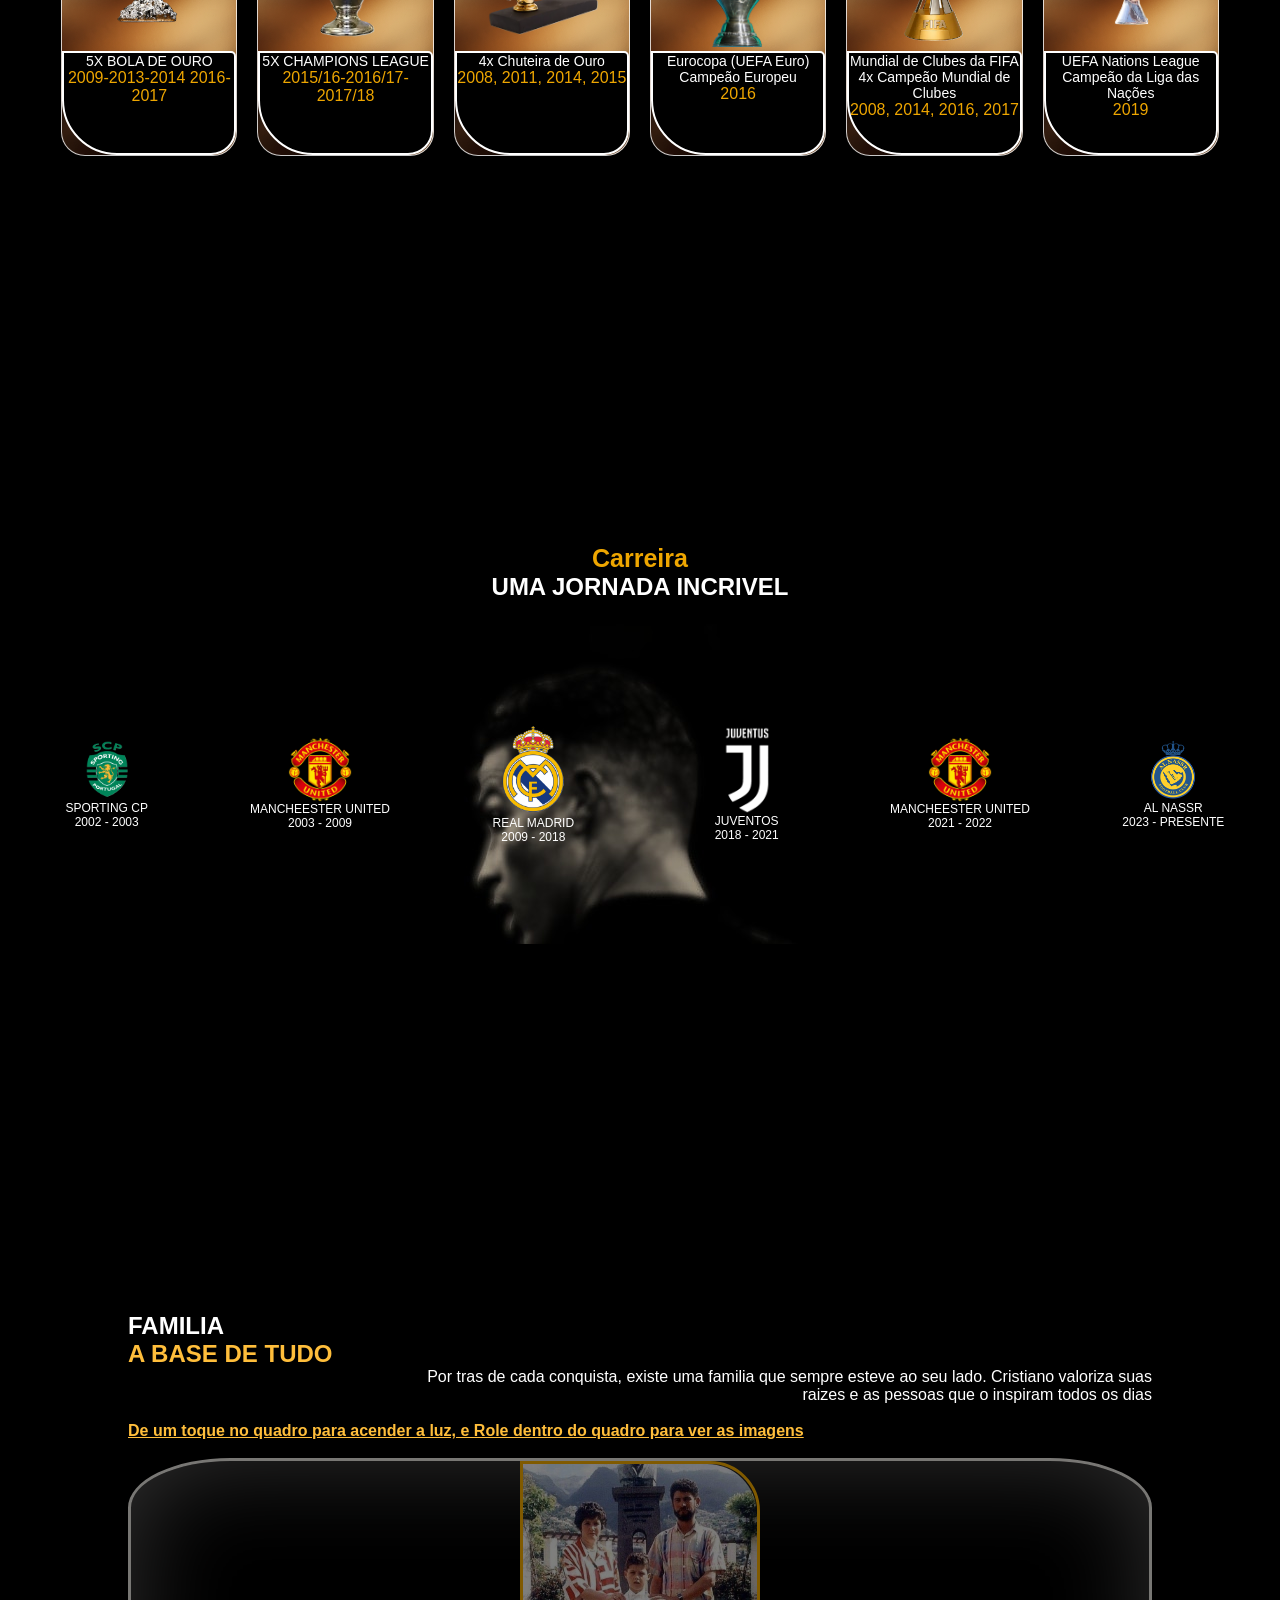
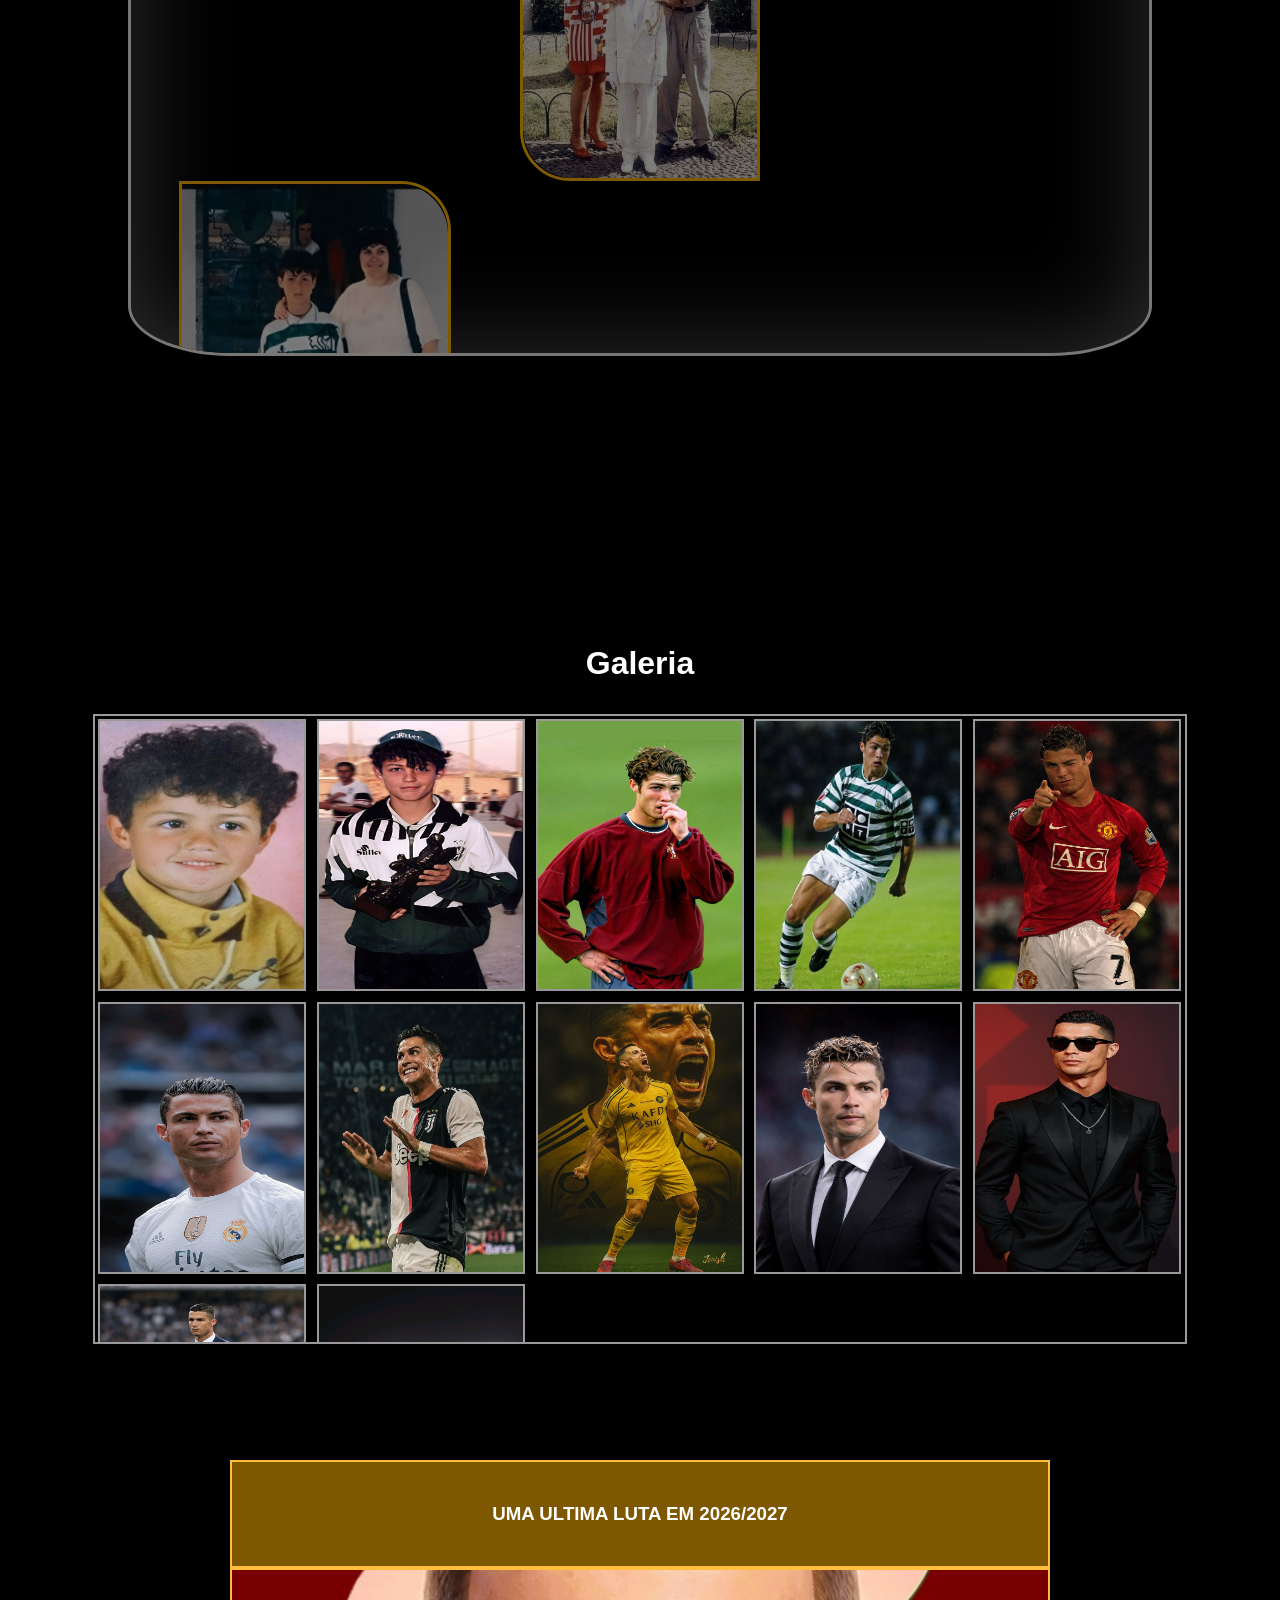
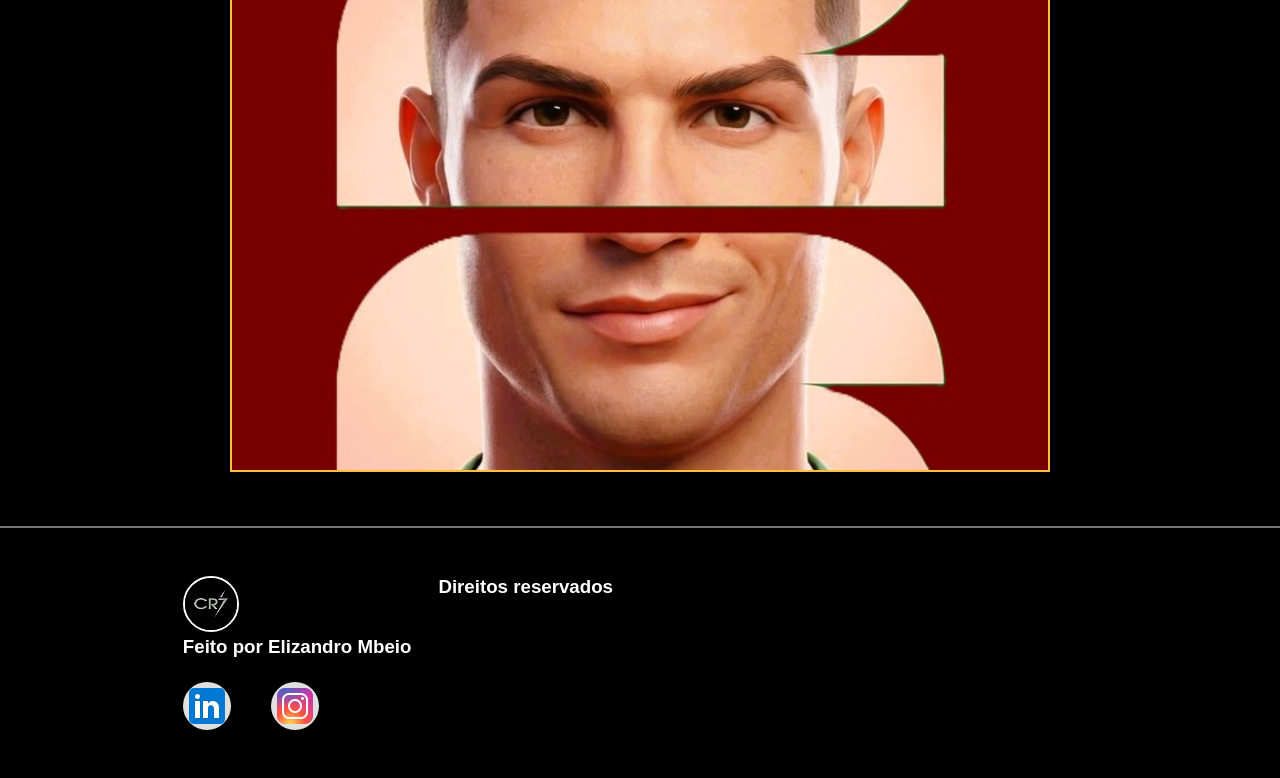
==== commit e6fd1518: "icone de interroação no menu 2x" ====
--- a/index.HTML
+++ b/index.HTML
@@ -76,7 +76,7 @@
         </div>
         <div class="menu-mobile" id="menu-mobile">
             <div class="btn-fechar" onclick="menuShow()">
-                <img src="icons/excluir.png" alt="">
+                <img class="btnexcluir" src="icons/excluir.png" alt="">
             </div>
             <nav>
 
--- a/CR7.css
+++ b/CR7.css
@@ -47,6 +47,8 @@
 .open {
   display: block;
 }
+
+
 
 header {
   width: 100%;
@@ -980,6 +982,15 @@
   }
 
   header .menu-mobile.abrir-menu {
+    display: block;
+  }
+
+   .open::before.btnexcluir {
+  display: none;
+
+ }
+
+  .open::after:hover.btnexcluir {
     display: block;
   }
 
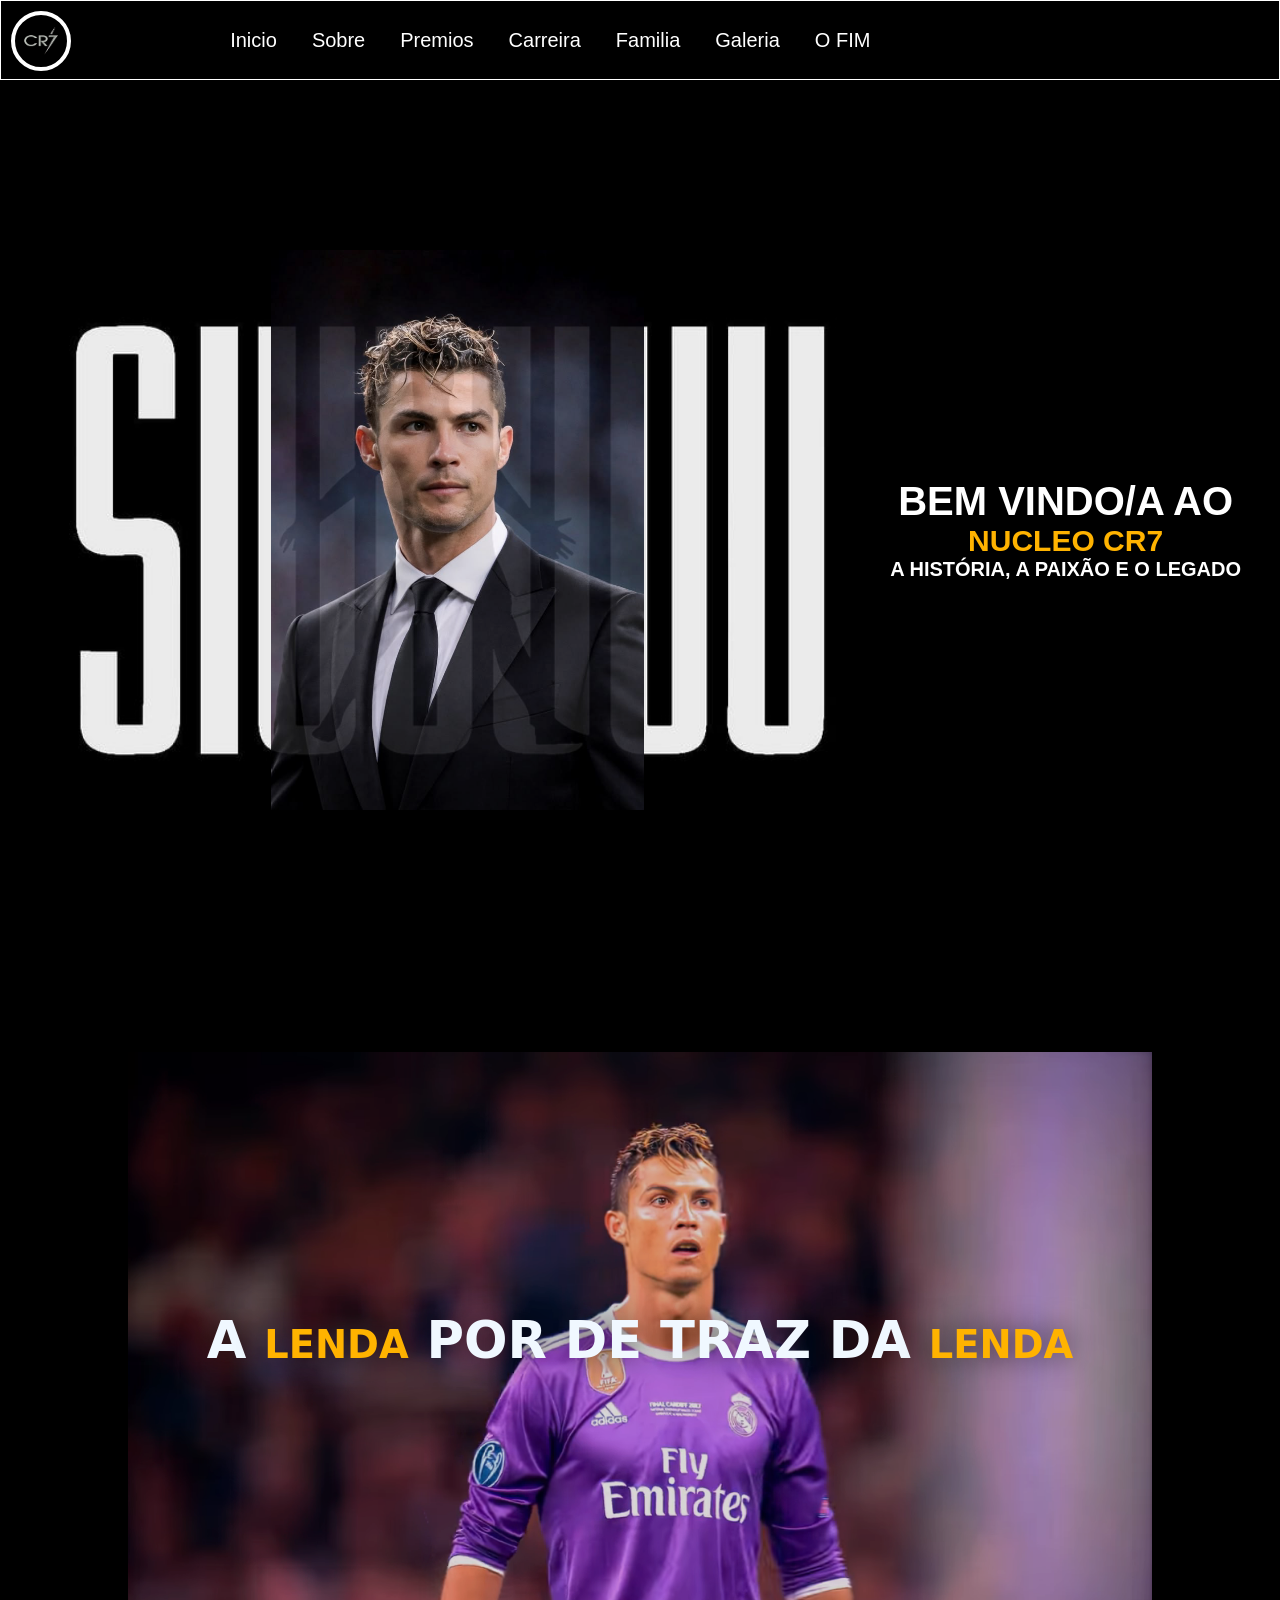
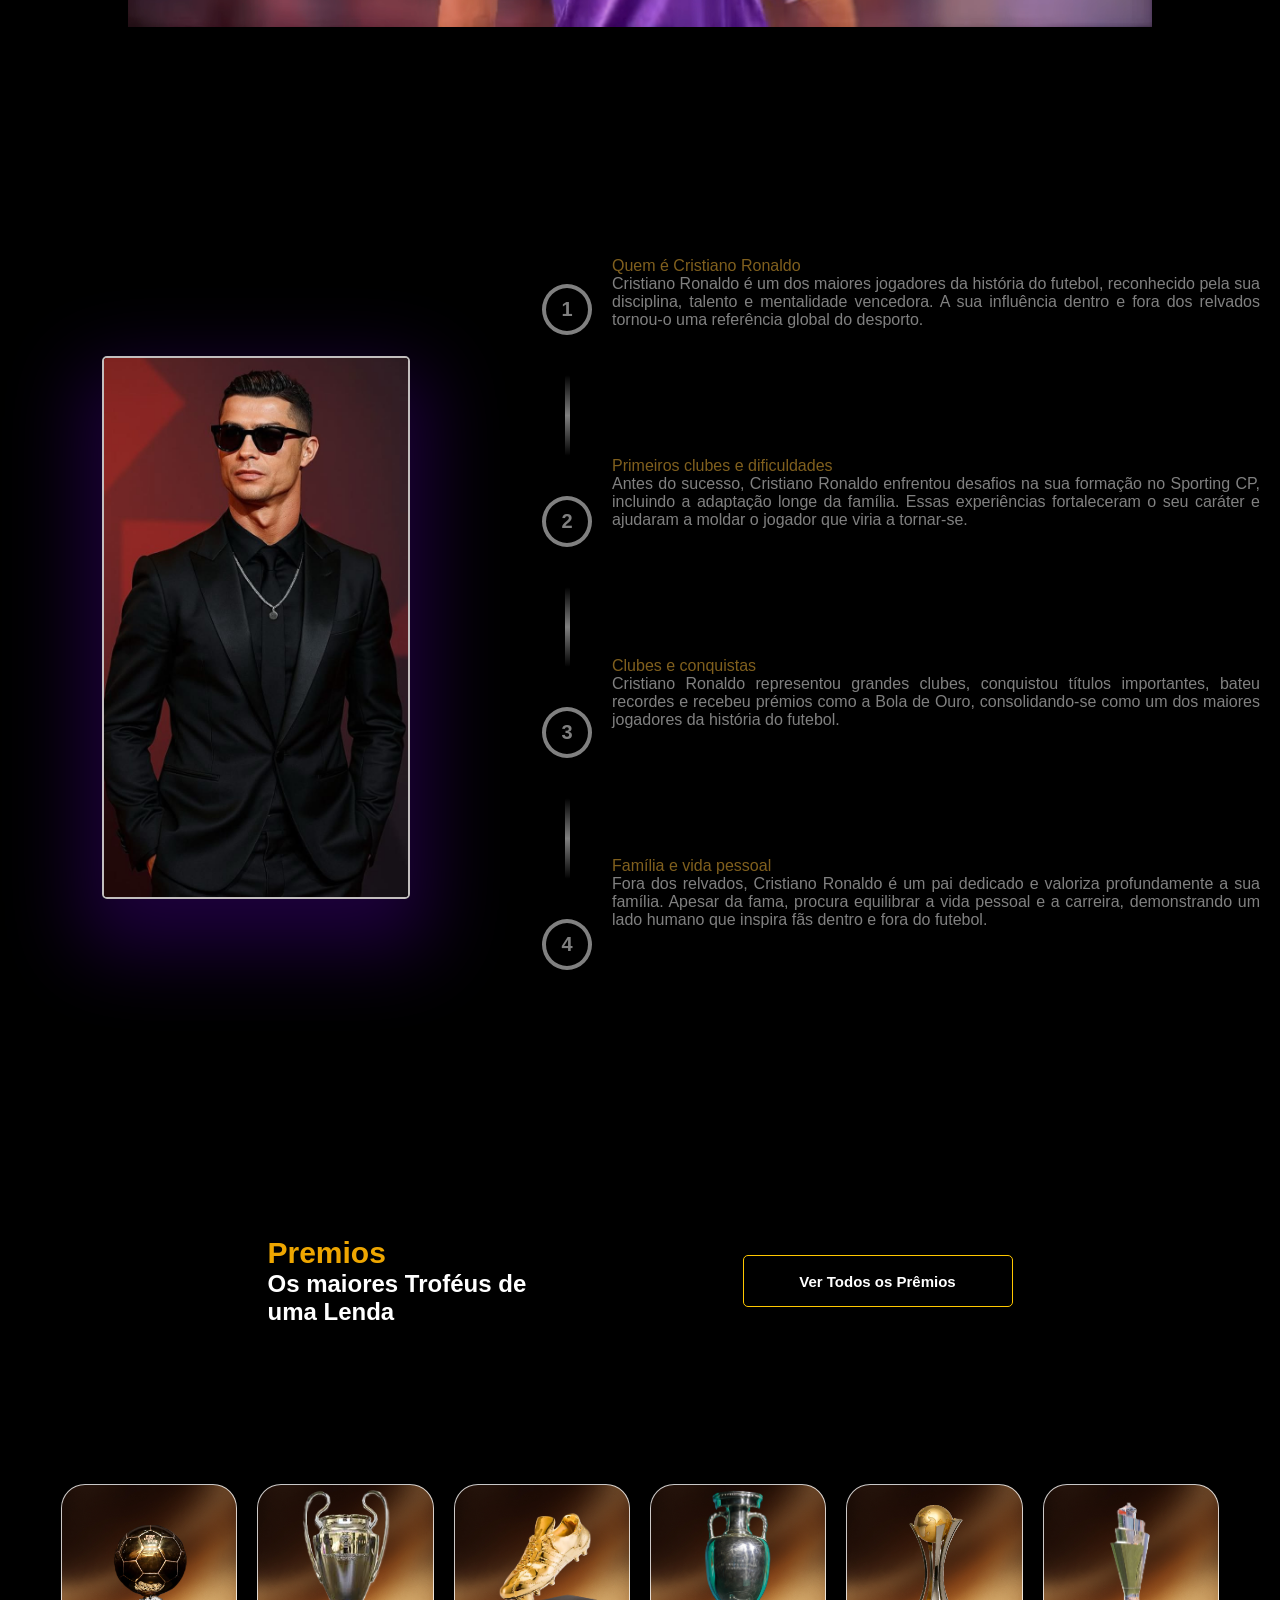
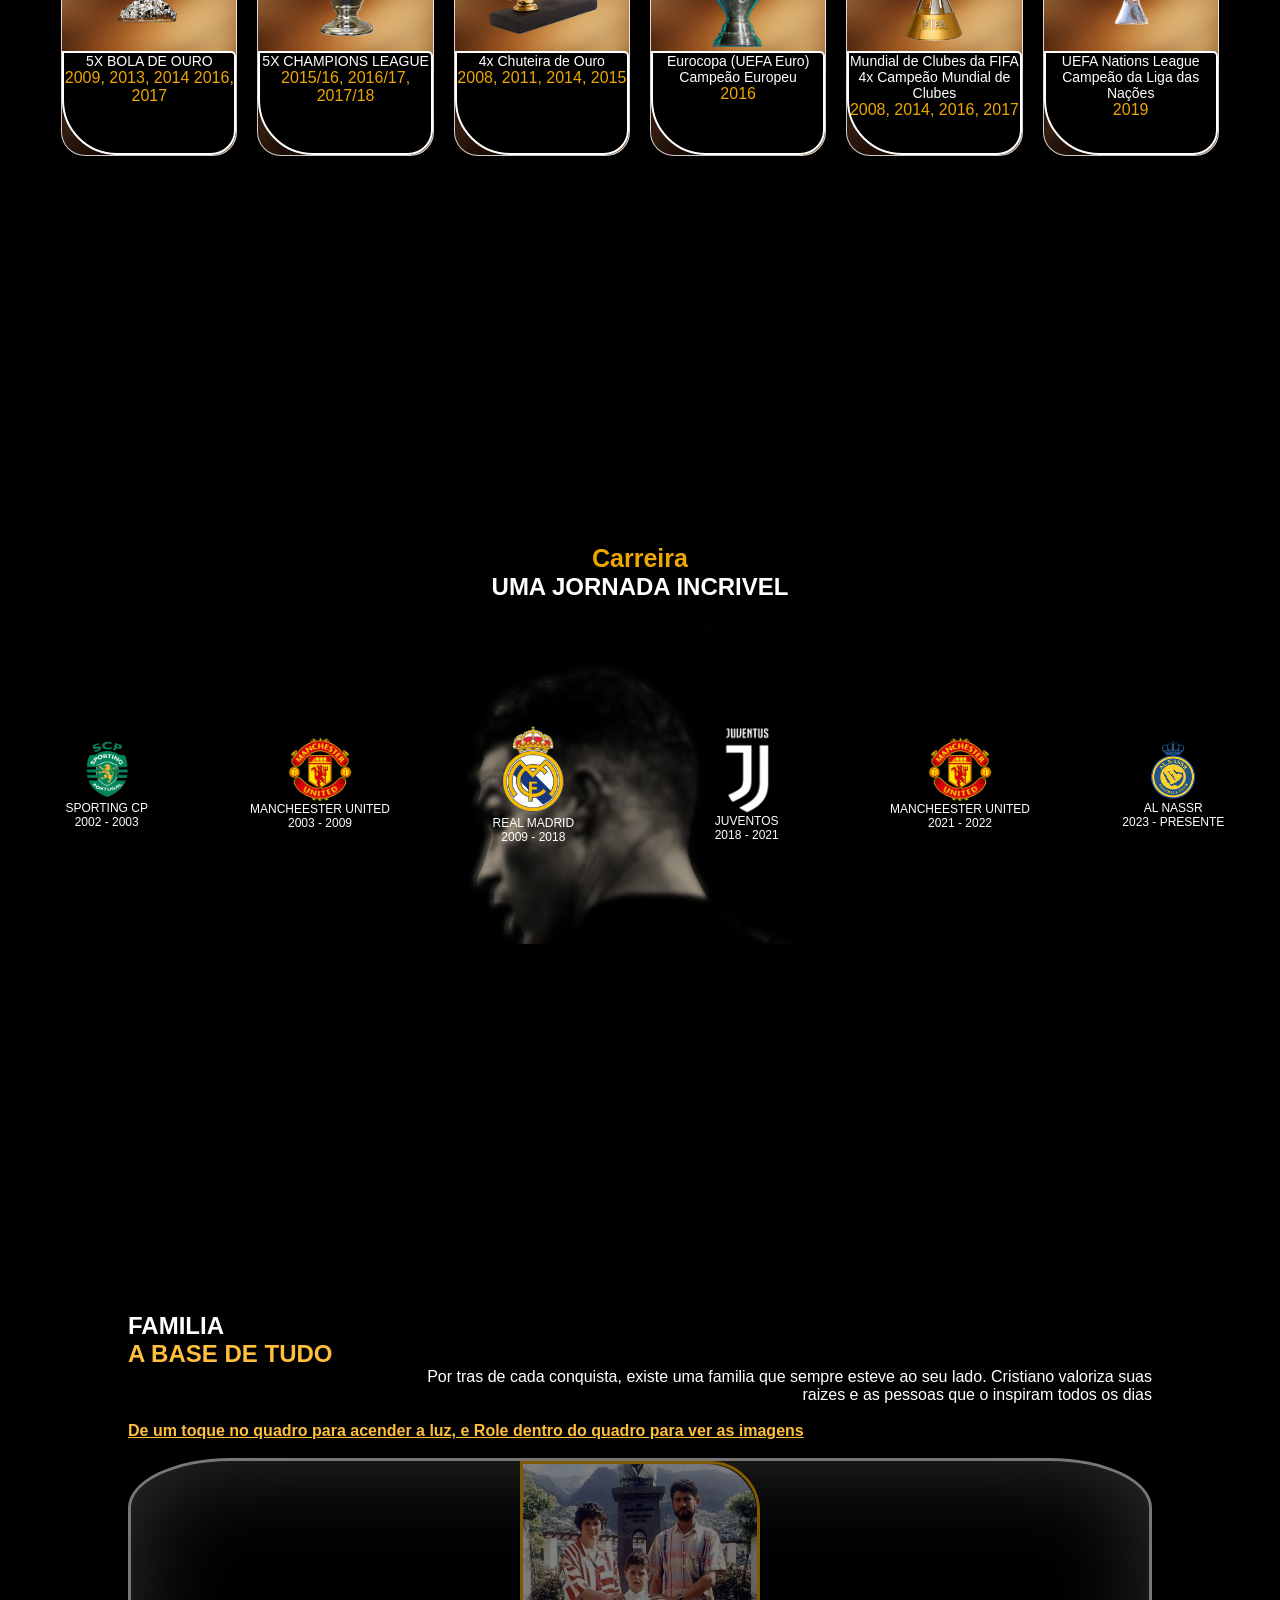
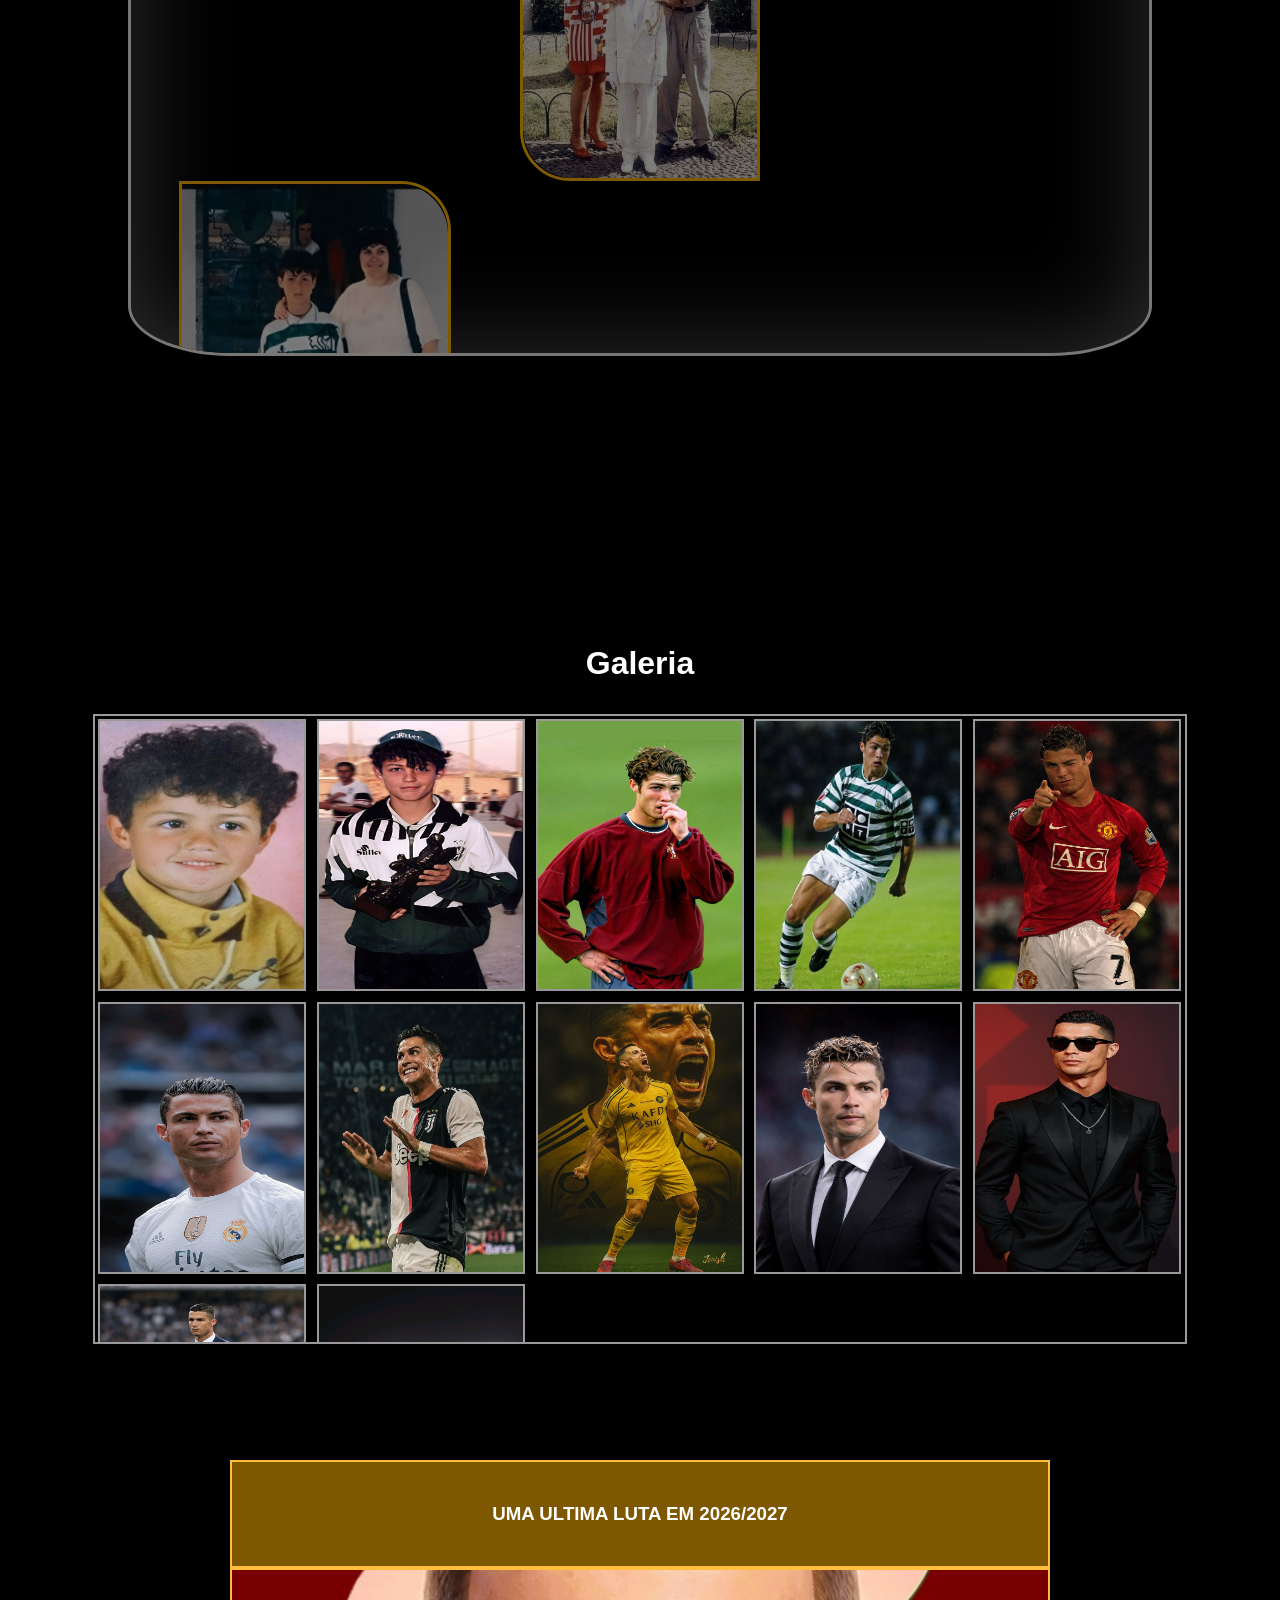
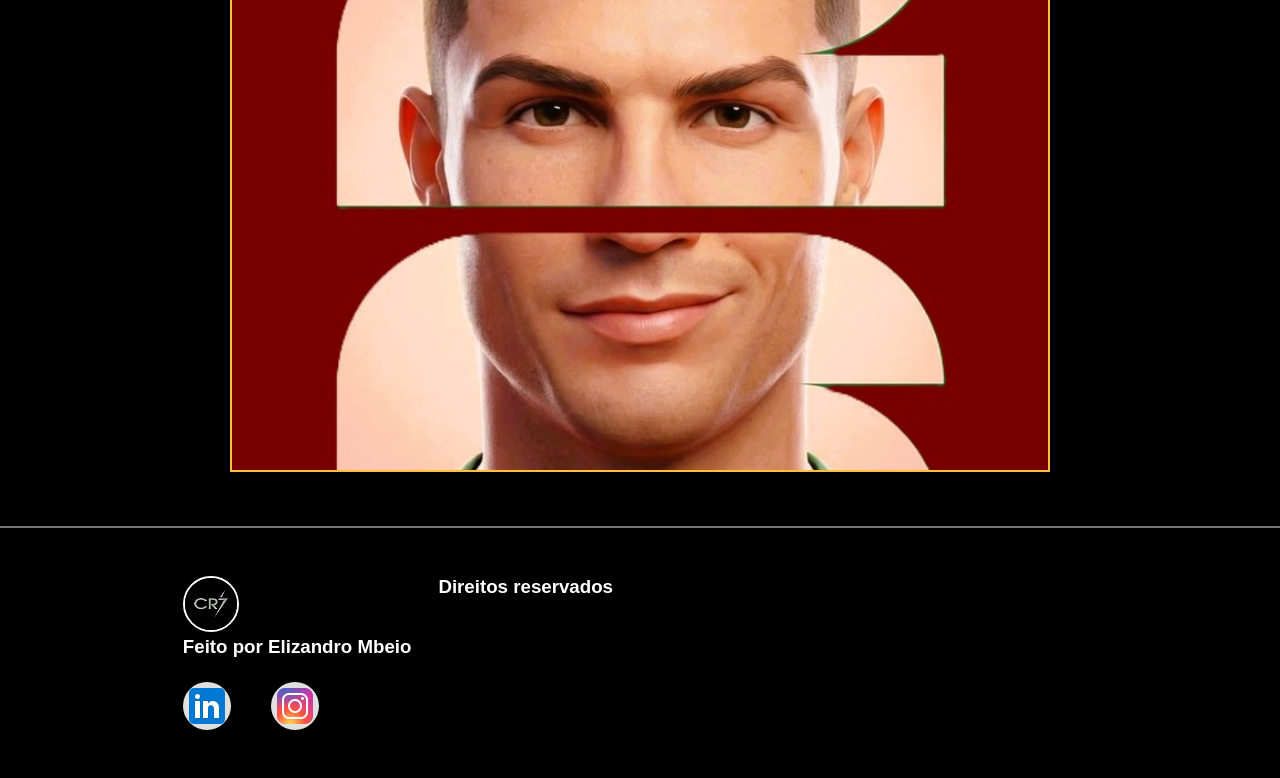
==== commit e09f8018: "dadas dos premios" ====
--- a/index.HTML
+++ b/index.HTML
@@ -243,13 +243,13 @@
             <div class="trofeusp">
                 <img src="imagens/Bola-de-Ouro 1.png" alt="">
                 <div class="datas">
-                    <p>5X BOLA DE OURO</p><span> 2009-2013-2014 2016-2017</span>
+                    <p>5X BOLA DE OURO</p><span> 2009, 2013, 2014 2016, 2017</span>
                 </div>
             </div>
             <div class="trofeusp">
                 <img src="imagens/champeons png.png" alt="">
                 <div class="datas">
-                    <p>5X CHAMPIONS LEAGUE </p><span>2015/16-2016/17-2017/18</span>
+                    <p>5X CHAMPIONS LEAGUE </p><span> 2015/16, 2016/17, 2017/18</span>
                 </div>
 
             </div>
